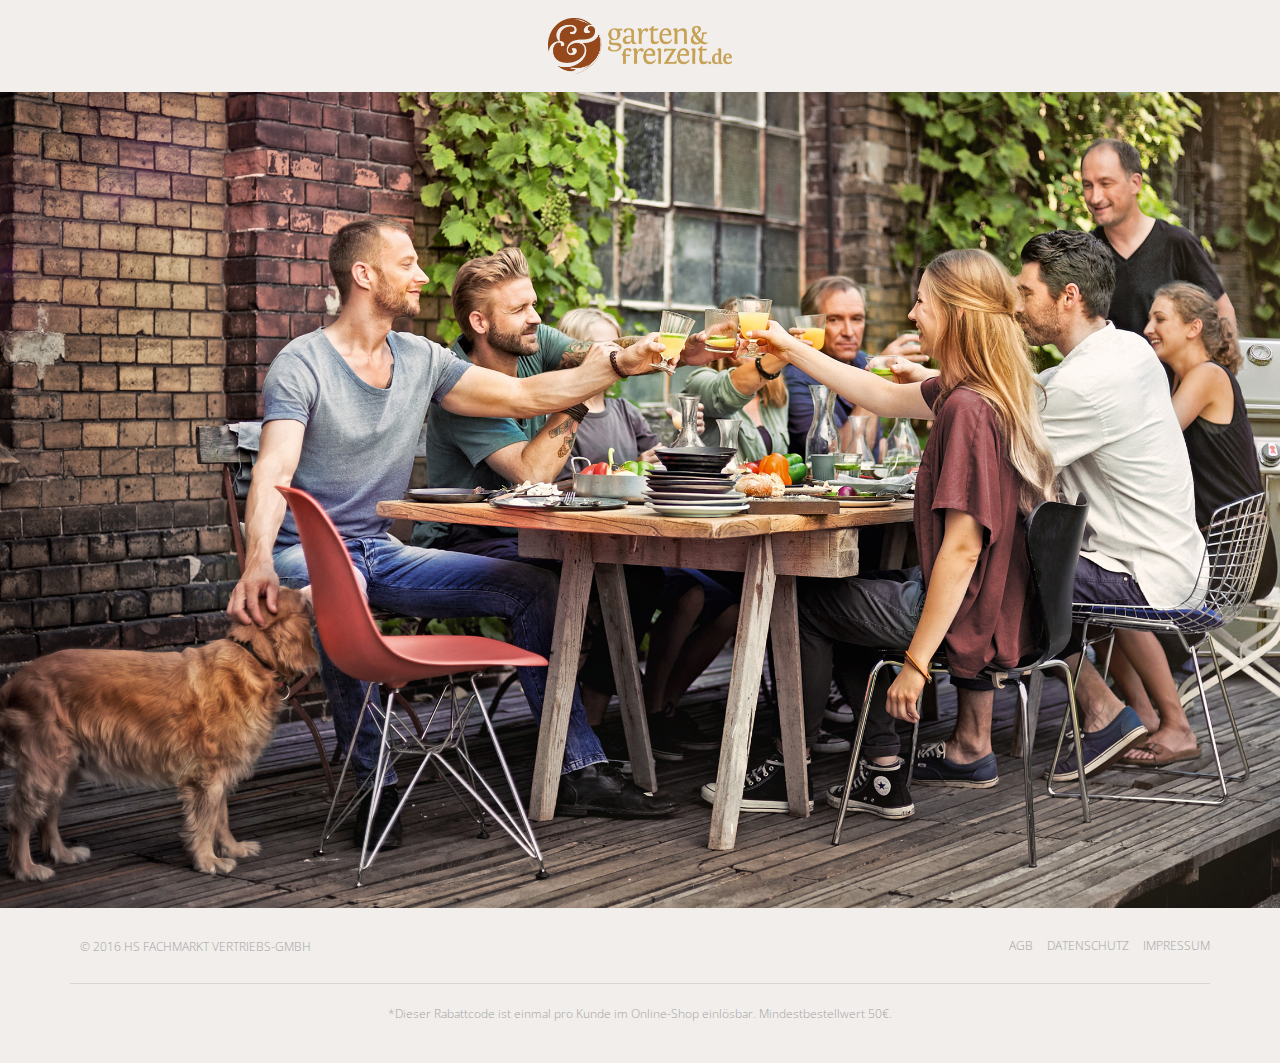
==== access-page-coupon.html @ 43239e28 "Update access-page-coupon.html" ====
<!DOCTYPE html>
<html lang="en">
  <head>
    <meta charset="utf-8">
    <meta name="viewport" content="width=device-width, initial-scale=1.0">
    <meta name="description" content="">
    <meta name="author" content="">

    <!--Title-->
    <title>Garten&Freizeit Coupon Code</title>

    <!--Favicon-->
    <link rel="apple-touch-icon-precomposed" sizes="144x144" href="apple-touch-icon-144-precomposed.png">
    <link rel="apple-touch-icon-precomposed" sizes="114x114" href="apple-touch-icon-114-precomposed.png">
    <link rel="apple-touch-icon-precomposed" sizes="72x72" href="apple-touch-icon-72-precomposed.png">
    <link rel="apple-touch-icon-precomposed" href="apple-touch-icon-57-precomposed.png">
    <link rel="shortcut icon" href="favicon.ico">

    <!-- Stylesheet -->
    <link href="assets/stylesheets/base/vendors/prettyphoto.css" rel="stylesheet">
    <link href="assets/stylesheets/base/vendors/fontello/css/fontello.css" rel="stylesheet">
    <link href='//fonts.googleapis.com/css?family=Open+Sans:400,300,600' rel='stylesheet' type='text/css'>
    <link href="assets/stylesheets/style.css" rel="stylesheet">
    <!--[if lt IE 9]><script src="assets/js/ie8-responsive-file-warning.js"></script><![endif]-->

    <!-- HTML5 shim and Respond.js IE8 support of HTML5 elements and media queries -->
    <!--[if lt IE 9]>
      <script src="https://oss.maxcdn.com/libs/html5shiv/3.7.0/html5shiv.js"></script>
      <script src="https://oss.maxcdn.com/libs/respond.js/1.3.0/respond.min.js"></script>
    <![endif]-->
  </head>
  <body>

    <header id="header" class="navbar navbar-inverse" role="banner">
      <div class="container">
        <div class="row">
          <div class="col-lg-12">
            <div class="navbar-header">
              <a href="http://www.garten-und-freizeit.de/" class="navbar-brand">
                <img src="assets/images/logo2.png" title="garten & freizeit">
              </a>
            </div>
          </div>
        </div>
      </div>
    </header>

    <section id="coupon" class="section hero">
      <div class="container">
        <div class="row">
          <div class="col-lg-8 col-lg-offset-2 col-md-10 col-md-offset-1">
            <div class="box animate" data-animate="flipInX">

              <i class="icon-gift lg"></i>
              <h3>Danke für die wunderbare Empfehlung!</h3>
              <p>Wir wünschen viel Vergnügen beim Shoppen.</p>
              <p>Jetzt nur noch den folgenden Rabattcode kopieren, um 10€ Rabatt* zu bekommen...</p>
              <span class="coupon">Rabattcode lädt...</span>
              <p>...und auf den Button klicken, um zurück zum Shop zu gelangen.</p>
              <a href="http://www.garten-und-freizeit.de/" class="btn btn-solid btn-lg animate" data-animate="fadeIn" target="_blank" role="button">Rabattcode im Shop einlösen<i class="icon-right-open-big"></i></a>

            </div>
          </div>
        </div>
      </div>
    </section>

    <section id="footer" class="section">
      <div class="container">
        <div class="row">
          <div class="col-md-12">
            <ul class="horizontal">
              <li><a href="https://www.engelhorn.de/">&copy; 2016 HS Fachmarkt Vertriebs-GmbH</a></li>
            </ul>
            <ul class="horizontal">
              <li><a href="http://www.garten-und-freizeit.de/agb">AGB</a></li>
              <li><a href="http://www.garten-und-freizeit.de/datenschutz">Datenschutz</a></li>
              <li><a href="http://www.garten-und-freizeit.de/impressum">Impressum</a></li>
            </ul>
          </div>
        </div>
        <div class="row">
          <div class="col-lg-12 visible-lg">
            <hr>
          </div>
        </div>
        <div class="row">
          <div class="col-md-12">
            <p class="small">*Dieser Rabattcode ist einmal pro Kunde im Online-Shop einlösbar. Mindestbestellwert 50€.</p>
          </div>
        </div>
      </div>
    </section>

    <script src="//code.jquery.com/jquery-1.11.3.min.js"></script>
    <script src="https://maxcdn.bootstrapcdn.com/bootstrap/3.3.5/js/bootstrap.min.js" integrity="sha256-Sk3nkD6mLTMOF0EOpNtsIry+s1CsaqQC1rVLTAy+0yc= sha512-K1qjQ+NcF2TYO/eI3M6v8EiNYZfA95pQumfvcVrTHtwQVDG+aHRqLi/ETn2uB+1JqwYqVG3LIvdm9lj6imS/pQ==" crossorigin="anonymous"></script>
    <script src="assets/js/waypoints.min.js"></script>
    <script src="assets/js/scripts.js"></script>
    <script>
    Firal_Setup = {
      program_id: '8c094191-0162-4dcb-9cad-1593c2180858',
      read_key: 'l0lbr4'
    };
    </script>
    <script src="firal_sdk.js"></script>
    <script>
    Firal.init(function() {
      $(document).ready(function() {
        Firal.getVoucher(function(voucher) {
          $('.coupon').text(voucher);
        });
      });
    });
    </script>
  </body>
</html>
---- assets/stylesheets/base/vendors/prettyphoto.css ----
div.pp_default .pp_top,div.pp_default .pp_top .pp_middle,div.pp_default .pp_top .pp_left,div.pp_default .pp_top .pp_right,div.pp_default .pp_bottom,div.pp_default .pp_bottom .pp_left,div.pp_default .pp_bottom .pp_middle,div.pp_default .pp_bottom .pp_right{height:13px}
div.pp_default .pp_top .pp_left{background:url(../images/prettyPhoto/default/sprite.png) -78px -93px no-repeat}
div.pp_default .pp_top .pp_middle{background:url(../images/prettyPhoto/default/sprite_x.png) top left repeat-x}
div.pp_default .pp_top .pp_right{background:url(../images/prettyPhoto/default/sprite.png) -112px -93px no-repeat}
div.pp_default .pp_content .ppt{color:#f8f8f8}
div.pp_default .pp_content_container .pp_left{background:url(../images/prettyPhoto/default/sprite_y.png) -7px 0 repeat-y;padding-left:13px}
div.pp_default .pp_content_container .pp_right{background:url(../images/prettyPhoto/default/sprite_y.png) top right repeat-y;padding-right:13px}
div.pp_default .pp_next:hover{background:url(../images/prettyPhoto/default/sprite_next.png) center right no-repeat;cursor:pointer}
div.pp_default .pp_previous:hover{background:url(../images/prettyPhoto/default/sprite_prev.png) center left no-repeat;cursor:pointer}
div.pp_default .pp_expand{background:url(../images/prettyPhoto/default/sprite.png) 0 -29px no-repeat;cursor:pointer;width:28px;height:28px}
div.pp_default .pp_expand:hover{background:url(../images/prettyPhoto/default/sprite.png) 0 -56px no-repeat;cursor:pointer}
div.pp_default .pp_contract{background:url(../images/prettyPhoto/default/sprite.png) 0 -84px no-repeat;cursor:pointer;width:28px;height:28px}
div.pp_default .pp_contract:hover{background:url(../images/prettyPhoto/default/sprite.png) 0 -113px no-repeat;cursor:pointer}
div.pp_default .pp_close{width:30px;height:30px;background:url(../images/prettyPhoto/default/sprite.png) 2px 1px no-repeat;cursor:pointer}
div.pp_default .pp_gallery ul li a{background:url(../images/prettyPhoto/default/default_thumb.png) center center #f8f8f8;border:1px solid #aaa}
div.pp_default .pp_social{margin-top:7px}
div.pp_default .pp_gallery a.pp_arrow_previous,div.pp_default .pp_gallery a.pp_arrow_next{position:static;left:auto}
div.pp_default .pp_nav .pp_play,div.pp_default .pp_nav .pp_pause{background:url(../images/prettyPhoto/default/sprite.png) -51px 1px no-repeat;height:30px;width:30px}
div.pp_default .pp_nav .pp_pause{background-position:-51px -29px}
div.pp_default a.pp_arrow_previous,div.pp_default a.pp_arrow_next{background:url(../images/prettyPhoto/default/sprite.png) -31px -3px no-repeat;height:20px;width:20px;margin:4px 0 0}
div.pp_default a.pp_arrow_next{left:52px;background-position:-82px -3px}
div.pp_default .pp_content_container .pp_details{margin-top:5px}
div.pp_default .pp_nav{clear:none;height:30px;width:110px;position:relative}
div.pp_default .pp_nav .currentTextHolder{font-family:Georgia;font-style:italic;color:#999;font-size:11px;left:75px;line-height:25px;position:absolute;top:2px;margin:0;padding:0 0 0 10px}
div.pp_default .pp_close:hover,div.pp_default .pp_nav .pp_play:hover,div.pp_default .pp_nav .pp_pause:hover,div.pp_default .pp_arrow_next:hover,div.pp_default .pp_arrow_previous:hover{opacity:0.7}
div.pp_default .pp_description{font-size:11px;font-weight:700;line-height:14px;margin:5px 50px 5px 0}
div.pp_default .pp_bottom .pp_left{background:url(../images/prettyPhoto/default/sprite.png) -78px -127px no-repeat}
div.pp_default .pp_bottom .pp_middle{background:url(../images/prettyPhoto/default/sprite_x.png) bottom left repeat-x}
div.pp_default .pp_bottom .pp_right{background:url(../images/prettyPhoto/default/sprite.png) -112px -127px no-repeat}
div.pp_default .pp_loaderIcon{background:url(../images/prettyPhoto/default/loader.gif) center center no-repeat}
div.light_rounded .pp_top .pp_left{background:url(../images/prettyPhoto/light_rounded/sprite.png) -88px -53px no-repeat}
div.light_rounded .pp_top .pp_right{background:url(../images/prettyPhoto/light_rounded/sprite.png) -110px -53px no-repeat}
div.light_rounded .pp_next:hover{background:url(../images/prettyPhoto/light_rounded/btnNext.png) center right no-repeat;cursor:pointer}
div.light_rounded .pp_previous:hover{background:url(../images/prettyPhoto/light_rounded/btnPrevious.png) center left no-repeat;cursor:pointer}
div.light_rounded .pp_expand{background:url(../images/prettyPhoto/light_rounded/sprite.png) -31px -26px no-repeat;cursor:pointer}
div.light_rounded .pp_expand:hover{background:url(../images/prettyPhoto/light_rounded/sprite.png) -31px -47px no-repeat;cursor:pointer}
div.light_rounded .pp_contract{background:url(../images/prettyPhoto/light_rounded/sprite.png) 0 -26px no-repeat;cursor:pointer}
div.light_rounded .pp_contract:hover{background:url(../images/prettyPhoto/light_rounded/sprite.png) 0 -47px no-repeat;cursor:pointer}
div.light_rounded .pp_close{width:75px;height:22px;background:url(../images/prettyPhoto/light_rounded/sprite.png) -1px -1px no-repeat;cursor:pointer}
div.light_rounded .pp_nav .pp_play{background:url(../images/prettyPhoto/light_rounded/sprite.png) -1px -100px no-repeat;height:15px;width:14px}
div.light_rounded .pp_nav .pp_pause{background:url(../images/prettyPhoto/light_rounded/sprite.png) -24px -100px no-repeat;height:15px;width:14px}
div.light_rounded .pp_arrow_previous{background:url(../images/prettyPhoto/light_rounded/sprite.png) 0 -71px no-repeat}
div.light_rounded .pp_arrow_next{background:url(../images/prettyPhoto/light_rounded/sprite.png) -22px -71px no-repeat}
div.light_rounded .pp_bottom .pp_left{background:url(../images/prettyPhoto/light_rounded/sprite.png) -88px -80px no-repeat}
div.light_rounded .pp_bottom .pp_right{background:url(../images/prettyPhoto/light_rounded/sprite.png) -110px -80px no-repeat}
div.dark_rounded .pp_top .pp_left{background:url(../images/prettyPhoto/dark_rounded/sprite.png) -88px -53px no-repeat}
div.dark_rounded .pp_top .pp_right{background:url(../images/prettyPhoto/dark_rounded/sprite.png) -110px -53px no-repeat}
div.dark_rounded .pp_content_container .pp_left{background:url(../images/prettyPhoto/dark_rounded/contentPattern.png) top left repeat-y}
div.dark_rounded .pp_content_container .pp_right{background:url(../images/prettyPhoto/dark_rounded/contentPattern.png) top right repeat-y}
div.dark_rounded .pp_next:hover{background:url(../images/prettyPhoto/dark_rounded/btnNext.png) center right no-repeat;cursor:pointer}
div.dark_rounded .pp_previous:hover{background:url(../images/prettyPhoto/dark_rounded/btnPrevious.png) center left no-repeat;cursor:pointer}
div.dark_rounded .pp_expand{background:url(../images/prettyPhoto/dark_rounded/sprite.png) -31px -26px no-repeat;cursor:pointer}
div.dark_rounded .pp_expand:hover{background:url(../images/prettyPhoto/dark_rounded/sprite.png) -31px -47px no-repeat;cursor:pointer}
div.dark_rounded .pp_contract{background:url(../images/prettyPhoto/dark_rounded/sprite.png) 0 -26px no-repeat;cursor:pointer}
div.dark_rounded .pp_contract:hover{background:url(../images/prettyPhoto/dark_rounded/sprite.png) 0 -47px no-repeat;cursor:pointer}
div.dark_rounded .pp_close{width:75px;height:22px;background:url(../images/prettyPhoto/dark_rounded/sprite.png) -1px -1px no-repeat;cursor:pointer}
div.dark_rounded .pp_description{margin-right:85px;color:#fff}
div.dark_rounded .pp_nav .pp_play{background:url(../images/prettyPhoto/dark_rounded/sprite.png) -1px -100px no-repeat;height:15px;width:14px}
div.dark_rounded .pp_nav .pp_pause{background:url(../images/prettyPhoto/dark_rounded/sprite.png) -24px -100px no-repeat;height:15px;width:14px}
div.dark_rounded .pp_arrow_previous{background:url(../images/prettyPhoto/dark_rounded/sprite.png) 0 -71px no-repeat}
div.dark_rounded .pp_arrow_next{background:url(../images/prettyPhoto/dark_rounded/sprite.png) -22px -71px no-repeat}
div.dark_rounded .pp_bottom .pp_left{background:url(../images/prettyPhoto/dark_rounded/sprite.png) -88px -80px no-repeat}
div.dark_rounded .pp_bottom .pp_right{background:url(../images/prettyPhoto/dark_rounded/sprite.png) -110px -80px no-repeat}
div.dark_rounded .pp_loaderIcon{background:url(../images/prettyPhoto/dark_rounded/loader.gif) center center no-repeat}
div.dark_square .pp_left,div.dark_square .pp_middle,div.dark_square .pp_right,div.dark_square .pp_content{background:#000}
div.dark_square .pp_description{color:#fff;margin:0 85px 0 0}
div.dark_square .pp_loaderIcon{background:url(../images/prettyPhoto/dark_square/loader.gif) center center no-repeat}
div.dark_square .pp_expand{background:url(../images/prettyPhoto/dark_square/sprite.png) -31px -26px no-repeat;cursor:pointer}
div.dark_square .pp_expand:hover{background:url(../images/prettyPhoto/dark_square/sprite.png) -31px -47px no-repeat;cursor:pointer}
div.dark_square .pp_contract{background:url(../images/prettyPhoto/dark_square/sprite.png) 0 -26px no-repeat;cursor:pointer}
div.dark_square .pp_contract:hover{background:url(../images/prettyPhoto/dark_square/sprite.png) 0 -47px no-repeat;cursor:pointer}
div.dark_square .pp_close{width:75px;height:22px;background:url(../images/prettyPhoto/dark_square/sprite.png) -1px -1px no-repeat;cursor:pointer}
div.dark_square .pp_nav{clear:none}
div.dark_square .pp_nav .pp_play{background:url(../images/prettyPhoto/dark_square/sprite.png) -1px -100px no-repeat;height:15px;width:14px}
div.dark_square .pp_nav .pp_pause{background:url(../images/prettyPhoto/dark_square/sprite.png) -24px -100px no-repeat;height:15px;width:14px}
div.dark_square .pp_arrow_previous{background:url(../images/prettyPhoto/dark_square/sprite.png) 0 -71px no-repeat}
div.dark_square .pp_arrow_next{background:url(../images/prettyPhoto/dark_square/sprite.png) -22px -71px no-repeat}
div.dark_square .pp_next:hover{background:url(../images/prettyPhoto/dark_square/btnNext.png) center right no-repeat;cursor:pointer}
div.dark_square .pp_previous:hover{background:url(../images/prettyPhoto/dark_square/btnPrevious.png) center left no-repeat;cursor:pointer}
div.light_square .pp_expand{background:url(../images/prettyPhoto/light_square/sprite.png) -31px -26px no-repeat;cursor:pointer}
div.light_square .pp_expand:hover{background:url(../images/prettyPhoto/light_square/sprite.png) -31px -47px no-repeat;cursor:pointer}
div.light_square .pp_contract{background:url(../images/prettyPhoto/light_square/sprite.png) 0 -26px no-repeat;cursor:pointer}
div.light_square .pp_contract:hover{background:url(../images/prettyPhoto/light_square/sprite.png) 0 -47px no-repeat;cursor:pointer}
div.light_square .pp_close{width:75px;height:22px;background:url(../images/prettyPhoto/light_square/sprite.png) -1px -1px no-repeat;cursor:pointer}
div.light_square .pp_nav .pp_play{background:url(../images/prettyPhoto/light_square/sprite.png) -1px -100px no-repeat;height:15px;width:14px}
div.light_square .pp_nav .pp_pause{background:url(../images/prettyPhoto/light_square/sprite.png) -24px -100px no-repeat;height:15px;width:14px}
div.light_square .pp_arrow_previous{background:url(../images/prettyPhoto/light_square/sprite.png) 0 -71px no-repeat}
div.light_square .pp_arrow_next{background:url(../images/prettyPhoto/light_square/sprite.png) -22px -71px no-repeat}
div.light_square .pp_next:hover{background:url(../images/prettyPhoto/light_square/btnNext.png) center right no-repeat;cursor:pointer}
div.light_square .pp_previous:hover{background:url(../images/prettyPhoto/light_square/btnPrevious.png) center left no-repeat;cursor:pointer}
div.facebook .pp_top .pp_left{background:url(../images/prettyPhoto/facebook/sprite.png) -88px -53px no-repeat}
div.facebook .pp_top .pp_middle{background:url(../images/prettyPhoto/facebook/contentPatternTop.png) top left repeat-x}
div.facebook .pp_top .pp_right{background:url(../images/prettyPhoto/facebook/sprite.png) -110px -53px no-repeat}
div.facebook .pp_content_container .pp_left{background:url(../images/prettyPhoto/facebook/contentPatternLeft.png) top left repeat-y}
div.facebook .pp_content_container .pp_right{background:url(../images/prettyPhoto/facebook/contentPatternRight.png) top right repeat-y}
div.facebook .pp_expand{background:url(../images/prettyPhoto/facebook/sprite.png) -31px -26px no-repeat;cursor:pointer}
div.facebook .pp_expand:hover{background:url(../images/prettyPhoto/facebook/sprite.png) -31px -47px no-repeat;cursor:pointer}
div.facebook .pp_contract{background:url(../images/prettyPhoto/facebook/sprite.png) 0 -26px no-repeat;cursor:pointer}
div.facebook .pp_contract:hover{background:url(../images/prettyPhoto/facebook/sprite.png) 0 -47px no-repeat;cursor:pointer}
div.facebook .pp_close{width:22px;height:22px;background:url(../images/prettyPhoto/facebook/sprite.png) -1px -1px no-repeat;cursor:pointer}
div.facebook .pp_description{margin:0 37px 0 0}
div.facebook .pp_loaderIcon{background:url(../images/prettyPhoto/facebook/loader.gif) center center no-repeat}
div.facebook .pp_arrow_previous{background:url(../images/prettyPhoto/facebook/sprite.png) 0 -71px no-repeat;height:22px;margin-top:0;width:22px}
div.facebook .pp_arrow_previous.disabled{background-position:0 -96px;cursor:default}
div.facebook .pp_arrow_next{background:url(../images/prettyPhoto/facebook/sprite.png) -32px -71px no-repeat;height:22px;margin-top:0;width:22px}
div.facebook .pp_arrow_next.disabled{background-position:-32px -96px;cursor:default}
div.facebook .pp_nav{margin-top:0}
div.facebook .pp_nav p{font-size:15px;padding:0 3px 0 4px}
div.facebook .pp_nav .pp_play{background:url(../images/prettyPhoto/facebook/sprite.png) -1px -123px no-repeat;height:22px;width:22px}
div.facebook .pp_nav .pp_pause{background:url(../images/prettyPhoto/facebook/sprite.png) -32px -123px no-repeat;height:22px;width:22px}
div.facebook .pp_next:hover{background:url(../images/prettyPhoto/facebook/btnNext.png) center right no-repeat;cursor:pointer}
div.facebook .pp_previous:hover{background:url(../images/prettyPhoto/facebook/btnPrevious.png) center left no-repeat;cursor:pointer}
div.facebook .pp_bottom .pp_left{background:url(../images/prettyPhoto/facebook/sprite.png) -88px -80px no-repeat}
div.facebook .pp_bottom .pp_middle{background:url(../images/prettyPhoto/facebook/contentPatternBottom.png) top left repeat-x}
div.facebook .pp_bottom .pp_right{background:url(../images/prettyPhoto/facebook/sprite.png) -110px -80px no-repeat}
div.pp_pic_holder a:focus{outline:none}
div.pp_overlay{background:#000;display:none;left:0;position:absolute;top:0;width:100%;z-index:9500}
div.pp_pic_holder{display:none;position:absolute;width:100px;z-index:10000}
.pp_content{height:40px;min-width:40px}
* html .pp_content{width:40px}
.pp_content_container{position:relative;text-align:left;width:100%}
.pp_content_container .pp_left{padding-left:20px}
.pp_content_container .pp_right{padding-right:20px}
.pp_content_container .pp_details{float:left;margin:10px 0 2px}
.pp_description{display:none;margin:0}
.pp_social{float:left;margin:0}
.pp_social .facebook{float:left;margin-left:5px;width:55px;overflow:hidden}
.pp_social .twitter{float:left}
.pp_nav{clear:right;float:left;margin:3px 10px 0 0}
.pp_nav p{float:left;white-space:nowrap;margin:2px 4px}
.pp_nav .pp_play,.pp_nav .pp_pause{float:left;margin-right:4px;text-indent:-10000px}
a.pp_arrow_previous,a.pp_arrow_next{display:block;float:left;height:15px;margin-top:3px;overflow:hidden;text-indent:-10000px;width:14px}
.pp_hoverContainer{position:absolute;top:0;width:100%;z-index:2000}
.pp_gallery{display:none;left:50%;margin-top:-50px;position:absolute;z-index:10000}
.pp_gallery div{float:left;overflow:hidden;position:relative}
.pp_gallery ul{float:left;height:35px;position:relative;white-space:nowrap;margin:0 0 0 5px;padding:0}
.pp_gallery ul a{border:1px rgba(0,0,0,0.5) solid;display:block;float:left;height:33px;overflow:hidden}
.pp_gallery ul a img{border:0}
.pp_gallery li{display:block;float:left;margin:0 5px 0 0;padding:0}
.pp_gallery li.default a{background:url(../images/prettyPhoto/facebook/default_thumbnail.gif) 0 0 no-repeat;display:block;height:33px;width:50px}
.pp_gallery .pp_arrow_previous,.pp_gallery .pp_arrow_next{margin-top:7px!important}
a.pp_next{background:url(../images/prettyPhoto/light_rounded/btnNext.png) 10000px 10000px no-repeat;display:block;float:right;height:100%;text-indent:-10000px;width:49%}
a.pp_previous{background:url(../images/prettyPhoto/light_rounded/btnNext.png) 10000px 10000px no-repeat;display:block;float:left;height:100%;text-indent:-10000px;width:49%}
a.pp_expand,a.pp_contract{cursor:pointer;display:none;height:20px;position:absolute;right:30px;text-indent:-10000px;top:10px;width:20px;z-index:20000}
a.pp_close{position:absolute;right:0;top:0;display:block;line-height:22px;text-indent:-10000px}
.pp_loaderIcon{display:block;height:24px;left:50%;position:absolute;top:50%;width:24px;margin:-12px 0 0 -12px}
#pp_full_res{line-height:1!important}
#pp_full_res .pp_inline{text-align:left}
#pp_full_res .pp_inline p{margin:0 0 15px}
div.ppt{color:#fff;display:none;font-size:17px;z-index:9999;margin:0 0 5px 15px}
div.pp_default .pp_content,div.light_rounded .pp_content{background-color:#fff}
div.pp_default #pp_full_res .pp_inline,div.light_rounded .pp_content .ppt,div.light_rounded #pp_full_res .pp_inline,div.light_square .pp_content .ppt,div.light_square #pp_full_res .pp_inline,div.facebook .pp_content .ppt,div.facebook #pp_full_res .pp_inline{color:#000}
div.pp_default .pp_gallery ul li a:hover,div.pp_default .pp_gallery ul li.selected a,.pp_gallery ul a:hover,.pp_gallery li.selected a{border-color:#fff}
div.pp_default .pp_details,div.light_rounded .pp_details,div.dark_rounded .pp_details,div.dark_square .pp_details,div.light_square .pp_details,div.facebook .pp_details{position:relative}
div.light_rounded .pp_top .pp_middle,div.light_rounded .pp_content_container .pp_left,div.light_rounded .pp_content_container .pp_right,div.light_rounded .pp_bottom .pp_middle,div.light_square .pp_left,div.light_square .pp_middle,div.light_square .pp_right,div.light_square .pp_content,div.facebook .pp_content{background:#fff}
div.light_rounded .pp_description,div.light_square .pp_description{margin-right:85px}
div.light_rounded .pp_gallery a.pp_arrow_previous,div.light_rounded .pp_gallery a.pp_arrow_next,div.dark_rounded .pp_gallery a.pp_arrow_previous,div.dark_rounded .pp_gallery a.pp_arrow_next,div.dark_square .pp_gallery a.pp_arrow_previous,div.dark_square .pp_gallery a.pp_arrow_next,div.light_square .pp_gallery a.pp_arrow_previous,div.light_square .pp_gallery a.pp_arrow_next{margin-top:12px!important}
div.light_rounded .pp_arrow_previous.disabled,div.dark_rounded .pp_arrow_previous.disabled,div.dark_square .pp_arrow_previous.disabled,div.light_square .pp_arrow_previous.disabled{background-position:0 -87px;cursor:default}
div.light_rounded .pp_arrow_next.disabled,div.dark_rounded .pp_arrow_next.disabled,div.dark_square .pp_arrow_next.disabled,div.light_square .pp_arrow_next.disabled{background-position:-22px -87px;cursor:default}
div.light_rounded .pp_loaderIcon,div.light_square .pp_loaderIcon{background:url(../images/prettyPhoto/light_rounded/loader.gif) center center no-repeat}
div.dark_rounded .pp_top .pp_middle,div.dark_rounded .pp_content,div.dark_rounded .pp_bottom .pp_middle{background:url(../images/prettyPhoto/dark_rounded/contentPattern.png) top left repeat}
div.dark_rounded .currentTextHolder,div.dark_square .currentTextHolder{color:#c4c4c4}
div.dark_rounded #pp_full_res .pp_inline,div.dark_square #pp_full_res .pp_inline{color:#fff}
.pp_top,.pp_bottom{height:20px;position:relative}
* html .pp_top,* html .pp_bottom{padding:0 20px}
.pp_top .pp_left,.pp_bottom .pp_left{height:20px;left:0;position:absolute;width:20px}
.pp_top .pp_middle,.pp_bottom .pp_middle{height:20px;left:20px;position:absolute;right:20px}
* html .pp_top .pp_middle,* html .pp_bottom .pp_middle{left:0;position:static}
.pp_top .pp_right,.pp_bottom .pp_right{height:20px;left:auto;position:absolute;right:0;top:0;width:20px}
.pp_fade,.pp_gallery li.default a img{display:none}
---- assets/stylesheets/base/vendors/fontello/css/fontello.css ----
@font-face {
  font-family: 'fontello';
  src: url('../font/fontello.eot?87883287');
  src: url('../font/fontello.eot?87883287#iefix') format('embedded-opentype'),
       url('../font/fontello.woff?87883287') format('woff'),
       url('../font/fontello.ttf?87883287') format('truetype'),
       url('../font/fontello.svg?87883287#fontello') format('svg');
  font-weight: normal;
  font-style: normal;
}
/* Chrome hack: SVG is rendered more smooth in Windozze. 100% magic, uncomment if you need it. */
/* Note, that will break hinting! In other OS-es font will be not as sharp as it could be */
/*
@media screen and (-webkit-min-device-pixel-ratio:0) {
  @font-face {
    font-family: 'fontello';
    src: url('../font/fontello.svg?87883287#fontello') format('svg');
  }
}
*/
 
 [class^="icon-"]:before, [class*=" icon-"]:before {
  font-family: "fontello";
  font-style: normal;
  font-weight: normal;
  speak: none;
 
  display: inline-block;
  text-decoration: inherit;
  width: 1em;
  margin-right: .2em;
  text-align: center;
  /* opacity: .8; */
 
  /* For safety - reset parent styles, that can break glyph codes*/
  font-variant: normal;
  text-transform: none;
 
  /* fix buttons height, for twitter bootstrap */
  line-height: 1em;
 
  /* Animation center compensation - margins should be symmetric */
  /* remove if not needed */
  margin-left: .2em;
 
  /* you can be more comfortable with increased icons size */
  /* font-size: 120%; */
 
  /* Font smoothing. That was taken from TWBS */
  -webkit-font-smoothing: antialiased;
  -moz-osx-font-smoothing: grayscale;
 
  /* Uncomment for 3D effect */
  /* text-shadow: 1px 1px 1px rgba(127, 127, 127, 0.3); */
}
 
.icon-spin1:before { content: '\e800'; } /* '' */
.icon-down-circle:before { content: '\e801'; } /* '' */
.icon-right-open-big:before { content: '\e802'; } /* '' */
.icon-left-open-big:before { content: '\e803'; } /* '' */
.icon-ok:before { content: '\e804'; } /* '' */
.icon-star-empty:before { content: '\e805'; } /* '' */
.icon-gift:before { content: '\e806'; } /* '' */
.icon-download:before { content: '\e807'; } /* '' */
---- assets/stylesheets/style.css ----
@charset "UTF-8";
/*
 * Bootstrap v3.3.5 (http://getbootstrap.com)
 * Copyright 2011-2015 Twitter, Inc.
 * Licensed under MIT (https://github.com/twbs/bootstrap/blob/master/LICENSE)
 */
/* normalize.css v3.0.3 | MIT License | github.com/necolas/normalize.css */
html {
  font-family: sans-serif;
  -ms-text-size-adjust: 100%;
  -webkit-text-size-adjust: 100%; }

body {
  margin: 0; }

article,
aside,
details,
figcaption,
figure,
footer,
header,
hgroup,
main,
menu,
nav,
section,
summary {
  display: block; }

audio,
canvas,
progress,
video {
  display: inline-block;
  vertical-align: baseline; }

audio:not([controls]) {
  display: none;
  height: 0; }

[hidden],
template {
  display: none; }

a {
  background-color: transparent; }

a:active,
a:hover {
  outline: 0; }

abbr[title] {
  border-bottom: 1px dotted; }

b,
strong {
  font-weight: bold; }

dfn {
  font-style: italic; }

h1 {
  font-size: 2em;
  margin: 0.67em 0; }

mark {
  background: #ff0;
  color: #000; }

small {
  font-size: 80%; }

sub,
sup {
  font-size: 75%;
  line-height: 0;
  position: relative;
  vertical-align: baseline; }

sup {
  top: -0.5em; }

sub {
  bottom: -0.25em; }

img {
  border: 0; }

svg:not(:root) {
  overflow: hidden; }

figure {
  margin: 1em 40px; }

hr {
  box-sizing: content-box;
  height: 0; }

pre {
  overflow: auto; }

code,
kbd,
pre,
samp {
  font-family: monospace, monospace;
  font-size: 1em; }

button,
input,
optgroup,
select,
textarea {
  color: inherit;
  font: inherit;
  margin: 0; }

button {
  overflow: visible; }

button,
select {
  text-transform: none; }

button,
html input[type="button"],
input[type="reset"],
input[type="submit"] {
  -webkit-appearance: button;
  cursor: pointer; }

button[disabled],
html input[disabled] {
  cursor: default; }

button::-moz-focus-inner,
input::-moz-focus-inner {
  border: 0;
  padding: 0; }

input {
  line-height: normal; }

input[type="checkbox"],
input[type="radio"] {
  box-sizing: border-box;
  padding: 0; }

input[type="number"]::-webkit-inner-spin-button,
input[type="number"]::-webkit-outer-spin-button {
  height: auto; }

input[type="search"] {
  -webkit-appearance: textfield;
  box-sizing: content-box; }

input[type="search"]::-webkit-search-cancel-button,
input[type="search"]::-webkit-search-decoration {
  -webkit-appearance: none; }

fieldset {
  border: 1px solid #c0c0c0;
  margin: 0 2px;
  padding: 0.35em 0.625em 0.75em; }

legend {
  border: 0;
  padding: 0; }

textarea {
  overflow: auto; }

optgroup {
  font-weight: bold; }

table {
  border-collapse: collapse;
  border-spacing: 0; }

td,
th {
  padding: 0; }

/* Source: https://github.com/h5bp/html5-boilerplate/blob/master/src/css/main.css */
@media print {
  *,
  *:before,
  *:after {
    background: transparent !important;
    color: #000 !important;
    box-shadow: none !important;
    text-shadow: none !important; }

  a,
  a:visited {
    text-decoration: underline; }

  a[href]:after {
    content: " (" attr(href) ")"; }

  abbr[title]:after {
    content: " (" attr(title) ")"; }

  a[href^="#"]:after,
  a[href^="javascript:"]:after {
    content: ""; }

  pre,
  blockquote {
    border: 1px solid #999;
    page-break-inside: avoid; }

  thead {
    display: table-header-group; }

  tr,
  img {
    page-break-inside: avoid; }

  img {
    max-width: 100% !important; }

  p,
  h2,
  h3 {
    orphans: 3;
    widows: 3; }

  h2,
  h3 {
    page-break-after: avoid; }

  .navbar {
    display: none; }

  .btn > .caret,
  .dropup > .btn > .caret {
    border-top-color: #000 !important; }

  .label {
    border: 1px solid #000; }

  .table {
    border-collapse: collapse !important; }
    .table td,
    .table th {
      background-color: #fff !important; }

  .table-bordered th,
  .table-bordered td {
    border: 1px solid #ddd !important; } }
* {
  -webkit-box-sizing: border-box;
  -moz-box-sizing: border-box;
  box-sizing: border-box; }

*:before,
*:after {
  -webkit-box-sizing: border-box;
  -moz-box-sizing: border-box;
  box-sizing: border-box; }

html {
  font-size: 10px;
  -webkit-tap-highlight-color: transparent; }

body {
  font-family: "Helvetica Neue", Helvetica, Arial, sans-serif;
  font-size: 14px;
  line-height: 1.42857;
  color: #333333;
  background-color: #fff; }

input,
button,
select,
textarea {
  font-family: inherit;
  font-size: inherit;
  line-height: inherit; }

a {
  color: #337ab7;
  text-decoration: none; }
  a:hover, a:focus {
    color: #23527c;
    text-decoration: underline; }
  a:focus {
    outline: thin dotted;
    outline: 5px auto -webkit-focus-ring-color;
    outline-offset: -2px; }

figure {
  margin: 0; }

img {
  vertical-align: middle; }

.img-responsive {
  display: block;
  max-width: 100%;
  height: auto; }

.img-rounded {
  border-radius: 6px; }

.img-thumbnail {
  padding: 4px;
  line-height: 1.42857;
  background-color: #fff;
  border: 1px solid #ddd;
  border-radius: 4px;
  -webkit-transition: all 0.2s ease-in-out;
  -o-transition: all 0.2s ease-in-out;
  transition: all 0.2s ease-in-out;
  display: inline-block;
  max-width: 100%;
  height: auto; }

.img-circle {
  border-radius: 50%; }

hr {
  margin-top: 20px;
  margin-bottom: 20px;
  border: 0;
  border-top: 1px solid #eeeeee; }

.sr-only {
  position: absolute;
  width: 1px;
  height: 1px;
  margin: -1px;
  padding: 0;
  overflow: hidden;
  clip: rect(0, 0, 0, 0);
  border: 0; }

.sr-only-focusable:active, .sr-only-focusable:focus {
  position: static;
  width: auto;
  height: auto;
  margin: 0;
  overflow: visible;
  clip: auto; }

[role="button"] {
  cursor: pointer; }

h1, h2, h3, h4, h5, h6,
.h1, .h2, .h3, .h4, .h5, .h6 {
  font-family: inherit;
  font-weight: 500;
  line-height: 1.1;
  color: inherit; }
  h1 small,
  h1 .small, h2 small,
  h2 .small, h3 small,
  h3 .small, h4 small,
  h4 .small, h5 small,
  h5 .small, h6 small,
  h6 .small,
  .h1 small,
  .h1 .small, .h2 small,
  .h2 .small, .h3 small,
  .h3 .small, .h4 small,
  .h4 .small, .h5 small,
  .h5 .small, .h6 small,
  .h6 .small {
    font-weight: normal;
    line-height: 1;
    color: #777777; }

h1, .h1,
h2, .h2,
h3, .h3 {
  margin-top: 20px;
  margin-bottom: 10px; }
  h1 small,
  h1 .small, .h1 small,
  .h1 .small,
  h2 small,
  h2 .small, .h2 small,
  .h2 .small,
  h3 small,
  h3 .small, .h3 small,
  .h3 .small {
    font-size: 65%; }

h4, .h4,
h5, .h5,
h6, .h6 {
  margin-top: 10px;
  margin-bottom: 10px; }
  h4 small,
  h4 .small, .h4 small,
  .h4 .small,
  h5 small,
  h5 .small, .h5 small,
  .h5 .small,
  h6 small,
  h6 .small, .h6 small,
  .h6 .small {
    font-size: 75%; }

h1, .h1 {
  font-size: 36px; }

h2, .h2 {
  font-size: 30px; }

h3, .h3 {
  font-size: 24px; }

h4, .h4 {
  font-size: 18px; }

h5, .h5 {
  font-size: 14px; }

h6, .h6 {
  font-size: 12px; }

p {
  margin: 0 0 10px; }

.lead {
  margin-bottom: 20px;
  font-size: 16px;
  font-weight: 300;
  line-height: 1.4; }
  @media (min-width: 768px) {
    .lead {
      font-size: 21px; } }

small,
.small {
  font-size: 85%; }

mark,
.mark {
  background-color: #fcf8e3;
  padding: .2em; }

.text-left {
  text-align: left; }

.text-right {
  text-align: right; }

.text-center {
  text-align: center; }

.text-justify {
  text-align: justify; }

.text-nowrap {
  white-space: nowrap; }

.text-lowercase {
  text-transform: lowercase; }

.text-uppercase, .initialism {
  text-transform: uppercase; }

.text-capitalize {
  text-transform: capitalize; }

.text-muted {
  color: #777777; }

.text-primary {
  color: #337ab7; }

a.text-primary:hover,
a.text-primary:focus {
  color: #286090; }

.text-success {
  color: #3c763d; }

a.text-success:hover,
a.text-success:focus {
  color: #2b542c; }

.text-info {
  color: #31708f; }

a.text-info:hover,
a.text-info:focus {
  color: #245269; }

.text-warning {
  color: #8a6d3b; }

a.text-warning:hover,
a.text-warning:focus {
  color: #66512c; }

.text-danger {
  color: #a94442; }

a.text-danger:hover,
a.text-danger:focus {
  color: #843534; }

.bg-primary {
  color: #fff; }

.bg-primary {
  background-color: #337ab7; }

a.bg-primary:hover,
a.bg-primary:focus {
  background-color: #286090; }

.bg-success {
  background-color: #dff0d8; }

a.bg-success:hover,
a.bg-success:focus {
  background-color: #c1e2b3; }

.bg-info {
  background-color: #d9edf7; }

a.bg-info:hover,
a.bg-info:focus {
  background-color: #afd9ee; }

.bg-warning {
  background-color: #fcf8e3; }

a.bg-warning:hover,
a.bg-warning:focus {
  background-color: #f7ecb5; }

.bg-danger {
  background-color: #f2dede; }

a.bg-danger:hover,
a.bg-danger:focus {
  background-color: #e4b9b9; }

.page-header {
  padding-bottom: 9px;
  margin: 40px 0 20px;
  border-bottom: 1px solid #eeeeee; }

ul,
ol {
  margin-top: 0;
  margin-bottom: 10px; }
  ul ul,
  ul ol,
  ol ul,
  ol ol {
    margin-bottom: 0; }

.list-unstyled {
  padding-left: 0;
  list-style: none; }

.list-inline {
  padding-left: 0;
  list-style: none;
  margin-left: -5px; }
  .list-inline > li {
    display: inline-block;
    padding-left: 5px;
    padding-right: 5px; }

dl {
  margin-top: 0;
  margin-bottom: 20px; }

dt,
dd {
  line-height: 1.42857; }

dt {
  font-weight: bold; }

dd {
  margin-left: 0; }

.dl-horizontal dd:before, .dl-horizontal dd:after {
  content: " ";
  display: table; }
.dl-horizontal dd:after {
  clear: both; }
@media (min-width: 768px) {
  .dl-horizontal dt {
    float: left;
    width: 160px;
    clear: left;
    text-align: right;
    overflow: hidden;
    text-overflow: ellipsis;
    white-space: nowrap; }
  .dl-horizontal dd {
    margin-left: 180px; } }

abbr[title],
abbr[data-original-title] {
  cursor: help;
  border-bottom: 1px dotted #777777; }

.initialism {
  font-size: 90%; }

blockquote {
  padding: 10px 20px;
  margin: 0 0 20px;
  font-size: 17.5px;
  border-left: 5px solid #eeeeee; }
  blockquote p:last-child,
  blockquote ul:last-child,
  blockquote ol:last-child {
    margin-bottom: 0; }
  blockquote footer,
  blockquote small,
  blockquote .small {
    display: block;
    font-size: 80%;
    line-height: 1.42857;
    color: #777777; }
    blockquote footer:before,
    blockquote small:before,
    blockquote .small:before {
      content: '\2014 \00A0'; }

.blockquote-reverse,
blockquote.pull-right {
  padding-right: 15px;
  padding-left: 0;
  border-right: 5px solid #eeeeee;
  border-left: 0;
  text-align: right; }
  .blockquote-reverse footer:before,
  .blockquote-reverse small:before,
  .blockquote-reverse .small:before,
  blockquote.pull-right footer:before,
  blockquote.pull-right small:before,
  blockquote.pull-right .small:before {
    content: ''; }
  .blockquote-reverse footer:after,
  .blockquote-reverse small:after,
  .blockquote-reverse .small:after,
  blockquote.pull-right footer:after,
  blockquote.pull-right small:after,
  blockquote.pull-right .small:after {
    content: '\00A0 \2014'; }

address {
  margin-bottom: 20px;
  font-style: normal;
  line-height: 1.42857; }

code,
kbd,
pre,
samp {
  font-family: Menlo, Monaco, Consolas, "Courier New", monospace; }

code {
  padding: 2px 4px;
  font-size: 90%;
  color: #c7254e;
  background-color: #f9f2f4;
  border-radius: 4px; }

kbd {
  padding: 2px 4px;
  font-size: 90%;
  color: #fff;
  background-color: #333;
  border-radius: 3px;
  box-shadow: inset 0 -1px 0 rgba(0, 0, 0, 0.25); }
  kbd kbd {
    padding: 0;
    font-size: 100%;
    font-weight: bold;
    box-shadow: none; }

pre {
  display: block;
  padding: 9.5px;
  margin: 0 0 10px;
  font-size: 13px;
  line-height: 1.42857;
  word-break: break-all;
  word-wrap: break-word;
  color: #333333;
  background-color: #f5f5f5;
  border: 1px solid #ccc;
  border-radius: 4px; }
  pre code {
    padding: 0;
    font-size: inherit;
    color: inherit;
    white-space: pre-wrap;
    background-color: transparent;
    border-radius: 0; }

.pre-scrollable {
  max-height: 340px;
  overflow-y: scroll; }

.container {
  margin-right: auto;
  margin-left: auto;
  padding-left: 15px;
  padding-right: 15px; }
  .container:before, .container:after {
    content: " ";
    display: table; }
  .container:after {
    clear: both; }
  @media (min-width: 768px) {
    .container {
      width: 750px; } }
  @media (min-width: 992px) {
    .container {
      width: 970px; } }
  @media (min-width: 1200px) {
    .container {
      width: 1170px; } }

.container-fluid {
  margin-right: auto;
  margin-left: auto;
  padding-left: 15px;
  padding-right: 15px; }
  .container-fluid:before, .container-fluid:after {
    content: " ";
    display: table; }
  .container-fluid:after {
    clear: both; }

.row {
  margin-left: -15px;
  margin-right: -15px; }
  .row:before, .row:after {
    content: " ";
    display: table; }
  .row:after {
    clear: both; }

.col-xs-1, .col-sm-1, .col-md-1, .col-lg-1, .col-xs-2, .col-sm-2, .col-md-2, .col-lg-2, .col-xs-3, .col-sm-3, .col-md-3, .col-lg-3, .col-xs-4, .col-sm-4, .col-md-4, .col-lg-4, .col-xs-5, .col-sm-5, .col-md-5, .col-lg-5, .col-xs-6, .col-sm-6, .col-md-6, .col-lg-6, .col-xs-7, .col-sm-7, .col-md-7, .col-lg-7, .col-xs-8, .col-sm-8, .col-md-8, .col-lg-8, .col-xs-9, .col-sm-9, .col-md-9, .col-lg-9, .col-xs-10, .col-sm-10, .col-md-10, .col-lg-10, .col-xs-11, .col-sm-11, .col-md-11, .col-lg-11, .col-xs-12, .col-sm-12, .col-md-12, .col-lg-12 {
  position: relative;
  min-height: 1px;
  padding-left: 15px;
  padding-right: 15px; }

.col-xs-1, .col-xs-2, .col-xs-3, .col-xs-4, .col-xs-5, .col-xs-6, .col-xs-7, .col-xs-8, .col-xs-9, .col-xs-10, .col-xs-11, .col-xs-12 {
  float: left; }

.col-xs-1 {
  width: 8.33333%; }

.col-xs-2 {
  width: 16.66667%; }

.col-xs-3 {
  width: 25%; }

.col-xs-4 {
  width: 33.33333%; }

.col-xs-5 {
  width: 41.66667%; }

.col-xs-6 {
  width: 50%; }

.col-xs-7 {
  width: 58.33333%; }

.col-xs-8 {
  width: 66.66667%; }

.col-xs-9 {
  width: 75%; }

.col-xs-10 {
  width: 83.33333%; }

.col-xs-11 {
  width: 91.66667%; }

.col-xs-12 {
  width: 100%; }

.col-xs-pull-0 {
  right: auto; }

.col-xs-pull-1 {
  right: 8.33333%; }

.col-xs-pull-2 {
  right: 16.66667%; }

.col-xs-pull-3 {
  right: 25%; }

.col-xs-pull-4 {
  right: 33.33333%; }

.col-xs-pull-5 {
  right: 41.66667%; }

.col-xs-pull-6 {
  right: 50%; }

.col-xs-pull-7 {
  right: 58.33333%; }

.col-xs-pull-8 {
  right: 66.66667%; }

.col-xs-pull-9 {
  right: 75%; }

.col-xs-pull-10 {
  right: 83.33333%; }

.col-xs-pull-11 {
  right: 91.66667%; }

.col-xs-pull-12 {
  right: 100%; }

.col-xs-push-0 {
  left: auto; }

.col-xs-push-1 {
  left: 8.33333%; }

.col-xs-push-2 {
  left: 16.66667%; }

.col-xs-push-3 {
  left: 25%; }

.col-xs-push-4 {
  left: 33.33333%; }

.col-xs-push-5 {
  left: 41.66667%; }

.col-xs-push-6 {
  left: 50%; }

.col-xs-push-7 {
  left: 58.33333%; }

.col-xs-push-8 {
  left: 66.66667%; }

.col-xs-push-9 {
  left: 75%; }

.col-xs-push-10 {
  left: 83.33333%; }

.col-xs-push-11 {
  left: 91.66667%; }

.col-xs-push-12 {
  left: 100%; }

.col-xs-offset-0 {
  margin-left: 0%; }

.col-xs-offset-1 {
  margin-left: 8.33333%; }

.col-xs-offset-2 {
  margin-left: 16.66667%; }

.col-xs-offset-3 {
  margin-left: 25%; }

.col-xs-offset-4 {
  margin-left: 33.33333%; }

.col-xs-offset-5 {
  margin-left: 41.66667%; }

.col-xs-offset-6 {
  margin-left: 50%; }

.col-xs-offset-7 {
  margin-left: 58.33333%; }

.col-xs-offset-8 {
  margin-left: 66.66667%; }

.col-xs-offset-9 {
  margin-left: 75%; }

.col-xs-offset-10 {
  margin-left: 83.33333%; }

.col-xs-offset-11 {
  margin-left: 91.66667%; }

.col-xs-offset-12 {
  margin-left: 100%; }

@media (min-width: 768px) {
  .col-sm-1, .col-sm-2, .col-sm-3, .col-sm-4, .col-sm-5, .col-sm-6, .col-sm-7, .col-sm-8, .col-sm-9, .col-sm-10, .col-sm-11, .col-sm-12 {
    float: left; }

  .col-sm-1 {
    width: 8.33333%; }

  .col-sm-2 {
    width: 16.66667%; }

  .col-sm-3 {
    width: 25%; }

  .col-sm-4 {
    width: 33.33333%; }

  .col-sm-5 {
    width: 41.66667%; }

  .col-sm-6 {
    width: 50%; }

  .col-sm-7 {
    width: 58.33333%; }

  .col-sm-8 {
    width: 66.66667%; }

  .col-sm-9 {
    width: 75%; }

  .col-sm-10 {
    width: 83.33333%; }

  .col-sm-11 {
    width: 91.66667%; }

  .col-sm-12 {
    width: 100%; }

  .col-sm-pull-0 {
    right: auto; }

  .col-sm-pull-1 {
    right: 8.33333%; }

  .col-sm-pull-2 {
    right: 16.66667%; }

  .col-sm-pull-3 {
    right: 25%; }

  .col-sm-pull-4 {
    right: 33.33333%; }

  .col-sm-pull-5 {
    right: 41.66667%; }

  .col-sm-pull-6 {
    right: 50%; }

  .col-sm-pull-7 {
    right: 58.33333%; }

  .col-sm-pull-8 {
    right: 66.66667%; }

  .col-sm-pull-9 {
    right: 75%; }

  .col-sm-pull-10 {
    right: 83.33333%; }

  .col-sm-pull-11 {
    right: 91.66667%; }

  .col-sm-pull-12 {
    right: 100%; }

  .col-sm-push-0 {
    left: auto; }

  .col-sm-push-1 {
    left: 8.33333%; }

  .col-sm-push-2 {
    left: 16.66667%; }

  .col-sm-push-3 {
    left: 25%; }

  .col-sm-push-4 {
    left: 33.33333%; }

  .col-sm-push-5 {
    left: 41.66667%; }

  .col-sm-push-6 {
    left: 50%; }

  .col-sm-push-7 {
    left: 58.33333%; }

  .col-sm-push-8 {
    left: 66.66667%; }

  .col-sm-push-9 {
    left: 75%; }

  .col-sm-push-10 {
    left: 83.33333%; }

  .col-sm-push-11 {
    left: 91.66667%; }

  .col-sm-push-12 {
    left: 100%; }

  .col-sm-offset-0 {
    margin-left: 0%; }

  .col-sm-offset-1 {
    margin-left: 8.33333%; }

  .col-sm-offset-2 {
    margin-left: 16.66667%; }

  .col-sm-offset-3 {
    margin-left: 25%; }

  .col-sm-offset-4 {
    margin-left: 33.33333%; }

  .col-sm-offset-5 {
    margin-left: 41.66667%; }

  .col-sm-offset-6 {
    margin-left: 50%; }

  .col-sm-offset-7 {
    margin-left: 58.33333%; }

  .col-sm-offset-8 {
    margin-left: 66.66667%; }

  .col-sm-offset-9 {
    margin-left: 75%; }

  .col-sm-offset-10 {
    margin-left: 83.33333%; }

  .col-sm-offset-11 {
    margin-left: 91.66667%; }

  .col-sm-offset-12 {
    margin-left: 100%; } }
@media (min-width: 992px) {
  .col-md-1, .col-md-2, .col-md-3, .col-md-4, .col-md-5, .col-md-6, .col-md-7, .col-md-8, .col-md-9, .col-md-10, .col-md-11, .col-md-12 {
    float: left; }

  .col-md-1 {
    width: 8.33333%; }

  .col-md-2 {
    width: 16.66667%; }

  .col-md-3 {
    width: 25%; }

  .col-md-4 {
    width: 33.33333%; }

  .col-md-5 {
    width: 41.66667%; }

  .col-md-6 {
    width: 50%; }

  .col-md-7 {
    width: 58.33333%; }

  .col-md-8 {
    width: 66.66667%; }

  .col-md-9 {
    width: 75%; }

  .col-md-10 {
    width: 83.33333%; }

  .col-md-11 {
    width: 91.66667%; }

  .col-md-12 {
    width: 100%; }

  .col-md-pull-0 {
    right: auto; }

  .col-md-pull-1 {
    right: 8.33333%; }

  .col-md-pull-2 {
    right: 16.66667%; }

  .col-md-pull-3 {
    right: 25%; }

  .col-md-pull-4 {
    right: 33.33333%; }

  .col-md-pull-5 {
    right: 41.66667%; }

  .col-md-pull-6 {
    right: 50%; }

  .col-md-pull-7 {
    right: 58.33333%; }

  .col-md-pull-8 {
    right: 66.66667%; }

  .col-md-pull-9 {
    right: 75%; }

  .col-md-pull-10 {
    right: 83.33333%; }

  .col-md-pull-11 {
    right: 91.66667%; }

  .col-md-pull-12 {
    right: 100%; }

  .col-md-push-0 {
    left: auto; }

  .col-md-push-1 {
    left: 8.33333%; }

  .col-md-push-2 {
    left: 16.66667%; }

  .col-md-push-3 {
    left: 25%; }

  .col-md-push-4 {
    left: 33.33333%; }

  .col-md-push-5 {
    left: 41.66667%; }

  .col-md-push-6 {
    left: 50%; }

  .col-md-push-7 {
    left: 58.33333%; }

  .col-md-push-8 {
    left: 66.66667%; }

  .col-md-push-9 {
    left: 75%; }

  .col-md-push-10 {
    left: 83.33333%; }

  .col-md-push-11 {
    left: 91.66667%; }

  .col-md-push-12 {
    left: 100%; }

  .col-md-offset-0 {
    margin-left: 0%; }

  .col-md-offset-1 {
    margin-left: 8.33333%; }

  .col-md-offset-2 {
    margin-left: 16.66667%; }

  .col-md-offset-3 {
    margin-left: 25%; }

  .col-md-offset-4 {
    margin-left: 33.33333%; }

  .col-md-offset-5 {
    margin-left: 41.66667%; }

  .col-md-offset-6 {
    margin-left: 50%; }

  .col-md-offset-7 {
    margin-left: 58.33333%; }

  .col-md-offset-8 {
    margin-left: 66.66667%; }

  .col-md-offset-9 {
    margin-left: 75%; }

  .col-md-offset-10 {
    margin-left: 83.33333%; }

  .col-md-offset-11 {
    margin-left: 91.66667%; }

  .col-md-offset-12 {
    margin-left: 100%; } }
@media (min-width: 1200px) {
  .col-lg-1, .col-lg-2, .col-lg-3, .col-lg-4, .col-lg-5, .col-lg-6, .col-lg-7, .col-lg-8, .col-lg-9, .col-lg-10, .col-lg-11, .col-lg-12 {
    float: left; }

  .col-lg-1 {
    width: 8.33333%; }

  .col-lg-2 {
    width: 16.66667%; }

  .col-lg-3 {
    width: 25%; }

  .col-lg-4 {
    width: 33.33333%; }

  .col-lg-5 {
    width: 41.66667%; }

  .col-lg-6 {
    width: 50%; }

  .col-lg-7 {
    width: 58.33333%; }

  .col-lg-8 {
    width: 66.66667%; }

  .col-lg-9 {
    width: 75%; }

  .col-lg-10 {
    width: 83.33333%; }

  .col-lg-11 {
    width: 91.66667%; }

  .col-lg-12 {
    width: 100%; }

  .col-lg-pull-0 {
    right: auto; }

  .col-lg-pull-1 {
    right: 8.33333%; }

  .col-lg-pull-2 {
    right: 16.66667%; }

  .col-lg-pull-3 {
    right: 25%; }

  .col-lg-pull-4 {
    right: 33.33333%; }

  .col-lg-pull-5 {
    right: 41.66667%; }

  .col-lg-pull-6 {
    right: 50%; }

  .col-lg-pull-7 {
    right: 58.33333%; }

  .col-lg-pull-8 {
    right: 66.66667%; }

  .col-lg-pull-9 {
    right: 75%; }

  .col-lg-pull-10 {
    right: 83.33333%; }

  .col-lg-pull-11 {
    right: 91.66667%; }

  .col-lg-pull-12 {
    right: 100%; }

  .col-lg-push-0 {
    left: auto; }

  .col-lg-push-1 {
    left: 8.33333%; }

  .col-lg-push-2 {
    left: 16.66667%; }

  .col-lg-push-3 {
    left: 25%; }

  .col-lg-push-4 {
    left: 33.33333%; }

  .col-lg-push-5 {
    left: 41.66667%; }

  .col-lg-push-6 {
    left: 50%; }

  .col-lg-push-7 {
    left: 58.33333%; }

  .col-lg-push-8 {
    left: 66.66667%; }

  .col-lg-push-9 {
    left: 75%; }

  .col-lg-push-10 {
    left: 83.33333%; }

  .col-lg-push-11 {
    left: 91.66667%; }

  .col-lg-push-12 {
    left: 100%; }

  .col-lg-offset-0 {
    margin-left: 0%; }

  .col-lg-offset-1 {
    margin-left: 8.33333%; }

  .col-lg-offset-2 {
    margin-left: 16.66667%; }

  .col-lg-offset-3 {
    margin-left: 25%; }

  .col-lg-offset-4 {
    margin-left: 33.33333%; }

  .col-lg-offset-5 {
    margin-left: 41.66667%; }

  .col-lg-offset-6 {
    margin-left: 50%; }

  .col-lg-offset-7 {
    margin-left: 58.33333%; }

  .col-lg-offset-8 {
    margin-left: 66.66667%; }

  .col-lg-offset-9 {
    margin-left: 75%; }

  .col-lg-offset-10 {
    margin-left: 83.33333%; }

  .col-lg-offset-11 {
    margin-left: 91.66667%; }

  .col-lg-offset-12 {
    margin-left: 100%; } }
table {
  background-color: transparent; }

caption {
  padding-top: 8px;
  padding-bottom: 8px;
  color: #777777;
  text-align: left; }

th {
  text-align: left; }

.table {
  width: 100%;
  max-width: 100%;
  margin-bottom: 20px; }
  .table > thead > tr > th,
  .table > thead > tr > td,
  .table > tbody > tr > th,
  .table > tbody > tr > td,
  .table > tfoot > tr > th,
  .table > tfoot > tr > td {
    padding: 8px;
    line-height: 1.42857;
    vertical-align: top;
    border-top: 1px solid #ddd; }
  .table > thead > tr > th {
    vertical-align: bottom;
    border-bottom: 2px solid #ddd; }
  .table > caption + thead > tr:first-child > th,
  .table > caption + thead > tr:first-child > td,
  .table > colgroup + thead > tr:first-child > th,
  .table > colgroup + thead > tr:first-child > td,
  .table > thead:first-child > tr:first-child > th,
  .table > thead:first-child > tr:first-child > td {
    border-top: 0; }
  .table > tbody + tbody {
    border-top: 2px solid #ddd; }
  .table .table {
    background-color: #fff; }

.table-condensed > thead > tr > th,
.table-condensed > thead > tr > td,
.table-condensed > tbody > tr > th,
.table-condensed > tbody > tr > td,
.table-condensed > tfoot > tr > th,
.table-condensed > tfoot > tr > td {
  padding: 5px; }

.table-bordered {
  border: 1px solid #ddd; }
  .table-bordered > thead > tr > th,
  .table-bordered > thead > tr > td,
  .table-bordered > tbody > tr > th,
  .table-bordered > tbody > tr > td,
  .table-bordered > tfoot > tr > th,
  .table-bordered > tfoot > tr > td {
    border: 1px solid #ddd; }
  .table-bordered > thead > tr > th,
  .table-bordered > thead > tr > td {
    border-bottom-width: 2px; }

.table-striped > tbody > tr:nth-of-type(odd) {
  background-color: #f9f9f9; }

.table-hover > tbody > tr:hover {
  background-color: #f5f5f5; }

table col[class*="col-"] {
  position: static;
  float: none;
  display: table-column; }

table td[class*="col-"],
table th[class*="col-"] {
  position: static;
  float: none;
  display: table-cell; }

.table > thead > tr > td.active,
.table > thead > tr > th.active, .table > thead > tr.active > td, .table > thead > tr.active > th,
.table > tbody > tr > td.active,
.table > tbody > tr > th.active,
.table > tbody > tr.active > td,
.table > tbody > tr.active > th,
.table > tfoot > tr > td.active,
.table > tfoot > tr > th.active,
.table > tfoot > tr.active > td,
.table > tfoot > tr.active > th {
  background-color: #f5f5f5; }

.table-hover > tbody > tr > td.active:hover,
.table-hover > tbody > tr > th.active:hover, .table-hover > tbody > tr.active:hover > td, .table-hover > tbody > tr:hover > .active, .table-hover > tbody > tr.active:hover > th {
  background-color: #e8e8e8; }

.table > thead > tr > td.success,
.table > thead > tr > th.success, .table > thead > tr.success > td, .table > thead > tr.success > th,
.table > tbody > tr > td.success,
.table > tbody > tr > th.success,
.table > tbody > tr.success > td,
.table > tbody > tr.success > th,
.table > tfoot > tr > td.success,
.table > tfoot > tr > th.success,
.table > tfoot > tr.success > td,
.table > tfoot > tr.success > th {
  background-color: #dff0d8; }

.table-hover > tbody > tr > td.success:hover,
.table-hover > tbody > tr > th.success:hover, .table-hover > tbody > tr.success:hover > td, .table-hover > tbody > tr:hover > .success, .table-hover > tbody > tr.success:hover > th {
  background-color: #d0e9c6; }

.table > thead > tr > td.info,
.table > thead > tr > th.info, .table > thead > tr.info > td, .table > thead > tr.info > th,
.table > tbody > tr > td.info,
.table > tbody > tr > th.info,
.table > tbody > tr.info > td,
.table > tbody > tr.info > th,
.table > tfoot > tr > td.info,
.table > tfoot > tr > th.info,
.table > tfoot > tr.info > td,
.table > tfoot > tr.info > th {
  background-color: #d9edf7; }

.table-hover > tbody > tr > td.info:hover,
.table-hover > tbody > tr > th.info:hover, .table-hover > tbody > tr.info:hover > td, .table-hover > tbody > tr:hover > .info, .table-hover > tbody > tr.info:hover > th {
  background-color: #c4e3f3; }

.table > thead > tr > td.warning,
.table > thead > tr > th.warning, .table > thead > tr.warning > td, .table > thead > tr.warning > th,
.table > tbody > tr > td.warning,
.table > tbody > tr > th.warning,
.table > tbody > tr.warning > td,
.table > tbody > tr.warning > th,
.table > tfoot > tr > td.warning,
.table > tfoot > tr > th.warning,
.table > tfoot > tr.warning > td,
.table > tfoot > tr.warning > th {
  background-color: #fcf8e3; }

.table-hover > tbody > tr > td.warning:hover,
.table-hover > tbody > tr > th.warning:hover, .table-hover > tbody > tr.warning:hover > td, .table-hover > tbody > tr:hover > .warning, .table-hover > tbody > tr.warning:hover > th {
  background-color: #faf2cc; }

.table > thead > tr > td.danger,
.table > thead > tr > th.danger, .table > thead > tr.danger > td, .table > thead > tr.danger > th,
.table > tbody > tr > td.danger,
.table > tbody > tr > th.danger,
.table > tbody > tr.danger > td,
.table > tbody > tr.danger > th,
.table > tfoot > tr > td.danger,
.table > tfoot > tr > th.danger,
.table > tfoot > tr.danger > td,
.table > tfoot > tr.danger > th {
  background-color: #f2dede; }

.table-hover > tbody > tr > td.danger:hover,
.table-hover > tbody > tr > th.danger:hover, .table-hover > tbody > tr.danger:hover > td, .table-hover > tbody > tr:hover > .danger, .table-hover > tbody > tr.danger:hover > th {
  background-color: #ebcccc; }

.table-responsive {
  overflow-x: auto;
  min-height: 0.01%; }
  @media screen and (max-width: 767px) {
    .table-responsive {
      width: 100%;
      margin-bottom: 15px;
      overflow-y: hidden;
      -ms-overflow-style: -ms-autohiding-scrollbar;
      border: 1px solid #ddd; }
      .table-responsive > .table {
        margin-bottom: 0; }
        .table-responsive > .table > thead > tr > th,
        .table-responsive > .table > thead > tr > td,
        .table-responsive > .table > tbody > tr > th,
        .table-responsive > .table > tbody > tr > td,
        .table-responsive > .table > tfoot > tr > th,
        .table-responsive > .table > tfoot > tr > td {
          white-space: nowrap; }
      .table-responsive > .table-bordered {
        border: 0; }
        .table-responsive > .table-bordered > thead > tr > th:first-child,
        .table-responsive > .table-bordered > thead > tr > td:first-child,
        .table-responsive > .table-bordered > tbody > tr > th:first-child,
        .table-responsive > .table-bordered > tbody > tr > td:first-child,
        .table-responsive > .table-bordered > tfoot > tr > th:first-child,
        .table-responsive > .table-bordered > tfoot > tr > td:first-child {
          border-left: 0; }
        .table-responsive > .table-bordered > thead > tr > th:last-child,
        .table-responsive > .table-bordered > thead > tr > td:last-child,
        .table-responsive > .table-bordered > tbody > tr > th:last-child,
        .table-responsive > .table-bordered > tbody > tr > td:last-child,
        .table-responsive > .table-bordered > tfoot > tr > th:last-child,
        .table-responsive > .table-bordered > tfoot > tr > td:last-child {
          border-right: 0; }
        .table-responsive > .table-bordered > tbody > tr:last-child > th,
        .table-responsive > .table-bordered > tbody > tr:last-child > td,
        .table-responsive > .table-bordered > tfoot > tr:last-child > th,
        .table-responsive > .table-bordered > tfoot > tr:last-child > td {
          border-bottom: 0; } }

fieldset {
  padding: 0;
  margin: 0;
  border: 0;
  min-width: 0; }

legend {
  display: block;
  width: 100%;
  padding: 0;
  margin-bottom: 20px;
  font-size: 21px;
  line-height: inherit;
  color: #333333;
  border: 0;
  border-bottom: 1px solid #e5e5e5; }

label {
  display: inline-block;
  max-width: 100%;
  margin-bottom: 5px;
  font-weight: bold; }

input[type="search"] {
  -webkit-box-sizing: border-box;
  -moz-box-sizing: border-box;
  box-sizing: border-box; }

input[type="radio"],
input[type="checkbox"] {
  margin: 4px 0 0;
  margin-top: 1px \9;
  line-height: normal; }

input[type="file"] {
  display: block; }

input[type="range"] {
  display: block;
  width: 100%; }

select[multiple],
select[size] {
  height: auto; }

input[type="file"]:focus,
input[type="radio"]:focus,
input[type="checkbox"]:focus {
  outline: thin dotted;
  outline: 5px auto -webkit-focus-ring-color;
  outline-offset: -2px; }

output {
  display: block;
  padding-top: 7px;
  font-size: 14px;
  line-height: 1.42857;
  color: #555555; }

.form-control {
  display: block;
  width: 100%;
  height: 34px;
  padding: 6px 12px;
  font-size: 14px;
  line-height: 1.42857;
  color: #555555;
  background-color: #fff;
  background-image: none;
  border: 1px solid #ccc;
  border-radius: 4px;
  -webkit-box-shadow: inset 0 1px 1px rgba(0, 0, 0, 0.075);
  box-shadow: inset 0 1px 1px rgba(0, 0, 0, 0.075);
  -webkit-transition: border-color ease-in-out 0.15s, box-shadow ease-in-out 0.15s;
  -o-transition: border-color ease-in-out 0.15s, box-shadow ease-in-out 0.15s;
  transition: border-color ease-in-out 0.15s, box-shadow ease-in-out 0.15s; }
  .form-control:focus {
    border-color: #66afe9;
    outline: 0;
    -webkit-box-shadow: inset 0 1px 1px rgba(0, 0, 0, 0.075), 0 0 8px rgba(102, 175, 233, 0.6);
    box-shadow: inset 0 1px 1px rgba(0, 0, 0, 0.075), 0 0 8px rgba(102, 175, 233, 0.6); }
  .form-control::-moz-placeholder {
    color: #999;
    opacity: 1; }
  .form-control:-ms-input-placeholder {
    color: #999; }
  .form-control::-webkit-input-placeholder {
    color: #999; }
  .form-control[disabled], .form-control[readonly], fieldset[disabled] .form-control {
    background-color: #eeeeee;
    opacity: 1; }
  .form-control[disabled], fieldset[disabled] .form-control {
    cursor: not-allowed; }

textarea.form-control {
  height: auto; }

input[type="search"] {
  -webkit-appearance: none; }

@media screen and (-webkit-min-device-pixel-ratio: 0) {
  input[type="date"].form-control,
  input[type="time"].form-control,
  input[type="datetime-local"].form-control,
  input[type="month"].form-control {
    line-height: 34px; }
  input[type="date"].input-sm, .input-group-sm > input[type="date"].form-control,
  .input-group-sm > input[type="date"].input-group-addon,
  .input-group-sm > .input-group-btn > input[type="date"].btn, .input-group-sm input[type="date"],
  input[type="time"].input-sm,
  .input-group-sm > input[type="time"].form-control,
  .input-group-sm > input[type="time"].input-group-addon,
  .input-group-sm > .input-group-btn > input[type="time"].btn, .input-group-sm
  input[type="time"],
  input[type="datetime-local"].input-sm,
  .input-group-sm > input[type="datetime-local"].form-control,
  .input-group-sm > input[type="datetime-local"].input-group-addon,
  .input-group-sm > .input-group-btn > input[type="datetime-local"].btn, .input-group-sm
  input[type="datetime-local"],
  input[type="month"].input-sm,
  .input-group-sm > input[type="month"].form-control,
  .input-group-sm > input[type="month"].input-group-addon,
  .input-group-sm > .input-group-btn > input[type="month"].btn, .input-group-sm
  input[type="month"] {
    line-height: 30px; }
  input[type="date"].input-lg, .input-group-lg > input[type="date"].form-control,
  .input-group-lg > input[type="date"].input-group-addon,
  .input-group-lg > .input-group-btn > input[type="date"].btn, .input-group-lg input[type="date"],
  input[type="time"].input-lg,
  .input-group-lg > input[type="time"].form-control,
  .input-group-lg > input[type="time"].input-group-addon,
  .input-group-lg > .input-group-btn > input[type="time"].btn, .input-group-lg
  input[type="time"],
  input[type="datetime-local"].input-lg,
  .input-group-lg > input[type="datetime-local"].form-control,
  .input-group-lg > input[type="datetime-local"].input-group-addon,
  .input-group-lg > .input-group-btn > input[type="datetime-local"].btn, .input-group-lg
  input[type="datetime-local"],
  input[type="month"].input-lg,
  .input-group-lg > input[type="month"].form-control,
  .input-group-lg > input[type="month"].input-group-addon,
  .input-group-lg > .input-group-btn > input[type="month"].btn, .input-group-lg
  input[type="month"] {
    line-height: 46px; } }
.form-group {
  margin-bottom: 15px; }

.radio,
.checkbox {
  position: relative;
  display: block;
  margin-top: 10px;
  margin-bottom: 10px; }
  .radio label,
  .checkbox label {
    min-height: 20px;
    padding-left: 20px;
    margin-bottom: 0;
    font-weight: normal;
    cursor: pointer; }

.radio input[type="radio"],
.radio-inline input[type="radio"],
.checkbox input[type="checkbox"],
.checkbox-inline input[type="checkbox"] {
  position: absolute;
  margin-left: -20px;
  margin-top: 4px \9; }

.radio + .radio,
.checkbox + .checkbox {
  margin-top: -5px; }

.radio-inline,
.checkbox-inline {
  position: relative;
  display: inline-block;
  padding-left: 20px;
  margin-bottom: 0;
  vertical-align: middle;
  font-weight: normal;
  cursor: pointer; }

.radio-inline + .radio-inline,
.checkbox-inline + .checkbox-inline {
  margin-top: 0;
  margin-left: 10px; }

input[type="radio"][disabled], input[type="radio"].disabled, fieldset[disabled] input[type="radio"],
input[type="checkbox"][disabled],
input[type="checkbox"].disabled, fieldset[disabled]
input[type="checkbox"] {
  cursor: not-allowed; }

.radio-inline.disabled, fieldset[disabled] .radio-inline,
.checkbox-inline.disabled, fieldset[disabled]
.checkbox-inline {
  cursor: not-allowed; }

.radio.disabled label, fieldset[disabled] .radio label,
.checkbox.disabled label, fieldset[disabled]
.checkbox label {
  cursor: not-allowed; }

.form-control-static {
  padding-top: 7px;
  padding-bottom: 7px;
  margin-bottom: 0;
  min-height: 34px; }
  .form-control-static.input-lg, .input-group-lg > .form-control-static.form-control,
  .input-group-lg > .form-control-static.input-group-addon,
  .input-group-lg > .input-group-btn > .form-control-static.btn, .form-control-static.input-sm, .input-group-sm > .form-control-static.form-control,
  .input-group-sm > .form-control-static.input-group-addon,
  .input-group-sm > .input-group-btn > .form-control-static.btn {
    padding-left: 0;
    padding-right: 0; }

.input-sm, .input-group-sm > .form-control,
.input-group-sm > .input-group-addon,
.input-group-sm > .input-group-btn > .btn {
  height: 30px;
  padding: 5px 10px;
  font-size: 12px;
  line-height: 1.5;
  border-radius: 3px; }

select.input-sm, .input-group-sm > select.form-control,
.input-group-sm > select.input-group-addon,
.input-group-sm > .input-group-btn > select.btn {
  height: 30px;
  line-height: 30px; }

textarea.input-sm, .input-group-sm > textarea.form-control,
.input-group-sm > textarea.input-group-addon,
.input-group-sm > .input-group-btn > textarea.btn,
select[multiple].input-sm,
.input-group-sm > select[multiple].form-control,
.input-group-sm > select[multiple].input-group-addon,
.input-group-sm > .input-group-btn > select[multiple].btn {
  height: auto; }

.form-group-sm .form-control {
  height: 30px;
  padding: 5px 10px;
  font-size: 12px;
  line-height: 1.5;
  border-radius: 3px; }
.form-group-sm select.form-control {
  height: 30px;
  line-height: 30px; }
.form-group-sm textarea.form-control,
.form-group-sm select[multiple].form-control {
  height: auto; }
.form-group-sm .form-control-static {
  height: 30px;
  min-height: 32px;
  padding: 6px 10px;
  font-size: 12px;
  line-height: 1.5; }

.input-lg, .input-group-lg > .form-control,
.input-group-lg > .input-group-addon,
.input-group-lg > .input-group-btn > .btn {
  height: 46px;
  padding: 10px 16px;
  font-size: 18px;
  line-height: 1.33333;
  border-radius: 6px; }

select.input-lg, .input-group-lg > select.form-control,
.input-group-lg > select.input-group-addon,
.input-group-lg > .input-group-btn > select.btn {
  height: 46px;
  line-height: 46px; }

textarea.input-lg, .input-group-lg > textarea.form-control,
.input-group-lg > textarea.input-group-addon,
.input-group-lg > .input-group-btn > textarea.btn,
select[multiple].input-lg,
.input-group-lg > select[multiple].form-control,
.input-group-lg > select[multiple].input-group-addon,
.input-group-lg > .input-group-btn > select[multiple].btn {
  height: auto; }

.form-group-lg .form-control {
  height: 46px;
  padding: 10px 16px;
  font-size: 18px;
  line-height: 1.33333;
  border-radius: 6px; }
.form-group-lg select.form-control {
  height: 46px;
  line-height: 46px; }
.form-group-lg textarea.form-control,
.form-group-lg select[multiple].form-control {
  height: auto; }
.form-group-lg .form-control-static {
  height: 46px;
  min-height: 38px;
  padding: 11px 16px;
  font-size: 18px;
  line-height: 1.33333; }

.has-feedback {
  position: relative; }
  .has-feedback .form-control {
    padding-right: 42.5px; }

.form-control-feedback {
  position: absolute;
  top: 0;
  right: 0;
  z-index: 2;
  display: block;
  width: 34px;
  height: 34px;
  line-height: 34px;
  text-align: center;
  pointer-events: none; }

.input-lg + .form-control-feedback, .input-group-lg > .form-control + .form-control-feedback,
.input-group-lg > .input-group-addon + .form-control-feedback,
.input-group-lg > .input-group-btn > .btn + .form-control-feedback,
.input-group-lg + .form-control-feedback,
.form-group-lg .form-control + .form-control-feedback {
  width: 46px;
  height: 46px;
  line-height: 46px; }

.input-sm + .form-control-feedback, .input-group-sm > .form-control + .form-control-feedback,
.input-group-sm > .input-group-addon + .form-control-feedback,
.input-group-sm > .input-group-btn > .btn + .form-control-feedback,
.input-group-sm + .form-control-feedback,
.form-group-sm .form-control + .form-control-feedback {
  width: 30px;
  height: 30px;
  line-height: 30px; }

.has-success .help-block,
.has-success .control-label,
.has-success .radio,
.has-success .checkbox,
.has-success .radio-inline,
.has-success .checkbox-inline, .has-success.radio label, .has-success.checkbox label, .has-success.radio-inline label, .has-success.checkbox-inline label {
  color: #3c763d; }
.has-success .form-control {
  border-color: #3c763d;
  -webkit-box-shadow: inset 0 1px 1px rgba(0, 0, 0, 0.075);
  box-shadow: inset 0 1px 1px rgba(0, 0, 0, 0.075); }
  .has-success .form-control:focus {
    border-color: #2b542c;
    -webkit-box-shadow: inset 0 1px 1px rgba(0, 0, 0, 0.075), 0 0 6px #67b168;
    box-shadow: inset 0 1px 1px rgba(0, 0, 0, 0.075), 0 0 6px #67b168; }
.has-success .input-group-addon {
  color: #3c763d;
  border-color: #3c763d;
  background-color: #dff0d8; }
.has-success .form-control-feedback {
  color: #3c763d; }

.has-warning .help-block,
.has-warning .control-label,
.has-warning .radio,
.has-warning .checkbox,
.has-warning .radio-inline,
.has-warning .checkbox-inline, .has-warning.radio label, .has-warning.checkbox label, .has-warning.radio-inline label, .has-warning.checkbox-inline label {
  color: #8a6d3b; }
.has-warning .form-control {
  border-color: #8a6d3b;
  -webkit-box-shadow: inset 0 1px 1px rgba(0, 0, 0, 0.075);
  box-shadow: inset 0 1px 1px rgba(0, 0, 0, 0.075); }
  .has-warning .form-control:focus {
    border-color: #66512c;
    -webkit-box-shadow: inset 0 1px 1px rgba(0, 0, 0, 0.075), 0 0 6px #c0a16b;
    box-shadow: inset 0 1px 1px rgba(0, 0, 0, 0.075), 0 0 6px #c0a16b; }
.has-warning .input-group-addon {
  color: #8a6d3b;
  border-color: #8a6d3b;
  background-color: #fcf8e3; }
.has-warning .form-control-feedback {
  color: #8a6d3b; }

.has-error .help-block,
.has-error .control-label,
.has-error .radio,
.has-error .checkbox,
.has-error .radio-inline,
.has-error .checkbox-inline, .has-error.radio label, .has-error.checkbox label, .has-error.radio-inline label, .has-error.checkbox-inline label {
  color: #a94442; }
.has-error .form-control {
  border-color: #a94442;
  -webkit-box-shadow: inset 0 1px 1px rgba(0, 0, 0, 0.075);
  box-shadow: inset 0 1px 1px rgba(0, 0, 0, 0.075); }
  .has-error .form-control:focus {
    border-color: #843534;
    -webkit-box-shadow: inset 0 1px 1px rgba(0, 0, 0, 0.075), 0 0 6px #ce8483;
    box-shadow: inset 0 1px 1px rgba(0, 0, 0, 0.075), 0 0 6px #ce8483; }
.has-error .input-group-addon {
  color: #a94442;
  border-color: #a94442;
  background-color: #f2dede; }
.has-error .form-control-feedback {
  color: #a94442; }

.has-feedback label ~ .form-control-feedback {
  top: 25px; }
.has-feedback label.sr-only ~ .form-control-feedback {
  top: 0; }

.help-block {
  display: block;
  margin-top: 5px;
  margin-bottom: 10px;
  color: #737373; }

@media (min-width: 768px) {
  .form-inline .form-group {
    display: inline-block;
    margin-bottom: 0;
    vertical-align: middle; }
  .form-inline .form-control {
    display: inline-block;
    width: auto;
    vertical-align: middle; }
  .form-inline .form-control-static {
    display: inline-block; }
  .form-inline .input-group {
    display: inline-table;
    vertical-align: middle; }
    .form-inline .input-group .input-group-addon,
    .form-inline .input-group .input-group-btn,
    .form-inline .input-group .form-control {
      width: auto; }
  .form-inline .input-group > .form-control {
    width: 100%; }
  .form-inline .control-label {
    margin-bottom: 0;
    vertical-align: middle; }
  .form-inline .radio,
  .form-inline .checkbox {
    display: inline-block;
    margin-top: 0;
    margin-bottom: 0;
    vertical-align: middle; }
    .form-inline .radio label,
    .form-inline .checkbox label {
      padding-left: 0; }
  .form-inline .radio input[type="radio"],
  .form-inline .checkbox input[type="checkbox"] {
    position: relative;
    margin-left: 0; }
  .form-inline .has-feedback .form-control-feedback {
    top: 0; } }

.form-horizontal .radio,
.form-horizontal .checkbox,
.form-horizontal .radio-inline,
.form-horizontal .checkbox-inline {
  margin-top: 0;
  margin-bottom: 0;
  padding-top: 7px; }
.form-horizontal .radio,
.form-horizontal .checkbox {
  min-height: 27px; }
.form-horizontal .form-group {
  margin-left: -15px;
  margin-right: -15px; }
  .form-horizontal .form-group:before, .form-horizontal .form-group:after {
    content: " ";
    display: table; }
  .form-horizontal .form-group:after {
    clear: both; }
@media (min-width: 768px) {
  .form-horizontal .control-label {
    text-align: right;
    margin-bottom: 0;
    padding-top: 7px; } }
.form-horizontal .has-feedback .form-control-feedback {
  right: 15px; }
@media (min-width: 768px) {
  .form-horizontal .form-group-lg .control-label {
    padding-top: 14.33333px;
    font-size: 18px; } }
@media (min-width: 768px) {
  .form-horizontal .form-group-sm .control-label {
    padding-top: 6px;
    font-size: 12px; } }

.btn {
  display: inline-block;
  margin-bottom: 0;
  font-weight: normal;
  text-align: center;
  vertical-align: middle;
  touch-action: manipulation;
  cursor: pointer;
  background-image: none;
  border: 1px solid transparent;
  white-space: nowrap;
  padding: 6px 12px;
  font-size: 14px;
  line-height: 1.42857;
  border-radius: 4px;
  -webkit-user-select: none;
  -moz-user-select: none;
  -ms-user-select: none;
  user-select: none; }
  .btn:focus, .btn.focus, .btn:active:focus, .btn:active.focus, .btn.active:focus, .btn.active.focus {
    outline: thin dotted;
    outline: 5px auto -webkit-focus-ring-color;
    outline-offset: -2px; }
  .btn:hover, .btn:focus, .btn.focus {
    color: #333;
    text-decoration: none; }
  .btn:active, .btn.active {
    outline: 0;
    background-image: none;
    -webkit-box-shadow: inset 0 3px 5px rgba(0, 0, 0, 0.125);
    box-shadow: inset 0 3px 5px rgba(0, 0, 0, 0.125); }
  .btn.disabled, .btn[disabled], fieldset[disabled] .btn {
    cursor: not-allowed;
    opacity: 0.65;
    filter: alpha(opacity=65);
    -webkit-box-shadow: none;
    box-shadow: none; }

a.btn.disabled, fieldset[disabled] a.btn {
  pointer-events: none; }

.btn-default {
  color: #333;
  background-color: #fff;
  border-color: #ccc; }
  .btn-default:focus, .btn-default.focus {
    color: #333;
    background-color: #e6e6e6;
    border-color: #8c8c8c; }
  .btn-default:hover {
    color: #333;
    background-color: #e6e6e6;
    border-color: #adadad; }
  .btn-default:active, .btn-default.active, .open > .btn-default.dropdown-toggle {
    color: #333;
    background-color: #e6e6e6;
    border-color: #adadad; }
    .btn-default:active:hover, .btn-default:active:focus, .btn-default:active.focus, .btn-default.active:hover, .btn-default.active:focus, .btn-default.active.focus, .open > .btn-default.dropdown-toggle:hover, .open > .btn-default.dropdown-toggle:focus, .open > .btn-default.dropdown-toggle.focus {
      color: #333;
      background-color: #d4d4d4;
      border-color: #8c8c8c; }
  .btn-default:active, .btn-default.active, .open > .btn-default.dropdown-toggle {
    background-image: none; }
  .btn-default.disabled, .btn-default.disabled:hover, .btn-default.disabled:focus, .btn-default.disabled.focus, .btn-default.disabled:active, .btn-default.disabled.active, .btn-default[disabled], .btn-default[disabled]:hover, .btn-default[disabled]:focus, .btn-default[disabled].focus, .btn-default[disabled]:active, .btn-default[disabled].active, fieldset[disabled] .btn-default, fieldset[disabled] .btn-default:hover, fieldset[disabled] .btn-default:focus, fieldset[disabled] .btn-default.focus, fieldset[disabled] .btn-default:active, fieldset[disabled] .btn-default.active {
    background-color: #fff;
    border-color: #ccc; }
  .btn-default .badge {
    color: #fff;
    background-color: #333; }

.btn-primary {
  color: #fff;
  background-color: #337ab7;
  border-color: #2e6da4; }
  .btn-primary:focus, .btn-primary.focus {
    color: #fff;
    background-color: #286090;
    border-color: #122b40; }
  .btn-primary:hover {
    color: #fff;
    background-color: #286090;
    border-color: #204d74; }
  .btn-primary:active, .btn-primary.active, .open > .btn-primary.dropdown-toggle {
    color: #fff;
    background-color: #286090;
    border-color: #204d74; }
    .btn-primary:active:hover, .btn-primary:active:focus, .btn-primary:active.focus, .btn-primary.active:hover, .btn-primary.active:focus, .btn-primary.active.focus, .open > .btn-primary.dropdown-toggle:hover, .open > .btn-primary.dropdown-toggle:focus, .open > .btn-primary.dropdown-toggle.focus {
      color: #fff;
      background-color: #204d74;
      border-color: #122b40; }
  .btn-primary:active, .btn-primary.active, .open > .btn-primary.dropdown-toggle {
    background-image: none; }
  .btn-primary.disabled, .btn-primary.disabled:hover, .btn-primary.disabled:focus, .btn-primary.disabled.focus, .btn-primary.disabled:active, .btn-primary.disabled.active, .btn-primary[disabled], .btn-primary[disabled]:hover, .btn-primary[disabled]:focus, .btn-primary[disabled].focus, .btn-primary[disabled]:active, .btn-primary[disabled].active, fieldset[disabled] .btn-primary, fieldset[disabled] .btn-primary:hover, fieldset[disabled] .btn-primary:focus, fieldset[disabled] .btn-primary.focus, fieldset[disabled] .btn-primary:active, fieldset[disabled] .btn-primary.active {
    background-color: #337ab7;
    border-color: #2e6da4; }
  .btn-primary .badge {
    color: #337ab7;
    background-color: #fff; }

.btn-success {
  color: #fff;
  background-color: #5cb85c;
  border-color: #4cae4c; }
  .btn-success:focus, .btn-success.focus {
    color: #fff;
    background-color: #449d44;
    border-color: #255625; }
  .btn-success:hover {
    color: #fff;
    background-color: #449d44;
    border-color: #398439; }
  .btn-success:active, .btn-success.active, .open > .btn-success.dropdown-toggle {
    color: #fff;
    background-color: #449d44;
    border-color: #398439; }
    .btn-success:active:hover, .btn-success:active:focus, .btn-success:active.focus, .btn-success.active:hover, .btn-success.active:focus, .btn-success.active.focus, .open > .btn-success.dropdown-toggle:hover, .open > .btn-success.dropdown-toggle:focus, .open > .btn-success.dropdown-toggle.focus {
      color: #fff;
      background-color: #398439;
      border-color: #255625; }
  .btn-success:active, .btn-success.active, .open > .btn-success.dropdown-toggle {
    background-image: none; }
  .btn-success.disabled, .btn-success.disabled:hover, .btn-success.disabled:focus, .btn-success.disabled.focus, .btn-success.disabled:active, .btn-success.disabled.active, .btn-success[disabled], .btn-success[disabled]:hover, .btn-success[disabled]:focus, .btn-success[disabled].focus, .btn-success[disabled]:active, .btn-success[disabled].active, fieldset[disabled] .btn-success, fieldset[disabled] .btn-success:hover, fieldset[disabled] .btn-success:focus, fieldset[disabled] .btn-success.focus, fieldset[disabled] .btn-success:active, fieldset[disabled] .btn-success.active {
    background-color: #5cb85c;
    border-color: #4cae4c; }
  .btn-success .badge {
    color: #5cb85c;
    background-color: #fff; }

.btn-info {
  color: #fff;
  background-color: #5bc0de;
  border-color: #46b8da; }
  .btn-info:focus, .btn-info.focus {
    color: #fff;
    background-color: #31b0d5;
    border-color: #1b6d85; }
  .btn-info:hover {
    color: #fff;
    background-color: #31b0d5;
    border-color: #269abc; }
  .btn-info:active, .btn-info.active, .open > .btn-info.dropdown-toggle {
    color: #fff;
    background-color: #31b0d5;
    border-color: #269abc; }
    .btn-info:active:hover, .btn-info:active:focus, .btn-info:active.focus, .btn-info.active:hover, .btn-info.active:focus, .btn-info.active.focus, .open > .btn-info.dropdown-toggle:hover, .open > .btn-info.dropdown-toggle:focus, .open > .btn-info.dropdown-toggle.focus {
      color: #fff;
      background-color: #269abc;
      border-color: #1b6d85; }
  .btn-info:active, .btn-info.active, .open > .btn-info.dropdown-toggle {
    background-image: none; }
  .btn-info.disabled, .btn-info.disabled:hover, .btn-info.disabled:focus, .btn-info.disabled.focus, .btn-info.disabled:active, .btn-info.disabled.active, .btn-info[disabled], .btn-info[disabled]:hover, .btn-info[disabled]:focus, .btn-info[disabled].focus, .btn-info[disabled]:active, .btn-info[disabled].active, fieldset[disabled] .btn-info, fieldset[disabled] .btn-info:hover, fieldset[disabled] .btn-info:focus, fieldset[disabled] .btn-info.focus, fieldset[disabled] .btn-info:active, fieldset[disabled] .btn-info.active {
    background-color: #5bc0de;
    border-color: #46b8da; }
  .btn-info .badge {
    color: #5bc0de;
    background-color: #fff; }

.btn-warning {
  color: #fff;
  background-color: #f0ad4e;
  border-color: #eea236; }
  .btn-warning:focus, .btn-warning.focus {
    color: #fff;
    background-color: #ec971f;
    border-color: #985f0d; }
  .btn-warning:hover {
    color: #fff;
    background-color: #ec971f;
    border-color: #d58512; }
  .btn-warning:active, .btn-warning.active, .open > .btn-warning.dropdown-toggle {
    color: #fff;
    background-color: #ec971f;
    border-color: #d58512; }
    .btn-warning:active:hover, .btn-warning:active:focus, .btn-warning:active.focus, .btn-warning.active:hover, .btn-warning.active:focus, .btn-warning.active.focus, .open > .btn-warning.dropdown-toggle:hover, .open > .btn-warning.dropdown-toggle:focus, .open > .btn-warning.dropdown-toggle.focus {
      color: #fff;
      background-color: #d58512;
      border-color: #985f0d; }
  .btn-warning:active, .btn-warning.active, .open > .btn-warning.dropdown-toggle {
    background-image: none; }
  .btn-warning.disabled, .btn-warning.disabled:hover, .btn-warning.disabled:focus, .btn-warning.disabled.focus, .btn-warning.disabled:active, .btn-warning.disabled.active, .btn-warning[disabled], .btn-warning[disabled]:hover, .btn-warning[disabled]:focus, .btn-warning[disabled].focus, .btn-warning[disabled]:active, .btn-warning[disabled].active, fieldset[disabled] .btn-warning, fieldset[disabled] .btn-warning:hover, fieldset[disabled] .btn-warning:focus, fieldset[disabled] .btn-warning.focus, fieldset[disabled] .btn-warning:active, fieldset[disabled] .btn-warning.active {
    background-color: #f0ad4e;
    border-color: #eea236; }
  .btn-warning .badge {
    color: #f0ad4e;
    background-color: #fff; }

.btn-danger {
  color: #fff;
  background-color: #d9534f;
  border-color: #d43f3a; }
  .btn-danger:focus, .btn-danger.focus {
    color: #fff;
    background-color: #c9302c;
    border-color: #761c19; }
  .btn-danger:hover {
    color: #fff;
    background-color: #c9302c;
    border-color: #ac2925; }
  .btn-danger:active, .btn-danger.active, .open > .btn-danger.dropdown-toggle {
    color: #fff;
    background-color: #c9302c;
    border-color: #ac2925; }
    .btn-danger:active:hover, .btn-danger:active:focus, .btn-danger:active.focus, .btn-danger.active:hover, .btn-danger.active:focus, .btn-danger.active.focus, .open > .btn-danger.dropdown-toggle:hover, .open > .btn-danger.dropdown-toggle:focus, .open > .btn-danger.dropdown-toggle.focus {
      color: #fff;
      background-color: #ac2925;
      border-color: #761c19; }
  .btn-danger:active, .btn-danger.active, .open > .btn-danger.dropdown-toggle {
    background-image: none; }
  .btn-danger.disabled, .btn-danger.disabled:hover, .btn-danger.disabled:focus, .btn-danger.disabled.focus, .btn-danger.disabled:active, .btn-danger.disabled.active, .btn-danger[disabled], .btn-danger[disabled]:hover, .btn-danger[disabled]:focus, .btn-danger[disabled].focus, .btn-danger[disabled]:active, .btn-danger[disabled].active, fieldset[disabled] .btn-danger, fieldset[disabled] .btn-danger:hover, fieldset[disabled] .btn-danger:focus, fieldset[disabled] .btn-danger.focus, fieldset[disabled] .btn-danger:active, fieldset[disabled] .btn-danger.active {
    background-color: #d9534f;
    border-color: #d43f3a; }
  .btn-danger .badge {
    color: #d9534f;
    background-color: #fff; }

.btn-link {
  color: #337ab7;
  font-weight: normal;
  border-radius: 0; }
  .btn-link, .btn-link:active, .btn-link.active, .btn-link[disabled], fieldset[disabled] .btn-link {
    background-color: transparent;
    -webkit-box-shadow: none;
    box-shadow: none; }
  .btn-link, .btn-link:hover, .btn-link:focus, .btn-link:active {
    border-color: transparent; }
  .btn-link:hover, .btn-link:focus {
    color: #23527c;
    text-decoration: underline;
    background-color: transparent; }
  .btn-link[disabled]:hover, .btn-link[disabled]:focus, fieldset[disabled] .btn-link:hover, fieldset[disabled] .btn-link:focus {
    color: #777777;
    text-decoration: none; }

.btn-lg, .btn-group-lg > .btn {
  padding: 10px 16px;
  font-size: 18px;
  line-height: 1.33333;
  border-radius: 6px; }

.btn-sm, .btn-group-sm > .btn {
  padding: 5px 10px;
  font-size: 12px;
  line-height: 1.5;
  border-radius: 3px; }

.btn-xs, .btn-group-xs > .btn {
  padding: 1px 5px;
  font-size: 12px;
  line-height: 1.5;
  border-radius: 3px; }

.btn-block {
  display: block;
  width: 100%; }

.btn-block + .btn-block {
  margin-top: 5px; }

input[type="submit"].btn-block,
input[type="reset"].btn-block,
input[type="button"].btn-block {
  width: 100%; }

.fade {
  opacity: 0;
  -webkit-transition: opacity 0.15s linear;
  -o-transition: opacity 0.15s linear;
  transition: opacity 0.15s linear; }
  .fade.in {
    opacity: 1; }

.collapse {
  display: none; }
  .collapse.in {
    display: block; }

tr.collapse.in {
  display: table-row; }

tbody.collapse.in {
  display: table-row-group; }

.collapsing {
  position: relative;
  height: 0;
  overflow: hidden;
  -webkit-transition-property: height, visibility;
  transition-property: height, visibility;
  -webkit-transition-duration: 0.35s;
  transition-duration: 0.35s;
  -webkit-transition-timing-function: ease;
  transition-timing-function: ease; }

.caret {
  display: inline-block;
  width: 0;
  height: 0;
  margin-left: 2px;
  vertical-align: middle;
  border-top: 4px dashed;
  border-top: 4px solid \9;
  border-right: 4px solid transparent;
  border-left: 4px solid transparent; }

.dropup,
.dropdown {
  position: relative; }

.dropdown-toggle:focus {
  outline: 0; }

.dropdown-menu {
  position: absolute;
  top: 100%;
  left: 0;
  z-index: 1000;
  display: none;
  float: left;
  min-width: 160px;
  padding: 5px 0;
  margin: 2px 0 0;
  list-style: none;
  font-size: 14px;
  text-align: left;
  background-color: #fff;
  border: 1px solid #ccc;
  border: 1px solid rgba(0, 0, 0, 0.15);
  border-radius: 4px;
  -webkit-box-shadow: 0 6px 12px rgba(0, 0, 0, 0.175);
  box-shadow: 0 6px 12px rgba(0, 0, 0, 0.175);
  background-clip: padding-box; }
  .dropdown-menu.pull-right {
    right: 0;
    left: auto; }
  .dropdown-menu .divider {
    height: 1px;
    margin: 9px 0;
    overflow: hidden;
    background-color: #e5e5e5; }
  .dropdown-menu > li > a {
    display: block;
    padding: 3px 20px;
    clear: both;
    font-weight: normal;
    line-height: 1.42857;
    color: #333333;
    white-space: nowrap; }

.dropdown-menu > li > a:hover, .dropdown-menu > li > a:focus {
  text-decoration: none;
  color: #262626;
  background-color: #f5f5f5; }

.dropdown-menu > .active > a, .dropdown-menu > .active > a:hover, .dropdown-menu > .active > a:focus {
  color: #fff;
  text-decoration: none;
  outline: 0;
  background-color: #337ab7; }

.dropdown-menu > .disabled > a, .dropdown-menu > .disabled > a:hover, .dropdown-menu > .disabled > a:focus {
  color: #777777; }
.dropdown-menu > .disabled > a:hover, .dropdown-menu > .disabled > a:focus {
  text-decoration: none;
  background-color: transparent;
  background-image: none;
  filter: progid:DXImageTransform.Microsoft.gradient(enabled = false);
  cursor: not-allowed; }

.open > .dropdown-menu {
  display: block; }
.open > a {
  outline: 0; }

.dropdown-menu-right {
  left: auto;
  right: 0; }

.dropdown-menu-left {
  left: 0;
  right: auto; }

.dropdown-header {
  display: block;
  padding: 3px 20px;
  font-size: 12px;
  line-height: 1.42857;
  color: #777777;
  white-space: nowrap; }

.dropdown-backdrop {
  position: fixed;
  left: 0;
  right: 0;
  bottom: 0;
  top: 0;
  z-index: 990; }

.pull-right > .dropdown-menu {
  right: 0;
  left: auto; }

.dropup .caret,
.navbar-fixed-bottom .dropdown .caret {
  border-top: 0;
  border-bottom: 4px dashed;
  border-bottom: 4px solid \9;
  content: ""; }
.dropup .dropdown-menu,
.navbar-fixed-bottom .dropdown .dropdown-menu {
  top: auto;
  bottom: 100%;
  margin-bottom: 2px; }

@media (min-width: 768px) {
  .navbar-right .dropdown-menu {
    right: 0;
    left: auto; }
  .navbar-right .dropdown-menu-left {
    left: 0;
    right: auto; } }
.btn-group,
.btn-group-vertical {
  position: relative;
  display: inline-block;
  vertical-align: middle; }
  .btn-group > .btn,
  .btn-group-vertical > .btn {
    position: relative;
    float: left; }
    .btn-group > .btn:hover, .btn-group > .btn:focus, .btn-group > .btn:active, .btn-group > .btn.active,
    .btn-group-vertical > .btn:hover,
    .btn-group-vertical > .btn:focus,
    .btn-group-vertical > .btn:active,
    .btn-group-vertical > .btn.active {
      z-index: 2; }

.btn-group .btn + .btn,
.btn-group .btn + .btn-group,
.btn-group .btn-group + .btn,
.btn-group .btn-group + .btn-group {
  margin-left: -1px; }

.btn-toolbar {
  margin-left: -5px; }
  .btn-toolbar:before, .btn-toolbar:after {
    content: " ";
    display: table; }
  .btn-toolbar:after {
    clear: both; }
  .btn-toolbar .btn,
  .btn-toolbar .btn-group,
  .btn-toolbar .input-group {
    float: left; }
  .btn-toolbar > .btn,
  .btn-toolbar > .btn-group,
  .btn-toolbar > .input-group {
    margin-left: 5px; }

.btn-group > .btn:not(:first-child):not(:last-child):not(.dropdown-toggle) {
  border-radius: 0; }

.btn-group > .btn:first-child {
  margin-left: 0; }
  .btn-group > .btn:first-child:not(:last-child):not(.dropdown-toggle) {
    border-bottom-right-radius: 0;
    border-top-right-radius: 0; }

.btn-group > .btn:last-child:not(:first-child),
.btn-group > .dropdown-toggle:not(:first-child) {
  border-bottom-left-radius: 0;
  border-top-left-radius: 0; }

.btn-group > .btn-group {
  float: left; }

.btn-group > .btn-group:not(:first-child):not(:last-child) > .btn {
  border-radius: 0; }

.btn-group > .btn-group:first-child:not(:last-child) > .btn:last-child,
.btn-group > .btn-group:first-child:not(:last-child) > .dropdown-toggle {
  border-bottom-right-radius: 0;
  border-top-right-radius: 0; }

.btn-group > .btn-group:last-child:not(:first-child) > .btn:first-child {
  border-bottom-left-radius: 0;
  border-top-left-radius: 0; }

.btn-group .dropdown-toggle:active,
.btn-group.open .dropdown-toggle {
  outline: 0; }

.btn-group > .btn + .dropdown-toggle {
  padding-left: 8px;
  padding-right: 8px; }

.btn-group > .btn-lg + .dropdown-toggle, .btn-group-lg.btn-group > .btn + .dropdown-toggle {
  padding-left: 12px;
  padding-right: 12px; }

.btn-group.open .dropdown-toggle {
  -webkit-box-shadow: inset 0 3px 5px rgba(0, 0, 0, 0.125);
  box-shadow: inset 0 3px 5px rgba(0, 0, 0, 0.125); }
  .btn-group.open .dropdown-toggle.btn-link {
    -webkit-box-shadow: none;
    box-shadow: none; }

.btn .caret {
  margin-left: 0; }

.btn-lg .caret, .btn-group-lg > .btn .caret {
  border-width: 5px 5px 0;
  border-bottom-width: 0; }

.dropup .btn-lg .caret, .dropup .btn-group-lg > .btn .caret {
  border-width: 0 5px 5px; }

.btn-group-vertical > .btn,
.btn-group-vertical > .btn-group,
.btn-group-vertical > .btn-group > .btn {
  display: block;
  float: none;
  width: 100%;
  max-width: 100%; }
.btn-group-vertical > .btn-group:before, .btn-group-vertical > .btn-group:after {
  content: " ";
  display: table; }
.btn-group-vertical > .btn-group:after {
  clear: both; }
.btn-group-vertical > .btn-group > .btn {
  float: none; }
.btn-group-vertical > .btn + .btn,
.btn-group-vertical > .btn + .btn-group,
.btn-group-vertical > .btn-group + .btn,
.btn-group-vertical > .btn-group + .btn-group {
  margin-top: -1px;
  margin-left: 0; }

.btn-group-vertical > .btn:not(:first-child):not(:last-child) {
  border-radius: 0; }
.btn-group-vertical > .btn:first-child:not(:last-child) {
  border-top-right-radius: 4px;
  border-bottom-right-radius: 0;
  border-bottom-left-radius: 0; }
.btn-group-vertical > .btn:last-child:not(:first-child) {
  border-bottom-left-radius: 4px;
  border-top-right-radius: 0;
  border-top-left-radius: 0; }

.btn-group-vertical > .btn-group:not(:first-child):not(:last-child) > .btn {
  border-radius: 0; }

.btn-group-vertical > .btn-group:first-child:not(:last-child) > .btn:last-child,
.btn-group-vertical > .btn-group:first-child:not(:last-child) > .dropdown-toggle {
  border-bottom-right-radius: 0;
  border-bottom-left-radius: 0; }

.btn-group-vertical > .btn-group:last-child:not(:first-child) > .btn:first-child {
  border-top-right-radius: 0;
  border-top-left-radius: 0; }

.btn-group-justified {
  display: table;
  width: 100%;
  table-layout: fixed;
  border-collapse: separate; }
  .btn-group-justified > .btn,
  .btn-group-justified > .btn-group {
    float: none;
    display: table-cell;
    width: 1%; }
  .btn-group-justified > .btn-group .btn {
    width: 100%; }
  .btn-group-justified > .btn-group .dropdown-menu {
    left: auto; }

[data-toggle="buttons"] > .btn input[type="radio"],
[data-toggle="buttons"] > .btn input[type="checkbox"],
[data-toggle="buttons"] > .btn-group > .btn input[type="radio"],
[data-toggle="buttons"] > .btn-group > .btn input[type="checkbox"] {
  position: absolute;
  clip: rect(0, 0, 0, 0);
  pointer-events: none; }

.input-group {
  position: relative;
  display: table;
  border-collapse: separate; }
  .input-group[class*="col-"] {
    float: none;
    padding-left: 0;
    padding-right: 0; }
  .input-group .form-control {
    position: relative;
    z-index: 2;
    float: left;
    width: 100%;
    margin-bottom: 0; }

.input-group-addon,
.input-group-btn,
.input-group .form-control {
  display: table-cell; }
  .input-group-addon:not(:first-child):not(:last-child),
  .input-group-btn:not(:first-child):not(:last-child),
  .input-group .form-control:not(:first-child):not(:last-child) {
    border-radius: 0; }

.input-group-addon,
.input-group-btn {
  width: 1%;
  white-space: nowrap;
  vertical-align: middle; }

.input-group-addon {
  padding: 6px 12px;
  font-size: 14px;
  font-weight: normal;
  line-height: 1;
  color: #555555;
  text-align: center;
  background-color: #eeeeee;
  border: 1px solid #ccc;
  border-radius: 4px; }
  .input-group-addon.input-sm,
  .input-group-sm > .input-group-addon,
  .input-group-sm > .input-group-btn > .input-group-addon.btn {
    padding: 5px 10px;
    font-size: 12px;
    border-radius: 3px; }
  .input-group-addon.input-lg,
  .input-group-lg > .input-group-addon,
  .input-group-lg > .input-group-btn > .input-group-addon.btn {
    padding: 10px 16px;
    font-size: 18px;
    border-radius: 6px; }
  .input-group-addon input[type="radio"],
  .input-group-addon input[type="checkbox"] {
    margin-top: 0; }

.input-group .form-control:first-child,
.input-group-addon:first-child,
.input-group-btn:first-child > .btn,
.input-group-btn:first-child > .btn-group > .btn,
.input-group-btn:first-child > .dropdown-toggle,
.input-group-btn:last-child > .btn:not(:last-child):not(.dropdown-toggle),
.input-group-btn:last-child > .btn-group:not(:last-child) > .btn {
  border-bottom-right-radius: 0;
  border-top-right-radius: 0; }

.input-group-addon:first-child {
  border-right: 0; }

.input-group .form-control:last-child,
.input-group-addon:last-child,
.input-group-btn:last-child > .btn,
.input-group-btn:last-child > .btn-group > .btn,
.input-group-btn:last-child > .dropdown-toggle,
.input-group-btn:first-child > .btn:not(:first-child),
.input-group-btn:first-child > .btn-group:not(:first-child) > .btn {
  border-bottom-left-radius: 0;
  border-top-left-radius: 0; }

.input-group-addon:last-child {
  border-left: 0; }

.input-group-btn {
  position: relative;
  font-size: 0;
  white-space: nowrap; }
  .input-group-btn > .btn {
    position: relative; }
    .input-group-btn > .btn + .btn {
      margin-left: -1px; }
    .input-group-btn > .btn:hover, .input-group-btn > .btn:focus, .input-group-btn > .btn:active {
      z-index: 2; }
  .input-group-btn:first-child > .btn,
  .input-group-btn:first-child > .btn-group {
    margin-right: -1px; }
  .input-group-btn:last-child > .btn,
  .input-group-btn:last-child > .btn-group {
    z-index: 2;
    margin-left: -1px; }

.nav {
  margin-bottom: 0;
  padding-left: 0;
  list-style: none; }
  .nav:before, .nav:after {
    content: " ";
    display: table; }
  .nav:after {
    clear: both; }
  .nav > li {
    position: relative;
    display: block; }
    .nav > li > a {
      position: relative;
      display: block;
      padding: 10px 15px; }
      .nav > li > a:hover, .nav > li > a:focus {
        text-decoration: none;
        background-color: #eeeeee; }
    .nav > li.disabled > a {
      color: #777777; }
      .nav > li.disabled > a:hover, .nav > li.disabled > a:focus {
        color: #777777;
        text-decoration: none;
        background-color: transparent;
        cursor: not-allowed; }
  .nav .open > a, .nav .open > a:hover, .nav .open > a:focus {
    background-color: #eeeeee;
    border-color: #337ab7; }
  .nav .nav-divider {
    height: 1px;
    margin: 9px 0;
    overflow: hidden;
    background-color: #e5e5e5; }
  .nav > li > a > img {
    max-width: none; }

.nav-tabs {
  border-bottom: 1px solid #ddd; }
  .nav-tabs > li {
    float: left;
    margin-bottom: -1px; }
    .nav-tabs > li > a {
      margin-right: 2px;
      line-height: 1.42857;
      border: 1px solid transparent;
      border-radius: 4px 4px 0 0; }
      .nav-tabs > li > a:hover {
        border-color: #eeeeee #eeeeee #ddd; }
    .nav-tabs > li.active > a, .nav-tabs > li.active > a:hover, .nav-tabs > li.active > a:focus {
      color: #555555;
      background-color: #fff;
      border: 1px solid #ddd;
      border-bottom-color: transparent;
      cursor: default; }

.nav-pills > li {
  float: left; }
  .nav-pills > li > a {
    border-radius: 4px; }
  .nav-pills > li + li {
    margin-left: 2px; }
  .nav-pills > li.active > a, .nav-pills > li.active > a:hover, .nav-pills > li.active > a:focus {
    color: #fff;
    background-color: #337ab7; }

.nav-stacked > li {
  float: none; }
  .nav-stacked > li + li {
    margin-top: 2px;
    margin-left: 0; }

.nav-justified, .nav-tabs.nav-justified {
  width: 100%; }
  .nav-justified > li, .nav-tabs.nav-justified > li {
    float: none; }
    .nav-justified > li > a, .nav-tabs.nav-justified > li > a {
      text-align: center;
      margin-bottom: 5px; }
  .nav-justified > .dropdown .dropdown-menu {
    top: auto;
    left: auto; }
  @media (min-width: 768px) {
    .nav-justified > li, .nav-tabs.nav-justified > li {
      display: table-cell;
      width: 1%; }
      .nav-justified > li > a, .nav-tabs.nav-justified > li > a {
        margin-bottom: 0; } }

.nav-tabs-justified, .nav-tabs.nav-justified {
  border-bottom: 0; }
  .nav-tabs-justified > li > a, .nav-tabs.nav-justified > li > a {
    margin-right: 0;
    border-radius: 4px; }
  .nav-tabs-justified > .active > a, .nav-tabs.nav-justified > .active > a,
  .nav-tabs-justified > .active > a:hover,
  .nav-tabs.nav-justified > .active > a:hover,
  .nav-tabs-justified > .active > a:focus,
  .nav-tabs.nav-justified > .active > a:focus {
    border: 1px solid #ddd; }
  @media (min-width: 768px) {
    .nav-tabs-justified > li > a, .nav-tabs.nav-justified > li > a {
      border-bottom: 1px solid #ddd;
      border-radius: 4px 4px 0 0; }
    .nav-tabs-justified > .active > a, .nav-tabs.nav-justified > .active > a,
    .nav-tabs-justified > .active > a:hover,
    .nav-tabs.nav-justified > .active > a:hover,
    .nav-tabs-justified > .active > a:focus,
    .nav-tabs.nav-justified > .active > a:focus {
      border-bottom-color: #fff; } }

.tab-content > .tab-pane {
  display: none; }
.tab-content > .active {
  display: block; }

.nav-tabs .dropdown-menu {
  margin-top: -1px;
  border-top-right-radius: 0;
  border-top-left-radius: 0; }

.navbar {
  position: relative;
  min-height: 50px;
  margin-bottom: 20px;
  border: 1px solid transparent; }
  .navbar:before, .navbar:after {
    content: " ";
    display: table; }
  .navbar:after {
    clear: both; }
  @media (min-width: 768px) {
    .navbar {
      border-radius: 4px; } }

.navbar-header:before, .navbar-header:after {
  content: " ";
  display: table; }
.navbar-header:after {
  clear: both; }
@media (min-width: 768px) {
  .navbar-header {
    float: left; } }

.navbar-collapse {
  overflow-x: visible;
  padding-right: 15px;
  padding-left: 15px;
  border-top: 1px solid transparent;
  box-shadow: inset 0 1px 0 rgba(255, 255, 255, 0.1);
  -webkit-overflow-scrolling: touch; }
  .navbar-collapse:before, .navbar-collapse:after {
    content: " ";
    display: table; }
  .navbar-collapse:after {
    clear: both; }
  .navbar-collapse.in {
    overflow-y: auto; }
  @media (min-width: 768px) {
    .navbar-collapse {
      width: auto;
      border-top: 0;
      box-shadow: none; }
      .navbar-collapse.collapse {
        display: block !important;
        height: auto !important;
        padding-bottom: 0;
        overflow: visible !important; }
      .navbar-collapse.in {
        overflow-y: visible; }
      .navbar-fixed-top .navbar-collapse, .navbar-static-top .navbar-collapse, .navbar-fixed-bottom .navbar-collapse {
        padding-left: 0;
        padding-right: 0; } }

.navbar-fixed-top .navbar-collapse,
.navbar-fixed-bottom .navbar-collapse {
  max-height: 340px; }
  @media (max-device-width: 480px) and (orientation: landscape) {
    .navbar-fixed-top .navbar-collapse,
    .navbar-fixed-bottom .navbar-collapse {
      max-height: 200px; } }

.container > .navbar-header,
.container > .navbar-collapse,
.container-fluid > .navbar-header,
.container-fluid > .navbar-collapse {
  margin-right: -15px;
  margin-left: -15px; }
  @media (min-width: 768px) {
    .container > .navbar-header,
    .container > .navbar-collapse,
    .container-fluid > .navbar-header,
    .container-fluid > .navbar-collapse {
      margin-right: 0;
      margin-left: 0; } }

.navbar-static-top {
  z-index: 1000;
  border-width: 0 0 1px; }
  @media (min-width: 768px) {
    .navbar-static-top {
      border-radius: 0; } }

.navbar-fixed-top,
.navbar-fixed-bottom {
  position: fixed;
  right: 0;
  left: 0;
  z-index: 1030; }
  @media (min-width: 768px) {
    .navbar-fixed-top,
    .navbar-fixed-bottom {
      border-radius: 0; } }

.navbar-fixed-top {
  top: 0;
  border-width: 0 0 1px; }

.navbar-fixed-bottom {
  bottom: 0;
  margin-bottom: 0;
  border-width: 1px 0 0; }

.navbar-brand {
  float: left;
  padding: 15px 15px;
  font-size: 18px;
  line-height: 20px;
  height: 50px; }
  .navbar-brand:hover, .navbar-brand:focus {
    text-decoration: none; }
  .navbar-brand > img {
    display: block; }
  @media (min-width: 768px) {
    .navbar > .container .navbar-brand, .navbar > .container-fluid .navbar-brand {
      margin-left: -15px; } }

.navbar-toggle {
  position: relative;
  float: right;
  margin-right: 15px;
  padding: 9px 10px;
  margin-top: 8px;
  margin-bottom: 8px;
  background-color: transparent;
  background-image: none;
  border: 1px solid transparent;
  border-radius: 4px; }
  .navbar-toggle:focus {
    outline: 0; }
  .navbar-toggle .icon-bar {
    display: block;
    width: 22px;
    height: 2px;
    border-radius: 1px; }
  .navbar-toggle .icon-bar + .icon-bar {
    margin-top: 4px; }
  @media (min-width: 768px) {
    .navbar-toggle {
      display: none; } }

.navbar-nav {
  margin: 7.5px -15px; }
  .navbar-nav > li > a {
    padding-top: 10px;
    padding-bottom: 10px;
    line-height: 20px; }
  @media (max-width: 767px) {
    .navbar-nav .open .dropdown-menu {
      position: static;
      float: none;
      width: auto;
      margin-top: 0;
      background-color: transparent;
      border: 0;
      box-shadow: none; }
      .navbar-nav .open .dropdown-menu > li > a,
      .navbar-nav .open .dropdown-menu .dropdown-header {
        padding: 5px 15px 5px 25px; }
      .navbar-nav .open .dropdown-menu > li > a {
        line-height: 20px; }
        .navbar-nav .open .dropdown-menu > li > a:hover, .navbar-nav .open .dropdown-menu > li > a:focus {
          background-image: none; } }
  @media (min-width: 768px) {
    .navbar-nav {
      float: left;
      margin: 0; }
      .navbar-nav > li {
        float: left; }
        .navbar-nav > li > a {
          padding-top: 15px;
          padding-bottom: 15px; } }

.navbar-form {
  margin-left: -15px;
  margin-right: -15px;
  padding: 10px 15px;
  border-top: 1px solid transparent;
  border-bottom: 1px solid transparent;
  -webkit-box-shadow: inset 0 1px 0 rgba(255, 255, 255, 0.1), 0 1px 0 rgba(255, 255, 255, 0.1);
  box-shadow: inset 0 1px 0 rgba(255, 255, 255, 0.1), 0 1px 0 rgba(255, 255, 255, 0.1);
  margin-top: 8px;
  margin-bottom: 8px; }
  @media (min-width: 768px) {
    .navbar-form .form-group {
      display: inline-block;
      margin-bottom: 0;
      vertical-align: middle; }
    .navbar-form .form-control {
      display: inline-block;
      width: auto;
      vertical-align: middle; }
    .navbar-form .form-control-static {
      display: inline-block; }
    .navbar-form .input-group {
      display: inline-table;
      vertical-align: middle; }
      .navbar-form .input-group .input-group-addon,
      .navbar-form .input-group .input-group-btn,
      .navbar-form .input-group .form-control {
        width: auto; }
    .navbar-form .input-group > .form-control {
      width: 100%; }
    .navbar-form .control-label {
      margin-bottom: 0;
      vertical-align: middle; }
    .navbar-form .radio,
    .navbar-form .checkbox {
      display: inline-block;
      margin-top: 0;
      margin-bottom: 0;
      vertical-align: middle; }
      .navbar-form .radio label,
      .navbar-form .checkbox label {
        padding-left: 0; }
    .navbar-form .radio input[type="radio"],
    .navbar-form .checkbox input[type="checkbox"] {
      position: relative;
      margin-left: 0; }
    .navbar-form .has-feedback .form-control-feedback {
      top: 0; } }
  @media (max-width: 767px) {
    .navbar-form .form-group {
      margin-bottom: 5px; }
      .navbar-form .form-group:last-child {
        margin-bottom: 0; } }
  @media (min-width: 768px) {
    .navbar-form {
      width: auto;
      border: 0;
      margin-left: 0;
      margin-right: 0;
      padding-top: 0;
      padding-bottom: 0;
      -webkit-box-shadow: none;
      box-shadow: none; } }

.navbar-nav > li > .dropdown-menu {
  margin-top: 0;
  border-top-right-radius: 0;
  border-top-left-radius: 0; }

.navbar-fixed-bottom .navbar-nav > li > .dropdown-menu {
  margin-bottom: 0;
  border-top-right-radius: 4px;
  border-top-left-radius: 4px;
  border-bottom-right-radius: 0;
  border-bottom-left-radius: 0; }

.navbar-btn {
  margin-top: 8px;
  margin-bottom: 8px; }
  .navbar-btn.btn-sm, .btn-group-sm > .navbar-btn.btn {
    margin-top: 10px;
    margin-bottom: 10px; }
  .navbar-btn.btn-xs, .btn-group-xs > .navbar-btn.btn {
    margin-top: 14px;
    margin-bottom: 14px; }

.navbar-text {
  margin-top: 15px;
  margin-bottom: 15px; }
  @media (min-width: 768px) {
    .navbar-text {
      float: left;
      margin-left: 15px;
      margin-right: 15px; } }

@media (min-width: 768px) {
  .navbar-left {
    float: left !important; }

  .navbar-right {
    float: right !important;
    margin-right: -15px; }
    .navbar-right ~ .navbar-right {
      margin-right: 0; } }
.navbar-default {
  background-color: #f8f8f8;
  border-color: #e7e7e7; }
  .navbar-default .navbar-brand {
    color: #777; }
    .navbar-default .navbar-brand:hover, .navbar-default .navbar-brand:focus {
      color: #5e5e5e;
      background-color: transparent; }
  .navbar-default .navbar-text {
    color: #777; }
  .navbar-default .navbar-nav > li > a {
    color: #777; }
    .navbar-default .navbar-nav > li > a:hover, .navbar-default .navbar-nav > li > a:focus {
      color: #333;
      background-color: transparent; }
  .navbar-default .navbar-nav > .active > a, .navbar-default .navbar-nav > .active > a:hover, .navbar-default .navbar-nav > .active > a:focus {
    color: #555;
    background-color: #e7e7e7; }
  .navbar-default .navbar-nav > .disabled > a, .navbar-default .navbar-nav > .disabled > a:hover, .navbar-default .navbar-nav > .disabled > a:focus {
    color: #ccc;
    background-color: transparent; }
  .navbar-default .navbar-toggle {
    border-color: #ddd; }
    .navbar-default .navbar-toggle:hover, .navbar-default .navbar-toggle:focus {
      background-color: #ddd; }
    .navbar-default .navbar-toggle .icon-bar {
      background-color: #888; }
  .navbar-default .navbar-collapse,
  .navbar-default .navbar-form {
    border-color: #e7e7e7; }
  .navbar-default .navbar-nav > .open > a, .navbar-default .navbar-nav > .open > a:hover, .navbar-default .navbar-nav > .open > a:focus {
    background-color: #e7e7e7;
    color: #555; }
  @media (max-width: 767px) {
    .navbar-default .navbar-nav .open .dropdown-menu > li > a {
      color: #777; }
      .navbar-default .navbar-nav .open .dropdown-menu > li > a:hover, .navbar-default .navbar-nav .open .dropdown-menu > li > a:focus {
        color: #333;
        background-color: transparent; }
    .navbar-default .navbar-nav .open .dropdown-menu > .active > a, .navbar-default .navbar-nav .open .dropdown-menu > .active > a:hover, .navbar-default .navbar-nav .open .dropdown-menu > .active > a:focus {
      color: #555;
      background-color: #e7e7e7; }
    .navbar-default .navbar-nav .open .dropdown-menu > .disabled > a, .navbar-default .navbar-nav .open .dropdown-menu > .disabled > a:hover, .navbar-default .navbar-nav .open .dropdown-menu > .disabled > a:focus {
      color: #ccc;
      background-color: transparent; } }
  .navbar-default .navbar-link {
    color: #777; }
    .navbar-default .navbar-link:hover {
      color: #333; }
  .navbar-default .btn-link {
    color: #777; }
    .navbar-default .btn-link:hover, .navbar-default .btn-link:focus {
      color: #333; }
    .navbar-default .btn-link[disabled]:hover, .navbar-default .btn-link[disabled]:focus, fieldset[disabled] .navbar-default .btn-link:hover, fieldset[disabled] .navbar-default .btn-link:focus {
      color: #ccc; }

.navbar-inverse {
  background-color: #222;
  border-color: #090909; }
  .navbar-inverse .navbar-brand {
    color: #9d9d9d; }
    .navbar-inverse .navbar-brand:hover, .navbar-inverse .navbar-brand:focus {
      color: #fff;
      background-color: transparent; }
  .navbar-inverse .navbar-text {
    color: #9d9d9d; }
  .navbar-inverse .navbar-nav > li > a {
    color: #9d9d9d; }
    .navbar-inverse .navbar-nav > li > a:hover, .navbar-inverse .navbar-nav > li > a:focus {
      color: #fff;
      background-color: transparent; }
  .navbar-inverse .navbar-nav > .active > a, .navbar-inverse .navbar-nav > .active > a:hover, .navbar-inverse .navbar-nav > .active > a:focus {
    color: #fff;
    background-color: #090909; }
  .navbar-inverse .navbar-nav > .disabled > a, .navbar-inverse .navbar-nav > .disabled > a:hover, .navbar-inverse .navbar-nav > .disabled > a:focus {
    color: #444;
    background-color: transparent; }
  .navbar-inverse .navbar-toggle {
    border-color: #333; }
    .navbar-inverse .navbar-toggle:hover, .navbar-inverse .navbar-toggle:focus {
      background-color: #333; }
    .navbar-inverse .navbar-toggle .icon-bar {
      background-color: #fff; }
  .navbar-inverse .navbar-collapse,
  .navbar-inverse .navbar-form {
    border-color: #101010; }
  .navbar-inverse .navbar-nav > .open > a, .navbar-inverse .navbar-nav > .open > a:hover, .navbar-inverse .navbar-nav > .open > a:focus {
    background-color: #090909;
    color: #fff; }
  @media (max-width: 767px) {
    .navbar-inverse .navbar-nav .open .dropdown-menu > .dropdown-header {
      border-color: #090909; }
    .navbar-inverse .navbar-nav .open .dropdown-menu .divider {
      background-color: #090909; }
    .navbar-inverse .navbar-nav .open .dropdown-menu > li > a {
      color: #9d9d9d; }
      .navbar-inverse .navbar-nav .open .dropdown-menu > li > a:hover, .navbar-inverse .navbar-nav .open .dropdown-menu > li > a:focus {
        color: #fff;
        background-color: transparent; }
    .navbar-inverse .navbar-nav .open .dropdown-menu > .active > a, .navbar-inverse .navbar-nav .open .dropdown-menu > .active > a:hover, .navbar-inverse .navbar-nav .open .dropdown-menu > .active > a:focus {
      color: #fff;
      background-color: #090909; }
    .navbar-inverse .navbar-nav .open .dropdown-menu > .disabled > a, .navbar-inverse .navbar-nav .open .dropdown-menu > .disabled > a:hover, .navbar-inverse .navbar-nav .open .dropdown-menu > .disabled > a:focus {
      color: #444;
      background-color: transparent; } }
  .navbar-inverse .navbar-link {
    color: #9d9d9d; }
    .navbar-inverse .navbar-link:hover {
      color: #fff; }
  .navbar-inverse .btn-link {
    color: #9d9d9d; }
    .navbar-inverse .btn-link:hover, .navbar-inverse .btn-link:focus {
      color: #fff; }
    .navbar-inverse .btn-link[disabled]:hover, .navbar-inverse .btn-link[disabled]:focus, fieldset[disabled] .navbar-inverse .btn-link:hover, fieldset[disabled] .navbar-inverse .btn-link:focus {
      color: #444; }

.breadcrumb {
  padding: 8px 15px;
  margin-bottom: 20px;
  list-style: none;
  background-color: #f5f5f5;
  border-radius: 4px; }
  .breadcrumb > li {
    display: inline-block; }
    .breadcrumb > li + li:before {
      content: "/ ";
      padding: 0 5px;
      color: #ccc; }
  .breadcrumb > .active {
    color: #777777; }

.pagination {
  display: inline-block;
  padding-left: 0;
  margin: 20px 0;
  border-radius: 4px; }
  .pagination > li {
    display: inline; }
    .pagination > li > a,
    .pagination > li > span {
      position: relative;
      float: left;
      padding: 6px 12px;
      line-height: 1.42857;
      text-decoration: none;
      color: #337ab7;
      background-color: #fff;
      border: 1px solid #ddd;
      margin-left: -1px; }
    .pagination > li:first-child > a,
    .pagination > li:first-child > span {
      margin-left: 0;
      border-bottom-left-radius: 4px;
      border-top-left-radius: 4px; }
    .pagination > li:last-child > a,
    .pagination > li:last-child > span {
      border-bottom-right-radius: 4px;
      border-top-right-radius: 4px; }
  .pagination > li > a:hover, .pagination > li > a:focus,
  .pagination > li > span:hover,
  .pagination > li > span:focus {
    z-index: 3;
    color: #23527c;
    background-color: #eeeeee;
    border-color: #ddd; }
  .pagination > .active > a, .pagination > .active > a:hover, .pagination > .active > a:focus,
  .pagination > .active > span,
  .pagination > .active > span:hover,
  .pagination > .active > span:focus {
    z-index: 2;
    color: #fff;
    background-color: #337ab7;
    border-color: #337ab7;
    cursor: default; }
  .pagination > .disabled > span,
  .pagination > .disabled > span:hover,
  .pagination > .disabled > span:focus,
  .pagination > .disabled > a,
  .pagination > .disabled > a:hover,
  .pagination > .disabled > a:focus {
    color: #777777;
    background-color: #fff;
    border-color: #ddd;
    cursor: not-allowed; }

.pagination-lg > li > a,
.pagination-lg > li > span {
  padding: 10px 16px;
  font-size: 18px;
  line-height: 1.33333; }
.pagination-lg > li:first-child > a,
.pagination-lg > li:first-child > span {
  border-bottom-left-radius: 6px;
  border-top-left-radius: 6px; }
.pagination-lg > li:last-child > a,
.pagination-lg > li:last-child > span {
  border-bottom-right-radius: 6px;
  border-top-right-radius: 6px; }

.pagination-sm > li > a,
.pagination-sm > li > span {
  padding: 5px 10px;
  font-size: 12px;
  line-height: 1.5; }
.pagination-sm > li:first-child > a,
.pagination-sm > li:first-child > span {
  border-bottom-left-radius: 3px;
  border-top-left-radius: 3px; }
.pagination-sm > li:last-child > a,
.pagination-sm > li:last-child > span {
  border-bottom-right-radius: 3px;
  border-top-right-radius: 3px; }

.pager {
  padding-left: 0;
  margin: 20px 0;
  list-style: none;
  text-align: center; }
  .pager:before, .pager:after {
    content: " ";
    display: table; }
  .pager:after {
    clear: both; }
  .pager li {
    display: inline; }
    .pager li > a,
    .pager li > span {
      display: inline-block;
      padding: 5px 14px;
      background-color: #fff;
      border: 1px solid #ddd;
      border-radius: 15px; }
    .pager li > a:hover,
    .pager li > a:focus {
      text-decoration: none;
      background-color: #eeeeee; }
  .pager .next > a,
  .pager .next > span {
    float: right; }
  .pager .previous > a,
  .pager .previous > span {
    float: left; }
  .pager .disabled > a,
  .pager .disabled > a:hover,
  .pager .disabled > a:focus,
  .pager .disabled > span {
    color: #777777;
    background-color: #fff;
    cursor: not-allowed; }

.label {
  display: inline;
  padding: .2em .6em .3em;
  font-size: 75%;
  font-weight: bold;
  line-height: 1;
  color: #fff;
  text-align: center;
  white-space: nowrap;
  vertical-align: baseline;
  border-radius: .25em; }
  .label:empty {
    display: none; }
  .btn .label {
    position: relative;
    top: -1px; }

a.label:hover, a.label:focus {
  color: #fff;
  text-decoration: none;
  cursor: pointer; }

.label-default {
  background-color: #777777; }
  .label-default[href]:hover, .label-default[href]:focus {
    background-color: #5e5e5e; }

.label-primary {
  background-color: #337ab7; }
  .label-primary[href]:hover, .label-primary[href]:focus {
    background-color: #286090; }

.label-success {
  background-color: #5cb85c; }
  .label-success[href]:hover, .label-success[href]:focus {
    background-color: #449d44; }

.label-info {
  background-color: #5bc0de; }
  .label-info[href]:hover, .label-info[href]:focus {
    background-color: #31b0d5; }

.label-warning {
  background-color: #f0ad4e; }
  .label-warning[href]:hover, .label-warning[href]:focus {
    background-color: #ec971f; }

.label-danger {
  background-color: #d9534f; }
  .label-danger[href]:hover, .label-danger[href]:focus {
    background-color: #c9302c; }

.badge {
  display: inline-block;
  min-width: 10px;
  padding: 3px 7px;
  font-size: 12px;
  font-weight: bold;
  color: #fff;
  line-height: 1;
  vertical-align: middle;
  white-space: nowrap;
  text-align: center;
  background-color: #777777;
  border-radius: 10px; }
  .badge:empty {
    display: none; }
  .btn .badge {
    position: relative;
    top: -1px; }
  .btn-xs .badge, .btn-group-xs > .btn .badge, .btn-group-xs > .btn .badge {
    top: 0;
    padding: 1px 5px; }
  .list-group-item.active > .badge, .nav-pills > .active > a > .badge {
    color: #337ab7;
    background-color: #fff; }
  .list-group-item > .badge {
    float: right; }
  .list-group-item > .badge + .badge {
    margin-right: 5px; }
  .nav-pills > li > a > .badge {
    margin-left: 3px; }

a.badge:hover, a.badge:focus {
  color: #fff;
  text-decoration: none;
  cursor: pointer; }

.jumbotron {
  padding-top: 30px;
  padding-bottom: 30px;
  margin-bottom: 30px;
  color: inherit;
  background-color: #eeeeee; }
  .jumbotron h1,
  .jumbotron .h1 {
    color: inherit; }
  .jumbotron p {
    margin-bottom: 15px;
    font-size: 21px;
    font-weight: 200; }
  .jumbotron > hr {
    border-top-color: #d5d5d5; }
  .container .jumbotron, .container-fluid .jumbotron {
    border-radius: 6px; }
  .jumbotron .container {
    max-width: 100%; }
  @media screen and (min-width: 768px) {
    .jumbotron {
      padding-top: 48px;
      padding-bottom: 48px; }
      .container .jumbotron, .container-fluid .jumbotron {
        padding-left: 60px;
        padding-right: 60px; }
      .jumbotron h1,
      .jumbotron .h1 {
        font-size: 63px; } }

.thumbnail {
  display: block;
  padding: 4px;
  margin-bottom: 20px;
  line-height: 1.42857;
  background-color: #fff;
  border: 1px solid #ddd;
  border-radius: 4px;
  -webkit-transition: border 0.2s ease-in-out;
  -o-transition: border 0.2s ease-in-out;
  transition: border 0.2s ease-in-out; }
  .thumbnail > img,
  .thumbnail a > img {
    display: block;
    max-width: 100%;
    height: auto;
    margin-left: auto;
    margin-right: auto; }
  .thumbnail .caption {
    padding: 9px;
    color: #333333; }

a.thumbnail:hover,
a.thumbnail:focus,
a.thumbnail.active {
  border-color: #337ab7; }

.alert {
  padding: 15px;
  margin-bottom: 20px;
  border: 1px solid transparent;
  border-radius: 4px; }
  .alert h4 {
    margin-top: 0;
    color: inherit; }
  .alert .alert-link {
    font-weight: bold; }
  .alert > p,
  .alert > ul {
    margin-bottom: 0; }
  .alert > p + p {
    margin-top: 5px; }

.alert-dismissable,
.alert-dismissible {
  padding-right: 35px; }
  .alert-dismissable .close,
  .alert-dismissible .close {
    position: relative;
    top: -2px;
    right: -21px;
    color: inherit; }

.alert-success {
  background-color: #dff0d8;
  border-color: #d6e9c6;
  color: #3c763d; }
  .alert-success hr {
    border-top-color: #c9e2b3; }
  .alert-success .alert-link {
    color: #2b542c; }

.alert-info {
  background-color: #d9edf7;
  border-color: #bce8f1;
  color: #31708f; }
  .alert-info hr {
    border-top-color: #a6e1ec; }
  .alert-info .alert-link {
    color: #245269; }

.alert-warning {
  background-color: #fcf8e3;
  border-color: #faebcc;
  color: #8a6d3b; }
  .alert-warning hr {
    border-top-color: #f7e1b5; }
  .alert-warning .alert-link {
    color: #66512c; }

.alert-danger {
  background-color: #f2dede;
  border-color: #ebccd1;
  color: #a94442; }
  .alert-danger hr {
    border-top-color: #e4b9c0; }
  .alert-danger .alert-link {
    color: #843534; }

@-webkit-keyframes progress-bar-stripes {
  from {
    background-position: 40px 0; }
  to {
    background-position: 0 0; } }
@keyframes progress-bar-stripes {
  from {
    background-position: 40px 0; }
  to {
    background-position: 0 0; } }
.progress {
  overflow: hidden;
  height: 20px;
  margin-bottom: 20px;
  background-color: #f5f5f5;
  border-radius: 4px;
  -webkit-box-shadow: inset 0 1px 2px rgba(0, 0, 0, 0.1);
  box-shadow: inset 0 1px 2px rgba(0, 0, 0, 0.1); }

.progress-bar {
  float: left;
  width: 0%;
  height: 100%;
  font-size: 12px;
  line-height: 20px;
  color: #fff;
  text-align: center;
  background-color: #337ab7;
  -webkit-box-shadow: inset 0 -1px 0 rgba(0, 0, 0, 0.15);
  box-shadow: inset 0 -1px 0 rgba(0, 0, 0, 0.15);
  -webkit-transition: width 0.6s ease;
  -o-transition: width 0.6s ease;
  transition: width 0.6s ease; }

.progress-striped .progress-bar,
.progress-bar-striped {
  background-image: -webkit-linear-gradient(45deg, rgba(255, 255, 255, 0.15) 25%, transparent 25%, transparent 50%, rgba(255, 255, 255, 0.15) 50%, rgba(255, 255, 255, 0.15) 75%, transparent 75%, transparent);
  background-image: -o-linear-gradient(45deg, rgba(255, 255, 255, 0.15) 25%, transparent 25%, transparent 50%, rgba(255, 255, 255, 0.15) 50%, rgba(255, 255, 255, 0.15) 75%, transparent 75%, transparent);
  background-image: linear-gradient(45deg, rgba(255, 255, 255, 0.15) 25%, transparent 25%, transparent 50%, rgba(255, 255, 255, 0.15) 50%, rgba(255, 255, 255, 0.15) 75%, transparent 75%, transparent);
  background-size: 40px 40px; }

.progress.active .progress-bar,
.progress-bar.active {
  -webkit-animation: progress-bar-stripes 2s linear infinite;
  -o-animation: progress-bar-stripes 2s linear infinite;
  animation: progress-bar-stripes 2s linear infinite; }

.progress-bar-success {
  background-color: #5cb85c; }
  .progress-striped .progress-bar-success {
    background-image: -webkit-linear-gradient(45deg, rgba(255, 255, 255, 0.15) 25%, transparent 25%, transparent 50%, rgba(255, 255, 255, 0.15) 50%, rgba(255, 255, 255, 0.15) 75%, transparent 75%, transparent);
    background-image: -o-linear-gradient(45deg, rgba(255, 255, 255, 0.15) 25%, transparent 25%, transparent 50%, rgba(255, 255, 255, 0.15) 50%, rgba(255, 255, 255, 0.15) 75%, transparent 75%, transparent);
    background-image: linear-gradient(45deg, rgba(255, 255, 255, 0.15) 25%, transparent 25%, transparent 50%, rgba(255, 255, 255, 0.15) 50%, rgba(255, 255, 255, 0.15) 75%, transparent 75%, transparent); }

.progress-bar-info {
  background-color: #5bc0de; }
  .progress-striped .progress-bar-info {
    background-image: -webkit-linear-gradient(45deg, rgba(255, 255, 255, 0.15) 25%, transparent 25%, transparent 50%, rgba(255, 255, 255, 0.15) 50%, rgba(255, 255, 255, 0.15) 75%, transparent 75%, transparent);
    background-image: -o-linear-gradient(45deg, rgba(255, 255, 255, 0.15) 25%, transparent 25%, transparent 50%, rgba(255, 255, 255, 0.15) 50%, rgba(255, 255, 255, 0.15) 75%, transparent 75%, transparent);
    background-image: linear-gradient(45deg, rgba(255, 255, 255, 0.15) 25%, transparent 25%, transparent 50%, rgba(255, 255, 255, 0.15) 50%, rgba(255, 255, 255, 0.15) 75%, transparent 75%, transparent); }

.progress-bar-warning {
  background-color: #f0ad4e; }
  .progress-striped .progress-bar-warning {
    background-image: -webkit-linear-gradient(45deg, rgba(255, 255, 255, 0.15) 25%, transparent 25%, transparent 50%, rgba(255, 255, 255, 0.15) 50%, rgba(255, 255, 255, 0.15) 75%, transparent 75%, transparent);
    background-image: -o-linear-gradient(45deg, rgba(255, 255, 255, 0.15) 25%, transparent 25%, transparent 50%, rgba(255, 255, 255, 0.15) 50%, rgba(255, 255, 255, 0.15) 75%, transparent 75%, transparent);
    background-image: linear-gradient(45deg, rgba(255, 255, 255, 0.15) 25%, transparent 25%, transparent 50%, rgba(255, 255, 255, 0.15) 50%, rgba(255, 255, 255, 0.15) 75%, transparent 75%, transparent); }

.progress-bar-danger {
  background-color: #d9534f; }
  .progress-striped .progress-bar-danger {
    background-image: -webkit-linear-gradient(45deg, rgba(255, 255, 255, 0.15) 25%, transparent 25%, transparent 50%, rgba(255, 255, 255, 0.15) 50%, rgba(255, 255, 255, 0.15) 75%, transparent 75%, transparent);
    background-image: -o-linear-gradient(45deg, rgba(255, 255, 255, 0.15) 25%, transparent 25%, transparent 50%, rgba(255, 255, 255, 0.15) 50%, rgba(255, 255, 255, 0.15) 75%, transparent 75%, transparent);
    background-image: linear-gradient(45deg, rgba(255, 255, 255, 0.15) 25%, transparent 25%, transparent 50%, rgba(255, 255, 255, 0.15) 50%, rgba(255, 255, 255, 0.15) 75%, transparent 75%, transparent); }

.media {
  margin-top: 15px; }
  .media:first-child {
    margin-top: 0; }

.media,
.media-body {
  zoom: 1;
  overflow: hidden; }

.media-body {
  width: 10000px; }

.media-object {
  display: block; }
  .media-object.img-thumbnail {
    max-width: none; }

.media-right,
.media > .pull-right {
  padding-left: 10px; }

.media-left,
.media > .pull-left {
  padding-right: 10px; }

.media-left,
.media-right,
.media-body {
  display: table-cell;
  vertical-align: top; }

.media-middle {
  vertical-align: middle; }

.media-bottom {
  vertical-align: bottom; }

.media-heading {
  margin-top: 0;
  margin-bottom: 5px; }

.media-list {
  padding-left: 0;
  list-style: none; }

.list-group {
  margin-bottom: 20px;
  padding-left: 0; }

.list-group-item {
  position: relative;
  display: block;
  padding: 10px 15px;
  margin-bottom: -1px;
  background-color: #fff;
  border: 1px solid #ddd; }
  .list-group-item:first-child {
    border-top-right-radius: 4px;
    border-top-left-radius: 4px; }
  .list-group-item:last-child {
    margin-bottom: 0;
    border-bottom-right-radius: 4px;
    border-bottom-left-radius: 4px; }

a.list-group-item,
button.list-group-item {
  color: #555; }
  a.list-group-item .list-group-item-heading,
  button.list-group-item .list-group-item-heading {
    color: #333; }
  a.list-group-item:hover, a.list-group-item:focus,
  button.list-group-item:hover,
  button.list-group-item:focus {
    text-decoration: none;
    color: #555;
    background-color: #f5f5f5; }

button.list-group-item {
  width: 100%;
  text-align: left; }

.list-group-item.disabled, .list-group-item.disabled:hover, .list-group-item.disabled:focus {
  background-color: #eeeeee;
  color: #777777;
  cursor: not-allowed; }
  .list-group-item.disabled .list-group-item-heading, .list-group-item.disabled:hover .list-group-item-heading, .list-group-item.disabled:focus .list-group-item-heading {
    color: inherit; }
  .list-group-item.disabled .list-group-item-text, .list-group-item.disabled:hover .list-group-item-text, .list-group-item.disabled:focus .list-group-item-text {
    color: #777777; }
.list-group-item.active, .list-group-item.active:hover, .list-group-item.active:focus {
  z-index: 2;
  color: #fff;
  background-color: #337ab7;
  border-color: #337ab7; }
  .list-group-item.active .list-group-item-heading,
  .list-group-item.active .list-group-item-heading > small,
  .list-group-item.active .list-group-item-heading > .small, .list-group-item.active:hover .list-group-item-heading,
  .list-group-item.active:hover .list-group-item-heading > small,
  .list-group-item.active:hover .list-group-item-heading > .small, .list-group-item.active:focus .list-group-item-heading,
  .list-group-item.active:focus .list-group-item-heading > small,
  .list-group-item.active:focus .list-group-item-heading > .small {
    color: inherit; }
  .list-group-item.active .list-group-item-text, .list-group-item.active:hover .list-group-item-text, .list-group-item.active:focus .list-group-item-text {
    color: #c7ddef; }

.list-group-item-success {
  color: #3c763d;
  background-color: #dff0d8; }

a.list-group-item-success,
button.list-group-item-success {
  color: #3c763d; }
  a.list-group-item-success .list-group-item-heading,
  button.list-group-item-success .list-group-item-heading {
    color: inherit; }
  a.list-group-item-success:hover, a.list-group-item-success:focus,
  button.list-group-item-success:hover,
  button.list-group-item-success:focus {
    color: #3c763d;
    background-color: #d0e9c6; }
  a.list-group-item-success.active, a.list-group-item-success.active:hover, a.list-group-item-success.active:focus,
  button.list-group-item-success.active,
  button.list-group-item-success.active:hover,
  button.list-group-item-success.active:focus {
    color: #fff;
    background-color: #3c763d;
    border-color: #3c763d; }

.list-group-item-info {
  color: #31708f;
  background-color: #d9edf7; }

a.list-group-item-info,
button.list-group-item-info {
  color: #31708f; }
  a.list-group-item-info .list-group-item-heading,
  button.list-group-item-info .list-group-item-heading {
    color: inherit; }
  a.list-group-item-info:hover, a.list-group-item-info:focus,
  button.list-group-item-info:hover,
  button.list-group-item-info:focus {
    color: #31708f;
    background-color: #c4e3f3; }
  a.list-group-item-info.active, a.list-group-item-info.active:hover, a.list-group-item-info.active:focus,
  button.list-group-item-info.active,
  button.list-group-item-info.active:hover,
  button.list-group-item-info.active:focus {
    color: #fff;
    background-color: #31708f;
    border-color: #31708f; }

.list-group-item-warning {
  color: #8a6d3b;
  background-color: #fcf8e3; }

a.list-group-item-warning,
button.list-group-item-warning {
  color: #8a6d3b; }
  a.list-group-item-warning .list-group-item-heading,
  button.list-group-item-warning .list-group-item-heading {
    color: inherit; }
  a.list-group-item-warning:hover, a.list-group-item-warning:focus,
  button.list-group-item-warning:hover,
  button.list-group-item-warning:focus {
    color: #8a6d3b;
    background-color: #faf2cc; }
  a.list-group-item-warning.active, a.list-group-item-warning.active:hover, a.list-group-item-warning.active:focus,
  button.list-group-item-warning.active,
  button.list-group-item-warning.active:hover,
  button.list-group-item-warning.active:focus {
    color: #fff;
    background-color: #8a6d3b;
    border-color: #8a6d3b; }

.list-group-item-danger {
  color: #a94442;
  background-color: #f2dede; }

a.list-group-item-danger,
button.list-group-item-danger {
  color: #a94442; }
  a.list-group-item-danger .list-group-item-heading,
  button.list-group-item-danger .list-group-item-heading {
    color: inherit; }
  a.list-group-item-danger:hover, a.list-group-item-danger:focus,
  button.list-group-item-danger:hover,
  button.list-group-item-danger:focus {
    color: #a94442;
    background-color: #ebcccc; }
  a.list-group-item-danger.active, a.list-group-item-danger.active:hover, a.list-group-item-danger.active:focus,
  button.list-group-item-danger.active,
  button.list-group-item-danger.active:hover,
  button.list-group-item-danger.active:focus {
    color: #fff;
    background-color: #a94442;
    border-color: #a94442; }

.list-group-item-heading {
  margin-top: 0;
  margin-bottom: 5px; }

.list-group-item-text {
  margin-bottom: 0;
  line-height: 1.3; }

.panel {
  margin-bottom: 20px;
  background-color: #fff;
  border: 1px solid transparent;
  border-radius: 4px;
  -webkit-box-shadow: 0 1px 1px rgba(0, 0, 0, 0.05);
  box-shadow: 0 1px 1px rgba(0, 0, 0, 0.05); }

.panel-body {
  padding: 15px; }
  .panel-body:before, .panel-body:after {
    content: " ";
    display: table; }
  .panel-body:after {
    clear: both; }

.panel-heading {
  padding: 10px 15px;
  border-bottom: 1px solid transparent;
  border-top-right-radius: 3px;
  border-top-left-radius: 3px; }
  .panel-heading > .dropdown .dropdown-toggle {
    color: inherit; }

.panel-title {
  margin-top: 0;
  margin-bottom: 0;
  font-size: 16px;
  color: inherit; }
  .panel-title > a,
  .panel-title > small,
  .panel-title > .small,
  .panel-title > small > a,
  .panel-title > .small > a {
    color: inherit; }

.panel-footer {
  padding: 10px 15px;
  background-color: #f5f5f5;
  border-top: 1px solid #ddd;
  border-bottom-right-radius: 3px;
  border-bottom-left-radius: 3px; }

.panel > .list-group,
.panel > .panel-collapse > .list-group {
  margin-bottom: 0; }
  .panel > .list-group .list-group-item,
  .panel > .panel-collapse > .list-group .list-group-item {
    border-width: 1px 0;
    border-radius: 0; }
  .panel > .list-group:first-child .list-group-item:first-child,
  .panel > .panel-collapse > .list-group:first-child .list-group-item:first-child {
    border-top: 0;
    border-top-right-radius: 3px;
    border-top-left-radius: 3px; }
  .panel > .list-group:last-child .list-group-item:last-child,
  .panel > .panel-collapse > .list-group:last-child .list-group-item:last-child {
    border-bottom: 0;
    border-bottom-right-radius: 3px;
    border-bottom-left-radius: 3px; }
.panel > .panel-heading + .panel-collapse > .list-group .list-group-item:first-child {
  border-top-right-radius: 0;
  border-top-left-radius: 0; }

.panel-heading + .list-group .list-group-item:first-child {
  border-top-width: 0; }

.list-group + .panel-footer {
  border-top-width: 0; }

.panel > .table,
.panel > .table-responsive > .table,
.panel > .panel-collapse > .table {
  margin-bottom: 0; }
  .panel > .table caption,
  .panel > .table-responsive > .table caption,
  .panel > .panel-collapse > .table caption {
    padding-left: 15px;
    padding-right: 15px; }
.panel > .table:first-child,
.panel > .table-responsive:first-child > .table:first-child {
  border-top-right-radius: 3px;
  border-top-left-radius: 3px; }
  .panel > .table:first-child > thead:first-child > tr:first-child,
  .panel > .table:first-child > tbody:first-child > tr:first-child,
  .panel > .table-responsive:first-child > .table:first-child > thead:first-child > tr:first-child,
  .panel > .table-responsive:first-child > .table:first-child > tbody:first-child > tr:first-child {
    border-top-left-radius: 3px;
    border-top-right-radius: 3px; }
    .panel > .table:first-child > thead:first-child > tr:first-child td:first-child,
    .panel > .table:first-child > thead:first-child > tr:first-child th:first-child,
    .panel > .table:first-child > tbody:first-child > tr:first-child td:first-child,
    .panel > .table:first-child > tbody:first-child > tr:first-child th:first-child,
    .panel > .table-responsive:first-child > .table:first-child > thead:first-child > tr:first-child td:first-child,
    .panel > .table-responsive:first-child > .table:first-child > thead:first-child > tr:first-child th:first-child,
    .panel > .table-responsive:first-child > .table:first-child > tbody:first-child > tr:first-child td:first-child,
    .panel > .table-responsive:first-child > .table:first-child > tbody:first-child > tr:first-child th:first-child {
      border-top-left-radius: 3px; }
    .panel > .table:first-child > thead:first-child > tr:first-child td:last-child,
    .panel > .table:first-child > thead:first-child > tr:first-child th:last-child,
    .panel > .table:first-child > tbody:first-child > tr:first-child td:last-child,
    .panel > .table:first-child > tbody:first-child > tr:first-child th:last-child,
    .panel > .table-responsive:first-child > .table:first-child > thead:first-child > tr:first-child td:last-child,
    .panel > .table-responsive:first-child > .table:first-child > thead:first-child > tr:first-child th:last-child,
    .panel > .table-responsive:first-child > .table:first-child > tbody:first-child > tr:first-child td:last-child,
    .panel > .table-responsive:first-child > .table:first-child > tbody:first-child > tr:first-child th:last-child {
      border-top-right-radius: 3px; }
.panel > .table:last-child,
.panel > .table-responsive:last-child > .table:last-child {
  border-bottom-right-radius: 3px;
  border-bottom-left-radius: 3px; }
  .panel > .table:last-child > tbody:last-child > tr:last-child,
  .panel > .table:last-child > tfoot:last-child > tr:last-child,
  .panel > .table-responsive:last-child > .table:last-child > tbody:last-child > tr:last-child,
  .panel > .table-responsive:last-child > .table:last-child > tfoot:last-child > tr:last-child {
    border-bottom-left-radius: 3px;
    border-bottom-right-radius: 3px; }
    .panel > .table:last-child > tbody:last-child > tr:last-child td:first-child,
    .panel > .table:last-child > tbody:last-child > tr:last-child th:first-child,
    .panel > .table:last-child > tfoot:last-child > tr:last-child td:first-child,
    .panel > .table:last-child > tfoot:last-child > tr:last-child th:first-child,
    .panel > .table-responsive:last-child > .table:last-child > tbody:last-child > tr:last-child td:first-child,
    .panel > .table-responsive:last-child > .table:last-child > tbody:last-child > tr:last-child th:first-child,
    .panel > .table-responsive:last-child > .table:last-child > tfoot:last-child > tr:last-child td:first-child,
    .panel > .table-responsive:last-child > .table:last-child > tfoot:last-child > tr:last-child th:first-child {
      border-bottom-left-radius: 3px; }
    .panel > .table:last-child > tbody:last-child > tr:last-child td:last-child,
    .panel > .table:last-child > tbody:last-child > tr:last-child th:last-child,
    .panel > .table:last-child > tfoot:last-child > tr:last-child td:last-child,
    .panel > .table:last-child > tfoot:last-child > tr:last-child th:last-child,
    .panel > .table-responsive:last-child > .table:last-child > tbody:last-child > tr:last-child td:last-child,
    .panel > .table-responsive:last-child > .table:last-child > tbody:last-child > tr:last-child th:last-child,
    .panel > .table-responsive:last-child > .table:last-child > tfoot:last-child > tr:last-child td:last-child,
    .panel > .table-responsive:last-child > .table:last-child > tfoot:last-child > tr:last-child th:last-child {
      border-bottom-right-radius: 3px; }
.panel > .panel-body + .table,
.panel > .panel-body + .table-responsive,
.panel > .table + .panel-body,
.panel > .table-responsive + .panel-body {
  border-top: 1px solid #ddd; }
.panel > .table > tbody:first-child > tr:first-child th,
.panel > .table > tbody:first-child > tr:first-child td {
  border-top: 0; }
.panel > .table-bordered,
.panel > .table-responsive > .table-bordered {
  border: 0; }
  .panel > .table-bordered > thead > tr > th:first-child,
  .panel > .table-bordered > thead > tr > td:first-child,
  .panel > .table-bordered > tbody > tr > th:first-child,
  .panel > .table-bordered > tbody > tr > td:first-child,
  .panel > .table-bordered > tfoot > tr > th:first-child,
  .panel > .table-bordered > tfoot > tr > td:first-child,
  .panel > .table-responsive > .table-bordered > thead > tr > th:first-child,
  .panel > .table-responsive > .table-bordered > thead > tr > td:first-child,
  .panel > .table-responsive > .table-bordered > tbody > tr > th:first-child,
  .panel > .table-responsive > .table-bordered > tbody > tr > td:first-child,
  .panel > .table-responsive > .table-bordered > tfoot > tr > th:first-child,
  .panel > .table-responsive > .table-bordered > tfoot > tr > td:first-child {
    border-left: 0; }
  .panel > .table-bordered > thead > tr > th:last-child,
  .panel > .table-bordered > thead > tr > td:last-child,
  .panel > .table-bordered > tbody > tr > th:last-child,
  .panel > .table-bordered > tbody > tr > td:last-child,
  .panel > .table-bordered > tfoot > tr > th:last-child,
  .panel > .table-bordered > tfoot > tr > td:last-child,
  .panel > .table-responsive > .table-bordered > thead > tr > th:last-child,
  .panel > .table-responsive > .table-bordered > thead > tr > td:last-child,
  .panel > .table-responsive > .table-bordered > tbody > tr > th:last-child,
  .panel > .table-responsive > .table-bordered > tbody > tr > td:last-child,
  .panel > .table-responsive > .table-bordered > tfoot > tr > th:last-child,
  .panel > .table-responsive > .table-bordered > tfoot > tr > td:last-child {
    border-right: 0; }
  .panel > .table-bordered > thead > tr:first-child > td,
  .panel > .table-bordered > thead > tr:first-child > th,
  .panel > .table-bordered > tbody > tr:first-child > td,
  .panel > .table-bordered > tbody > tr:first-child > th,
  .panel > .table-responsive > .table-bordered > thead > tr:first-child > td,
  .panel > .table-responsive > .table-bordered > thead > tr:first-child > th,
  .panel > .table-responsive > .table-bordered > tbody > tr:first-child > td,
  .panel > .table-responsive > .table-bordered > tbody > tr:first-child > th {
    border-bottom: 0; }
  .panel > .table-bordered > tbody > tr:last-child > td,
  .panel > .table-bordered > tbody > tr:last-child > th,
  .panel > .table-bordered > tfoot > tr:last-child > td,
  .panel > .table-bordered > tfoot > tr:last-child > th,
  .panel > .table-responsive > .table-bordered > tbody > tr:last-child > td,
  .panel > .table-responsive > .table-bordered > tbody > tr:last-child > th,
  .panel > .table-responsive > .table-bordered > tfoot > tr:last-child > td,
  .panel > .table-responsive > .table-bordered > tfoot > tr:last-child > th {
    border-bottom: 0; }
.panel > .table-responsive {
  border: 0;
  margin-bottom: 0; }

.panel-group {
  margin-bottom: 20px; }
  .panel-group .panel {
    margin-bottom: 0;
    border-radius: 4px; }
    .panel-group .panel + .panel {
      margin-top: 5px; }
  .panel-group .panel-heading {
    border-bottom: 0; }
    .panel-group .panel-heading + .panel-collapse > .panel-body,
    .panel-group .panel-heading + .panel-collapse > .list-group {
      border-top: 1px solid #ddd; }
  .panel-group .panel-footer {
    border-top: 0; }
    .panel-group .panel-footer + .panel-collapse .panel-body {
      border-bottom: 1px solid #ddd; }

.panel-default {
  border-color: #ddd; }
  .panel-default > .panel-heading {
    color: #333333;
    background-color: #f5f5f5;
    border-color: #ddd; }
    .panel-default > .panel-heading + .panel-collapse > .panel-body {
      border-top-color: #ddd; }
    .panel-default > .panel-heading .badge {
      color: #f5f5f5;
      background-color: #333333; }
  .panel-default > .panel-footer + .panel-collapse > .panel-body {
    border-bottom-color: #ddd; }

.panel-primary {
  border-color: #337ab7; }
  .panel-primary > .panel-heading {
    color: #fff;
    background-color: #337ab7;
    border-color: #337ab7; }
    .panel-primary > .panel-heading + .panel-collapse > .panel-body {
      border-top-color: #337ab7; }
    .panel-primary > .panel-heading .badge {
      color: #337ab7;
      background-color: #fff; }
  .panel-primary > .panel-footer + .panel-collapse > .panel-body {
    border-bottom-color: #337ab7; }

.panel-success {
  border-color: #d6e9c6; }
  .panel-success > .panel-heading {
    color: #3c763d;
    background-color: #dff0d8;
    border-color: #d6e9c6; }
    .panel-success > .panel-heading + .panel-collapse > .panel-body {
      border-top-color: #d6e9c6; }
    .panel-success > .panel-heading .badge {
      color: #dff0d8;
      background-color: #3c763d; }
  .panel-success > .panel-footer + .panel-collapse > .panel-body {
    border-bottom-color: #d6e9c6; }

.panel-info {
  border-color: #bce8f1; }
  .panel-info > .panel-heading {
    color: #31708f;
    background-color: #d9edf7;
    border-color: #bce8f1; }
    .panel-info > .panel-heading + .panel-collapse > .panel-body {
      border-top-color: #bce8f1; }
    .panel-info > .panel-heading .badge {
      color: #d9edf7;
      background-color: #31708f; }
  .panel-info > .panel-footer + .panel-collapse > .panel-body {
    border-bottom-color: #bce8f1; }

.panel-warning {
  border-color: #faebcc; }
  .panel-warning > .panel-heading {
    color: #8a6d3b;
    background-color: #fcf8e3;
    border-color: #faebcc; }
    .panel-warning > .panel-heading + .panel-collapse > .panel-body {
      border-top-color: #faebcc; }
    .panel-warning > .panel-heading .badge {
      color: #fcf8e3;
      background-color: #8a6d3b; }
  .panel-warning > .panel-footer + .panel-collapse > .panel-body {
    border-bottom-color: #faebcc; }

.panel-danger {
  border-color: #ebccd1; }
  .panel-danger > .panel-heading {
    color: #a94442;
    background-color: #f2dede;
    border-color: #ebccd1; }
    .panel-danger > .panel-heading + .panel-collapse > .panel-body {
      border-top-color: #ebccd1; }
    .panel-danger > .panel-heading .badge {
      color: #f2dede;
      background-color: #a94442; }
  .panel-danger > .panel-footer + .panel-collapse > .panel-body {
    border-bottom-color: #ebccd1; }

.embed-responsive {
  position: relative;
  display: block;
  height: 0;
  padding: 0;
  overflow: hidden; }
  .embed-responsive .embed-responsive-item,
  .embed-responsive iframe,
  .embed-responsive embed,
  .embed-responsive object,
  .embed-responsive video {
    position: absolute;
    top: 0;
    left: 0;
    bottom: 0;
    height: 100%;
    width: 100%;
    border: 0; }

.embed-responsive-16by9 {
  padding-bottom: 56.25%; }

.embed-responsive-4by3 {
  padding-bottom: 75%; }

.well {
  min-height: 20px;
  padding: 19px;
  margin-bottom: 20px;
  background-color: #f5f5f5;
  border: 1px solid #e3e3e3;
  border-radius: 4px;
  -webkit-box-shadow: inset 0 1px 1px rgba(0, 0, 0, 0.05);
  box-shadow: inset 0 1px 1px rgba(0, 0, 0, 0.05); }
  .well blockquote {
    border-color: #ddd;
    border-color: rgba(0, 0, 0, 0.15); }

.well-lg {
  padding: 24px;
  border-radius: 6px; }

.well-sm {
  padding: 9px;
  border-radius: 3px; }

.close {
  float: right;
  font-size: 21px;
  font-weight: bold;
  line-height: 1;
  color: #000;
  text-shadow: 0 1px 0 #fff;
  opacity: 0.2;
  filter: alpha(opacity=20); }
  .close:hover, .close:focus {
    color: #000;
    text-decoration: none;
    cursor: pointer;
    opacity: 0.5;
    filter: alpha(opacity=50); }

button.close {
  padding: 0;
  cursor: pointer;
  background: transparent;
  border: 0;
  -webkit-appearance: none; }

.modal-open {
  overflow: hidden; }

.modal {
  display: none;
  overflow: hidden;
  position: fixed;
  top: 0;
  right: 0;
  bottom: 0;
  left: 0;
  z-index: 1050;
  -webkit-overflow-scrolling: touch;
  outline: 0; }
  .modal.fade .modal-dialog {
    -webkit-transform: translate(0, -25%);
    -ms-transform: translate(0, -25%);
    -o-transform: translate(0, -25%);
    transform: translate(0, -25%);
    -webkit-transition: -webkit-transform 0.3s ease-out;
    -moz-transition: -moz-transform 0.3s ease-out;
    -o-transition: -o-transform 0.3s ease-out;
    transition: transform 0.3s ease-out; }
  .modal.in .modal-dialog {
    -webkit-transform: translate(0, 0);
    -ms-transform: translate(0, 0);
    -o-transform: translate(0, 0);
    transform: translate(0, 0); }

.modal-open .modal {
  overflow-x: hidden;
  overflow-y: auto; }

.modal-dialog {
  position: relative;
  width: auto;
  margin: 10px; }

.modal-content {
  position: relative;
  background-color: #fff;
  border: 1px solid #999;
  border: 1px solid rgba(0, 0, 0, 0.2);
  border-radius: 6px;
  -webkit-box-shadow: 0 3px 9px rgba(0, 0, 0, 0.5);
  box-shadow: 0 3px 9px rgba(0, 0, 0, 0.5);
  background-clip: padding-box;
  outline: 0; }

.modal-backdrop {
  position: fixed;
  top: 0;
  right: 0;
  bottom: 0;
  left: 0;
  z-index: 1040;
  background-color: #000; }
  .modal-backdrop.fade {
    opacity: 0;
    filter: alpha(opacity=0); }
  .modal-backdrop.in {
    opacity: 0.5;
    filter: alpha(opacity=50); }

.modal-header {
  padding: 15px;
  border-bottom: 1px solid #e5e5e5;
  min-height: 16.42857px; }

.modal-header .close {
  margin-top: -2px; }

.modal-title {
  margin: 0;
  line-height: 1.42857; }

.modal-body {
  position: relative;
  padding: 15px; }

.modal-footer {
  padding: 15px;
  text-align: right;
  border-top: 1px solid #e5e5e5; }
  .modal-footer:before, .modal-footer:after {
    content: " ";
    display: table; }
  .modal-footer:after {
    clear: both; }
  .modal-footer .btn + .btn {
    margin-left: 5px;
    margin-bottom: 0; }
  .modal-footer .btn-group .btn + .btn {
    margin-left: -1px; }
  .modal-footer .btn-block + .btn-block {
    margin-left: 0; }

.modal-scrollbar-measure {
  position: absolute;
  top: -9999px;
  width: 50px;
  height: 50px;
  overflow: scroll; }

@media (min-width: 768px) {
  .modal-dialog {
    width: 600px;
    margin: 30px auto; }

  .modal-content {
    -webkit-box-shadow: 0 5px 15px rgba(0, 0, 0, 0.5);
    box-shadow: 0 5px 15px rgba(0, 0, 0, 0.5); }

  .modal-sm {
    width: 300px; } }
@media (min-width: 992px) {
  .modal-lg {
    width: 900px; } }
.tooltip {
  position: absolute;
  z-index: 1070;
  display: block;
  font-family: "Helvetica Neue", Helvetica, Arial, sans-serif;
  font-style: normal;
  font-weight: normal;
  letter-spacing: normal;
  line-break: auto;
  line-height: 1.42857;
  text-align: left;
  text-align: start;
  text-decoration: none;
  text-shadow: none;
  text-transform: none;
  white-space: normal;
  word-break: normal;
  word-spacing: normal;
  word-wrap: normal;
  font-size: 12px;
  opacity: 0;
  filter: alpha(opacity=0); }
  .tooltip.in {
    opacity: 0.9;
    filter: alpha(opacity=90); }
  .tooltip.top {
    margin-top: -3px;
    padding: 5px 0; }
  .tooltip.right {
    margin-left: 3px;
    padding: 0 5px; }
  .tooltip.bottom {
    margin-top: 3px;
    padding: 5px 0; }
  .tooltip.left {
    margin-left: -3px;
    padding: 0 5px; }

.tooltip-inner {
  max-width: 200px;
  padding: 3px 8px;
  color: #fff;
  text-align: center;
  background-color: #000;
  border-radius: 4px; }

.tooltip-arrow {
  position: absolute;
  width: 0;
  height: 0;
  border-color: transparent;
  border-style: solid; }

.tooltip.top .tooltip-arrow {
  bottom: 0;
  left: 50%;
  margin-left: -5px;
  border-width: 5px 5px 0;
  border-top-color: #000; }
.tooltip.top-left .tooltip-arrow {
  bottom: 0;
  right: 5px;
  margin-bottom: -5px;
  border-width: 5px 5px 0;
  border-top-color: #000; }
.tooltip.top-right .tooltip-arrow {
  bottom: 0;
  left: 5px;
  margin-bottom: -5px;
  border-width: 5px 5px 0;
  border-top-color: #000; }
.tooltip.right .tooltip-arrow {
  top: 50%;
  left: 0;
  margin-top: -5px;
  border-width: 5px 5px 5px 0;
  border-right-color: #000; }
.tooltip.left .tooltip-arrow {
  top: 50%;
  right: 0;
  margin-top: -5px;
  border-width: 5px 0 5px 5px;
  border-left-color: #000; }
.tooltip.bottom .tooltip-arrow {
  top: 0;
  left: 50%;
  margin-left: -5px;
  border-width: 0 5px 5px;
  border-bottom-color: #000; }
.tooltip.bottom-left .tooltip-arrow {
  top: 0;
  right: 5px;
  margin-top: -5px;
  border-width: 0 5px 5px;
  border-bottom-color: #000; }
.tooltip.bottom-right .tooltip-arrow {
  top: 0;
  left: 5px;
  margin-top: -5px;
  border-width: 0 5px 5px;
  border-bottom-color: #000; }

.popover {
  position: absolute;
  top: 0;
  left: 0;
  z-index: 1060;
  display: none;
  max-width: 276px;
  padding: 1px;
  font-family: "Helvetica Neue", Helvetica, Arial, sans-serif;
  font-style: normal;
  font-weight: normal;
  letter-spacing: normal;
  line-break: auto;
  line-height: 1.42857;
  text-align: left;
  text-align: start;
  text-decoration: none;
  text-shadow: none;
  text-transform: none;
  white-space: normal;
  word-break: normal;
  word-spacing: normal;
  word-wrap: normal;
  font-size: 14px;
  background-color: #fff;
  background-clip: padding-box;
  border: 1px solid #ccc;
  border: 1px solid rgba(0, 0, 0, 0.2);
  border-radius: 6px;
  -webkit-box-shadow: 0 5px 10px rgba(0, 0, 0, 0.2);
  box-shadow: 0 5px 10px rgba(0, 0, 0, 0.2); }
  .popover.top {
    margin-top: -10px; }
  .popover.right {
    margin-left: 10px; }
  .popover.bottom {
    margin-top: 10px; }
  .popover.left {
    margin-left: -10px; }

.popover-title {
  margin: 0;
  padding: 8px 14px;
  font-size: 14px;
  background-color: #f7f7f7;
  border-bottom: 1px solid #ebebeb;
  border-radius: 5px 5px 0 0; }

.popover-content {
  padding: 9px 14px; }

.popover > .arrow, .popover > .arrow:after {
  position: absolute;
  display: block;
  width: 0;
  height: 0;
  border-color: transparent;
  border-style: solid; }

.popover > .arrow {
  border-width: 11px; }

.popover > .arrow:after {
  border-width: 10px;
  content: ""; }

.popover.top > .arrow {
  left: 50%;
  margin-left: -11px;
  border-bottom-width: 0;
  border-top-color: #999999;
  border-top-color: rgba(0, 0, 0, 0.25);
  bottom: -11px; }
  .popover.top > .arrow:after {
    content: " ";
    bottom: 1px;
    margin-left: -10px;
    border-bottom-width: 0;
    border-top-color: #fff; }
.popover.right > .arrow {
  top: 50%;
  left: -11px;
  margin-top: -11px;
  border-left-width: 0;
  border-right-color: #999999;
  border-right-color: rgba(0, 0, 0, 0.25); }
  .popover.right > .arrow:after {
    content: " ";
    left: 1px;
    bottom: -10px;
    border-left-width: 0;
    border-right-color: #fff; }
.popover.bottom > .arrow {
  left: 50%;
  margin-left: -11px;
  border-top-width: 0;
  border-bottom-color: #999999;
  border-bottom-color: rgba(0, 0, 0, 0.25);
  top: -11px; }
  .popover.bottom > .arrow:after {
    content: " ";
    top: 1px;
    margin-left: -10px;
    border-top-width: 0;
    border-bottom-color: #fff; }
.popover.left > .arrow {
  top: 50%;
  right: -11px;
  margin-top: -11px;
  border-right-width: 0;
  border-left-color: #999999;
  border-left-color: rgba(0, 0, 0, 0.25); }
  .popover.left > .arrow:after {
    content: " ";
    right: 1px;
    border-right-width: 0;
    border-left-color: #fff;
    bottom: -10px; }

.carousel {
  position: relative; }

.carousel-inner {
  position: relative;
  overflow: hidden;
  width: 100%; }
  .carousel-inner > .item {
    display: none;
    position: relative;
    -webkit-transition: 0.6s ease-in-out left;
    -o-transition: 0.6s ease-in-out left;
    transition: 0.6s ease-in-out left; }
    .carousel-inner > .item > img,
    .carousel-inner > .item > a > img {
      display: block;
      max-width: 100%;
      height: auto;
      line-height: 1; }
    @media all and (transform-3d), (-webkit-transform-3d) {
      .carousel-inner > .item {
        -webkit-transition: -webkit-transform 0.6s ease-in-out;
        -moz-transition: -moz-transform 0.6s ease-in-out;
        -o-transition: -o-transform 0.6s ease-in-out;
        transition: transform 0.6s ease-in-out;
        -webkit-backface-visibility: hidden;
        -moz-backface-visibility: hidden;
        backface-visibility: hidden;
        -webkit-perspective: 1000px;
        -moz-perspective: 1000px;
        perspective: 1000px; }
        .carousel-inner > .item.next, .carousel-inner > .item.active.right {
          -webkit-transform: translate3d(100%, 0, 0);
          transform: translate3d(100%, 0, 0);
          left: 0; }
        .carousel-inner > .item.prev, .carousel-inner > .item.active.left {
          -webkit-transform: translate3d(-100%, 0, 0);
          transform: translate3d(-100%, 0, 0);
          left: 0; }
        .carousel-inner > .item.next.left, .carousel-inner > .item.prev.right, .carousel-inner > .item.active {
          -webkit-transform: translate3d(0, 0, 0);
          transform: translate3d(0, 0, 0);
          left: 0; } }
  .carousel-inner > .active,
  .carousel-inner > .next,
  .carousel-inner > .prev {
    display: block; }
  .carousel-inner > .active {
    left: 0; }
  .carousel-inner > .next,
  .carousel-inner > .prev {
    position: absolute;
    top: 0;
    width: 100%; }
  .carousel-inner > .next {
    left: 100%; }
  .carousel-inner > .prev {
    left: -100%; }
  .carousel-inner > .next.left,
  .carousel-inner > .prev.right {
    left: 0; }
  .carousel-inner > .active.left {
    left: -100%; }
  .carousel-inner > .active.right {
    left: 100%; }

.carousel-control {
  position: absolute;
  top: 0;
  left: 0;
  bottom: 0;
  width: 15%;
  opacity: 0.5;
  filter: alpha(opacity=50);
  font-size: 20px;
  color: #fff;
  text-align: center;
  text-shadow: 0 1px 2px rgba(0, 0, 0, 0.6); }
  .carousel-control.left {
    background-image: -webkit-linear-gradient(left, rgba(0, 0, 0, 0.5) 0%, rgba(0, 0, 0, 0.0001) 100%);
    background-image: -o-linear-gradient(left, rgba(0, 0, 0, 0.5) 0%, rgba(0, 0, 0, 0.0001) 100%);
    background-image: linear-gradient(to right, rgba(0, 0, 0, 0.5) 0%, rgba(0, 0, 0, 0.0001) 100%);
    background-repeat: repeat-x;
    filter: progid:DXImageTransform.Microsoft.gradient(startColorstr='#80000000', endColorstr='#00000000', GradientType=1); }
  .carousel-control.right {
    left: auto;
    right: 0;
    background-image: -webkit-linear-gradient(left, rgba(0, 0, 0, 0.0001) 0%, rgba(0, 0, 0, 0.5) 100%);
    background-image: -o-linear-gradient(left, rgba(0, 0, 0, 0.0001) 0%, rgba(0, 0, 0, 0.5) 100%);
    background-image: linear-gradient(to right, rgba(0, 0, 0, 0.0001) 0%, rgba(0, 0, 0, 0.5) 100%);
    background-repeat: repeat-x;
    filter: progid:DXImageTransform.Microsoft.gradient(startColorstr='#00000000', endColorstr='#80000000', GradientType=1); }
  .carousel-control:hover, .carousel-control:focus {
    outline: 0;
    color: #fff;
    text-decoration: none;
    opacity: 0.9;
    filter: alpha(opacity=90); }
  .carousel-control .icon-prev,
  .carousel-control .icon-next,
  .carousel-control .glyphicon-chevron-left,
  .carousel-control .glyphicon-chevron-right {
    position: absolute;
    top: 50%;
    margin-top: -10px;
    z-index: 5;
    display: inline-block; }
  .carousel-control .icon-prev,
  .carousel-control .glyphicon-chevron-left {
    left: 50%;
    margin-left: -10px; }
  .carousel-control .icon-next,
  .carousel-control .glyphicon-chevron-right {
    right: 50%;
    margin-right: -10px; }
  .carousel-control .icon-prev,
  .carousel-control .icon-next {
    width: 20px;
    height: 20px;
    line-height: 1;
    font-family: serif; }
  .carousel-control .icon-prev:before {
    content: '\2039'; }
  .carousel-control .icon-next:before {
    content: '\203a'; }

.carousel-indicators {
  position: absolute;
  bottom: 10px;
  left: 50%;
  z-index: 15;
  width: 60%;
  margin-left: -30%;
  padding-left: 0;
  list-style: none;
  text-align: center; }
  .carousel-indicators li {
    display: inline-block;
    width: 10px;
    height: 10px;
    margin: 1px;
    text-indent: -999px;
    border: 1px solid #fff;
    border-radius: 10px;
    cursor: pointer;
    background-color: #000 \9;
    background-color: transparent; }
  .carousel-indicators .active {
    margin: 0;
    width: 12px;
    height: 12px;
    background-color: #fff; }

.carousel-caption {
  position: absolute;
  left: 15%;
  right: 15%;
  bottom: 20px;
  z-index: 10;
  padding-top: 20px;
  padding-bottom: 20px;
  color: #fff;
  text-align: center;
  text-shadow: 0 1px 2px rgba(0, 0, 0, 0.6); }
  .carousel-caption .btn {
    text-shadow: none; }

@media screen and (min-width: 768px) {
  .carousel-control .glyphicon-chevron-left,
  .carousel-control .glyphicon-chevron-right,
  .carousel-control .icon-prev,
  .carousel-control .icon-next {
    width: 30px;
    height: 30px;
    margin-top: -15px;
    font-size: 30px; }
  .carousel-control .glyphicon-chevron-left,
  .carousel-control .icon-prev {
    margin-left: -15px; }
  .carousel-control .glyphicon-chevron-right,
  .carousel-control .icon-next {
    margin-right: -15px; }

  .carousel-caption {
    left: 20%;
    right: 20%;
    padding-bottom: 30px; }

  .carousel-indicators {
    bottom: 20px; } }
.clearfix:before, .clearfix:after {
  content: " ";
  display: table; }
.clearfix:after {
  clear: both; }

.center-block {
  display: block;
  margin-left: auto;
  margin-right: auto; }

.pull-right {
  float: right !important; }

.pull-left {
  float: left !important; }

.hide {
  display: none !important; }

.show {
  display: block !important; }

.invisible {
  visibility: hidden; }

.text-hide {
  font: 0/0 a;
  color: transparent;
  text-shadow: none;
  background-color: transparent;
  border: 0; }

.hidden {
  display: none !important; }

.affix {
  position: fixed; }

@-ms-viewport {
  width: device-width; }
.visible-xs {
  display: none !important; }

.visible-sm {
  display: none !important; }

.visible-md {
  display: none !important; }

.visible-lg {
  display: none !important; }

.visible-xs-block,
.visible-xs-inline,
.visible-xs-inline-block,
.visible-sm-block,
.visible-sm-inline,
.visible-sm-inline-block,
.visible-md-block,
.visible-md-inline,
.visible-md-inline-block,
.visible-lg-block,
.visible-lg-inline,
.visible-lg-inline-block {
  display: none !important; }

@media (max-width: 767px) {
  .visible-xs {
    display: block !important; }

  table.visible-xs {
    display: table !important; }

  tr.visible-xs {
    display: table-row !important; }

  th.visible-xs,
  td.visible-xs {
    display: table-cell !important; } }
@media (max-width: 767px) {
  .visible-xs-block {
    display: block !important; } }

@media (max-width: 767px) {
  .visible-xs-inline {
    display: inline !important; } }

@media (max-width: 767px) {
  .visible-xs-inline-block {
    display: inline-block !important; } }

@media (min-width: 768px) and (max-width: 991px) {
  .visible-sm {
    display: block !important; }

  table.visible-sm {
    display: table !important; }

  tr.visible-sm {
    display: table-row !important; }

  th.visible-sm,
  td.visible-sm {
    display: table-cell !important; } }
@media (min-width: 768px) and (max-width: 991px) {
  .visible-sm-block {
    display: block !important; } }

@media (min-width: 768px) and (max-width: 991px) {
  .visible-sm-inline {
    display: inline !important; } }

@media (min-width: 768px) and (max-width: 991px) {
  .visible-sm-inline-block {
    display: inline-block !important; } }

@media (min-width: 992px) and (max-width: 1199px) {
  .visible-md {
    display: block !important; }

  table.visible-md {
    display: table !important; }

  tr.visible-md {
    display: table-row !important; }

  th.visible-md,
  td.visible-md {
    display: table-cell !important; } }
@media (min-width: 992px) and (max-width: 1199px) {
  .visible-md-block {
    display: block !important; } }

@media (min-width: 992px) and (max-width: 1199px) {
  .visible-md-inline {
    display: inline !important; } }

@media (min-width: 992px) and (max-width: 1199px) {
  .visible-md-inline-block {
    display: inline-block !important; } }

@media (min-width: 1200px) {
  .visible-lg {
    display: block !important; }

  table.visible-lg {
    display: table !important; }

  tr.visible-lg {
    display: table-row !important; }

  th.visible-lg,
  td.visible-lg {
    display: table-cell !important; } }
@media (min-width: 1200px) {
  .visible-lg-block {
    display: block !important; } }

@media (min-width: 1200px) {
  .visible-lg-inline {
    display: inline !important; } }

@media (min-width: 1200px) {
  .visible-lg-inline-block {
    display: inline-block !important; } }

@media (max-width: 767px) {
  .hidden-xs {
    display: none !important; } }
@media (min-width: 768px) and (max-width: 991px) {
  .hidden-sm {
    display: none !important; } }
@media (min-width: 992px) and (max-width: 1199px) {
  .hidden-md {
    display: none !important; } }
@media (min-width: 1200px) {
  .hidden-lg {
    display: none !important; } }
.visible-print {
  display: none !important; }

@media print {
  .visible-print {
    display: block !important; }

  table.visible-print {
    display: table !important; }

  tr.visible-print {
    display: table-row !important; }

  th.visible-print,
  td.visible-print {
    display: table-cell !important; } }
.visible-print-block {
  display: none !important; }
  @media print {
    .visible-print-block {
      display: block !important; } }

.visible-print-inline {
  display: none !important; }
  @media print {
    .visible-print-inline {
      display: inline !important; } }

.visible-print-inline-block {
  display: none !important; }
  @media print {
    .visible-print-inline-block {
      display: inline-block !important; } }

@media print {
  .hidden-print {
    display: none !important; } }
/*
 *  align left   : left
 *  align center : none
 */
body {
  background-color: #f1eeeb;
  color: #000000;
  font-family: "Open Sans", Arial, sans-serif;
  font-size: 12px;
  font-weight: 300;
  line-height: 32px; }

a {
  color: #a3a3a3;
  cursor: pointer;
  font-size: 12px;
  text-transform: uppercase;
  -webkit-transition: all 0.2s;
  -moz-transition: all 0.2s;
  -ms-transition: all 0.2s;
  -o-transition: all 0.2s;
  transition: all 0.2s; }
  a:focus, a:hover {
    color: #707070;
    text-decoration: none; }

hr {
  border-color: #d6d6d6; }

.small {
  font-size: 0.7em;
  line-height: 1.6em;
  font-weight: 100; }

.space-top {
  margin-top: 20px; }

@media (min-width: 491px) {
  body {
    font-size: 13px; } }
@media (min-width: 768px) {
  body {
    font-size: 14px; } }
@media (min-width: 992px) {
  body {
    font-size: 16px; } }
@media (min-width: 1200px) {
  body {
    font-size: 18px; } }
.animate {
  opacity: 0;
  filter: alpha(opacity=0);
  visibility: hidden; }

.animated {
  opacity: 1;
  filter: alpha(opacity=100);
  visibility: visible; }

.animated {
  -webkit-animation-duration: 1s;
  animation-duration: 1s;
  -webkit-animation-fill-mode: both;
  animation-fill-mode: both; }

#hero {
  color: #000000;
  padding: 0; }
  #hero ul {
    font-size: 1.2em; }
  #hero .lp-element {
    padding: 60px 20px 40px;
    background-color: rgba(255, 255, 255, 0.75);
    margin: -1px -15px 0; }
    #hero .lp-element p:last-child {
      margin-bottom: 0; }

section.hero p:last-child {
  margin-bottom: 0; }
section.hero .box {
  background-color: rgba(255, 255, 255, 0.8);
  -webkit-border-radius: 4px;
  border-radius: 4px;
  color: #000000;
  padding: 20px 10px; }
  section.hero .box .panel {
    color: #000000;
    padding: 20px;
    margin-top: 30px; }

#parallax {
  height: 680px;
  width: 100%;
  top: 50px;
  position: fixed;
  background-attachment: initial;
  background-color: transparent;
  background-image: url("../images/background-1.jpg");
  background-position: -375px top;
  background-repeat: no-repeat;
  background-size: cover;
  z-index: -100; }

@media (min-width: 491px) {
  #hero ul {
    font-size: 1.1em; }

  #parallax {
    background-attachment: initial;
    background-position: left top;
    background-size: cover; } }
@media (min-width: 768px) {
  section.hero .box {
    padding: 40px 40px 30px; } }
@media (min-width: 992px) {
  #hero h1, #hero p {
    text-align: left; } }
@media (min-width: 992px) {
  #hero .lp-element {
    padding: 45px 50px; }
  #hero ul {
    font-size: .85em; }

  .navbar-fixed-top #hero .lp-element {
    padding: 124px 20px 40px; } }
@media (min-width: 1200px) {
  #hero ul {
    font-size: .95em; } }
.navbar {
  padding-bottom: 18px;
  padding-top: 18px;
  background-color: #f1eeeb;
  border: 0;
  margin-bottom: 0;
  position: relative;
  -webkit-transition: all 0.2s ease-in-out;
  -moz-transition: all 0.2s ease-in-out;
  -ms-transition: all 0.2s ease-in-out;
  -o-transition: all 0.2s ease-in-out;
  transition: all 0.2s ease-in-out;
  z-index: 1000; }
  .navbar.scrolling {
    background-color: rgba(241, 238, 235, 0.9); }
  .navbar .navbar-header {
    float: none; }
  .navbar .navbar-brand {
    height: auto;
    padding: 0;
    width: 100%; }
    .navbar .navbar-brand img {
      height: 56px;
      margin: 0 auto;
      max-width: 280px; }
  .navbar .navbar-nav > li {
    margin-bottom: 0; }
    .navbar .navbar-nav > li > a {
      color: #a3a3a3;
      margin-left: 30px;
      padding: 36px 0 0; }

.navbar .navbar-nav > li > a:hover, .navbar .navbar-nav > li > a:focus,
.navbar .navbar-nav > .active > a, .navbar .navbar-nav > .active > a:hover, .navbar .navbar-nav > .active > a:focus {
  background-color: transparent;
  color: #000000; }

@media (min-width: 768px) {
  .navbar .navbar-header {
    float: none; }

  .navbar > .container .navbar-brand {
    margin-left: 0; } }
.section {
  padding: 50px 0; }

.active-section {
  top: 80px; }

.navbar.active-section {
  top: 0 !important; }

@media (min-width: 992px) {
  .section {
    padding: 100px 0; } }
.modal .modal-content {
  background-color: #ffffff;
  -webkit-border-radius: 3px;
  border-radius: 3px;
  color: #000000; }
  .modal .modal-content .modal-header {
    border-bottom: 0; }
    .modal .modal-content .modal-header .close {
      top: 5px;
      right: 10px;
      position: absolute; }
  .modal .modal-content .modal-body h3 {
    font-size: 1.4em; }
  .modal .modal-content .modal-body p {
    font-size: 1.2em;
    line-height: 1.3em;
    margin-bottom: 20px;
    padding-bottom: 20px; }

@media (min-width: 568px) {
  .modal .modal-content .modal-body img {
    width: 50%; } }
@media (min-width: 768px) {
  .modal .modal-content .modal-body p.lead {
    font-size: 1.1em; }
  .modal .modal-content .modal-body a {
    font-size: .7em; }
  .modal .modal-content .modal-body img {
    width: 100%; } }
@media (min-width: 992px) {
  .modal .modal-content .modal-body a {
    font-size: 1em; } }
.btn, .label {
  font-weight: 300;
  -webkit-border-radius: 4px;
  border-radius: 4px;
  margin-bottom: 20px;
  -webkit-transition: all 0.4s ease;
  -moz-transition: all 0.4s ease;
  -ms-transition: all 0.4s ease;
  -o-transition: all 0.4s ease;
  transition: all 0.4s ease; }
  .btn.pwat-btn, .label.pwat-btn {
    background: #d51f2c;
    /* Old browsers */
    background: -moz-linear-gradient(top, #d51f2c 0%, #d51f2c 100%);
    /* FF3.6+ */
    background: -webkit-gradient(linear, left top, left bottom, color-stop(0%, #d51f2c), color-stop(100%, #d51f2c));
    /* Chrome,Safari4+ */
    background: -webkit-linear-gradient(top, #d51f2c 0%, #d51f2c 100%);
    /* Chrome10+,Safari5.1+ */
    background: -o-linear-gradient(top, #d51f2c 0%, #d51f2c 100%);
    /* Opera 11.10+ */
    background: -ms-linear-gradient(top, #d51f2c 0%, #d51f2c 100%);
    /* IE10+ */
    background: linear-gradient(to bottom, #d51f2c 0%, #d51f2c 100%);
    /* W3C */
    filter: progid:DXImageTransform.Microsoft.gradient(startColorstr='$color1', endColorstr='$color2', GradientType=0);
    /* IE6-9 */
    position: relative; }
  .btn[type="submit"], .label[type="submit"] {
    margin: 15px auto 0;
    width: 100%; }

.btn:hover, .btn:focus {
  outline: none; }

.btn-primary {
  border-bottom-color: #a81923;
  border-left-color: #e02d3a;
  border-right-color: #e02d3a;
  border-top-color: #e75a64;
  border-width: 1px;
  background: #d51f2c;
  /* Old browsers */
  background: -moz-linear-gradient(top, #d51f2c 0%, #7c121a 100%);
  /* FF3.6+ */
  background: -webkit-gradient(linear, left top, left bottom, color-stop(0%, #d51f2c), color-stop(100%, #7c121a));
  /* Chrome,Safari4+ */
  background: -webkit-linear-gradient(top, #d51f2c 0%, #7c121a 100%);
  /* Chrome10+,Safari5.1+ */
  background: -o-linear-gradient(top, #d51f2c 0%, #7c121a 100%);
  /* Opera 11.10+ */
  background: -ms-linear-gradient(top, #d51f2c 0%, #7c121a 100%);
  /* IE10+ */
  background: linear-gradient(to bottom, #d51f2c 0%, #7c121a 100%);
  /* W3C */
  filter: progid:DXImageTransform.Microsoft.gradient(startColorstr='$color1', endColorstr='$color2', GradientType=0);
  /* IE6-9 */
  -webkit-box-shadow: 0 2px 1px rgba(0, 0, 0, 0.5);
  box-shadow: 0 2px 1px rgba(0, 0, 0, 0.5);
  color: #e6e6e6;
  text-transform: uppercase; }
  .btn-primary:hover, .btn-primary:focus {
    background: #d51f2c;
    /* Old browsers */
    background: -moz-linear-gradient(top, #d51f2c 0%, #d51f2c 100%);
    /* FF3.6+ */
    background: -webkit-gradient(linear, left top, left bottom, color-stop(0%, #d51f2c), color-stop(100%, #d51f2c));
    /* Chrome,Safari4+ */
    background: -webkit-linear-gradient(top, #d51f2c 0%, #d51f2c 100%);
    /* Chrome10+,Safari5.1+ */
    background: -o-linear-gradient(top, #d51f2c 0%, #d51f2c 100%);
    /* Opera 11.10+ */
    background: -ms-linear-gradient(top, #d51f2c 0%, #d51f2c 100%);
    /* IE10+ */
    background: linear-gradient(to bottom, #d51f2c 0%, #d51f2c 100%);
    /* W3C */
    filter: progid:DXImageTransform.Microsoft.gradient(startColorstr='$color1', endColorstr='$color2', GradientType=0);
    /* IE6-9 */
    border-bottom-color: #ea7079;
    border-left-color: #e02d3a;
    border-right-color: #e02d3a;
    border-top-color: #e75a64; }

.btn-solid {
  background-color: #945b32;
  color: #e6e6e6;
  text-transform: uppercase; }
  .btn-solid:hover, .btn-solid:focus {
    background-color: #4d4d4d;
    color: #e6e6e6; }

.btn-link {
  color: #000000;
  text-decoration: underline; }
  .btn-link:hover {
    color: #d51f2c; }

.btn-lg, .btn-group-lg > .btn {
  font-size: 1.3rem; }

.btn-container {
  text-align: center; }
  .btn-container.cta-header {
    margin-left: -15px;
    -webkit-transform: scale(0.92);
    -ms-transform: scale(0.92);
    transform: scale(0.92); }
  .btn-container.cta-footer {
    margin-bottom: 0;
    margin-left: -13px;
    text-align: center;
    -webkit-transform: scale(0.92);
    -ms-transform: scale(0.92);
    transform: scale(0.92); }

@media (min-width: 375px) {
  .btn-container.cta-header {
    margin-left: 0;
    -webkit-transform: scale(1);
    -ms-transform: scale(1);
    transform: scale(1); }
  .btn-container.cta-footer {
    margin-left: 0;
    -webkit-transform: scale(1);
    -ms-transform: scale(1);
    transform: scale(1); } }
@media (min-width: 414px) {
  .btn-container.cta-header {
    -webkit-transform: scale(1);
    -ms-transform: scale(1);
    transform: scale(1); }
  .btn-container.cta-footer {
    -webkit-transform: scale(1);
    -ms-transform: scale(1);
    transform: scale(1); } }
@media (min-width: 568px) {
  .btn-container.cta-header {
    -webkit-transform: scale(1);
    -ms-transform: scale(1);
    transform: scale(1); }
  .btn-container.cta-footer {
    -webkit-transform: scale(1);
    -ms-transform: scale(1);
    transform: scale(1); } }
@media (min-width: 768px) {
  .btn-container.cta-header {
    -webkit-transform-origin: initial;
    -ms-transform-origin: initial;
    transform-origin: initial;
    -webkit-transform: scale(1);
    -ms-transform: scale(1);
    transform: scale(1); }
  .btn-container.cta-footer {
    -webkit-transform-origin: initial;
    -ms-transform-origin: initial;
    transform-origin: initial;
    -webkit-transform: scale(1);
    -ms-transform: scale(1);
    transform: scale(1); }

  .btn[type="submit"] {
    width: auto; }

  .btn-lg, .btn-group-lg > .btn {
    font-size: 2.4rem; } }
@media (min-width: 992px) {
  .btn-container {
    text-align: left; } }
label {
  font-weight: 300; }
  label a {
    color: #a3a3a3;
    text-decoration: underline;
    text-transform: none; }
    label a:hover {
      text-decoration: underline; }

.input-group {
  margin-bottom: 10px; }

.form-control {
  font-weight: 600;
  border-color: #ecf0f1;
  background-color: #ecf0f1;
  box-shadow: none;
  -webkit-box-shadow: none;
  -moz-box-shadow: none;
  height: 4.4rem;
  -moz-transition: all .2s;
  -o-transition: all .2s;
  -webkit-transition: all .2s;
  transition: all .2s; }

h1, h2, h3, h4, h5, h6,
.h1, .h2, .h3, .h4, .h5, .h6 {
  font-weight: 400;
  margin-bottom: 20px;
  margin-top: 0;
  text-align: center;
  text-transform: uppercase; }

h1 {
  font-size: 34px; }

h2 {
  font-size: 2.2rem; }

h3 {
  font-size: 22px;
  line-height: 1.2em; }

@media (min-width: 491px) {
  h1 {
    font-size: 2.4em; }

  h3 {
    font-size: 1.7em; } }
@media (min-width: 768px) {
  h1 {
    font-size: 2.8em; }

  h3 {
    font-size: 2.1em; } }
@media (min-width: 1200px) {
  h2 {
    font-size: 4.4rem; }

  h3 {
    font-size: 1.8em; } }
ul, ol {
  margin-bottom: 20px; }

ul {
  font-size: 1.6rem;
  list-style-type: none;
  padding-left: 0;
  display: inline-block;
  text-align: center;
  width: 100%; }
  ul.horizontal li {
    display: inline-block;
    margin: 0 10px 0; }
  ul li i {
    color: #a81923; }
  ul.decimal li {
    font-size: .9em;
    font-weight: bold;
    line-height: 1.4em;
    list-style-type: decimal;
    list-style-position: inside;
    margin-bottom: 4px;
    text-align: center; }

@media (min-width: 768px) {
  ul:first-child {
    margin-left: 0; }
  ul li  {
    margin: 0 10px 0 0; }
    ul li :first-child {
      margin-left: 0 !important; } }
@media (min-width: 992px) {
  ul {
    text-align: left; }
    ul li {
      margin: 0 5px 5px; } }
p {
  font-weight: 200;
  line-height: 1.5em;
  margin-bottom: 20px;
  text-align: center; }
  p.lead {
    font-size: 19px;
    line-height: 26px; }
  p.small {
    font-size: 1.2rem; }
  p a {
    border-bottom: 2px solid rgba(0, 0, 0, 0.6);
    color: inherit;
    font-size: 1em;
    font-weight: 100;
    text-transform: none; }
    p a:hover {
      border-color: #d51f2c;
      color: #d51f2c; }

@media (min-width: 768px) {
  p.lead {
    font-size: 1.4em; }
  p:last-child {
    margin-bottom: 50px; } }
@media (min-width: 1200px) {
  p.lead {
    font-size: 1.5em;
    line-height: normal; } }
#coupon.hero {
  background-attachment: scroll;
  background-color: #f1eeeb;
  background-image: url("../images/bg-3.jpg");
  background-position: center center;
  background-repeat: no-repeat;
  background-size: cover;
  color: #000000;
  text-align: center; }
  #coupon.hero i.lg {
    color: #CCA663;
    display: block;
    font-size: 3em;
    margin-bottom: 20px; }
  #coupon.hero .box .coupon {
    background-color: #CCA663;
    border: 0 solid #d6d6d6;
    -webkit-border-radius: 50px;
    border-radius: 50px;
    color: #ffffff;
    display: inline-block;
    font-size: 2rem;
    margin: 10px 0 30px;
    padding: 20px; }
  #coupon.hero .box form {
    padding: 30px 0 20px;
    margin-top: 20px;
    border-top: 1px solid; }
    #coupon.hero .box form input[type="text"] {
      font-weight: 300;
      height: 50px;
      line-height: 30px;
      width: 100%; }
    #coupon.hero .box form button[type="submit"] {
      height: 50px;
      text-transform: uppercase; }
    #coupon.hero .box form label {
      font-size: 1em; }
      #coupon.hero .box form label a:hover {
        color: #3498db; }
  #coupon.hero .box .logo-pwat {
    height: 60px;
    margin-bottom: 10px; }
  #coupon.hero p:last-child {
    margin-bottom: 0px; }

@media (min-width: 768px) {
  #coupon.hero {
    background-attachment: scroll;
    background-position: top left;
    background-size: cover; }
    #coupon.hero .box .coupon {
      font-size: 3rem;
      margin: 20px 0 40px;
      padding: 20px 40px; }
    #coupon.hero .box form {
      padding: 30px 20px 20px; }
      #coupon.hero .box form p {
        margin-bottom: 10px; }
      #coupon.hero .box form input[type="text"] {
        border-top-right-radius: 0;
        border-bottom-right-radius: 0;
        font-size: 1em;
        width: 400px; }
      #coupon.hero .box form button[type="submit"] {
        border-top-left-radius: 0;
        border-bottom-left-radius: 0;
        font-size: 1em;
        margin-left: -5px; }
      #coupon.hero .box form label {
        font-size: .7em; }
    #coupon.hero .box .btn-primary {
      margin-top: 20px; } }
#download.hero {
  background-attachment: scroll;
  background-color: #f1eeeb;
  background-image: url("../images/bg-3.jpg");
  background-position: center center;
  background-repeat: no-repeat;
  background-size: cover;
  text-align: center; }
  #download.hero i.lg {
    display: block;
    font-size: 3em;
    margin-bottom: 20px; }
  #download.hero p:last-child {
    margin-bottom: 0px; }
  #download.hero .btn-primary {
    margin-top: 20px; }
  #download.hero .back-link {
    display: block;
    color: rgba(255, 255, 255, 0.5);
    font-weight: 500; }
    #download.hero .back-link:hover {
      color: #ffffff; }

@media (min-width: 768px) {
  #coupon.hero {
    background-attachment: scroll;
    background-position: top left;
    background-size: cover; } }
#form.hero {
  background-attachment: scroll;
  background-color: #f1eeeb;
  background-image: url("../images/bg-3.jpg");
  background-position: center center;
  background-repeat: no-repeat;
  background-size: cover;
  color: #ffffff;
  text-align: center; }

@media (min-width: 768px) {
  #coupon.hero {
    background-attachment: scroll;
    background-position: top left;
    background-size: cover; } }
#footer {
  background-color: #f1eeeb; }
  #footer.section {
    padding: 20px 0; }
  #footer p {
    color: #a3a3a3;
    margin-bottom: 20px; }
  #footer ul {
    line-height: 2em;
    text-align: center; }
    #footer ul li {
      margin-bottom: 0; }
    #footer ul:nth-child(1) {
      border-bottom: 1px solid rgba(163, 163, 163, 0.5);
      margin-bottom: 8px;
      padding-bottom: 8px; }
    #footer ul:nth-child(2) li {
      margin-left: 10px;
      margin-right: 0; }

@media (min-width: 1200px) {
  #footer ul {
    display: inline-block;
    margin-bottom: 0;
    width: auto; }
    #footer ul:nth-child(1) {
      border-bottom: 0;
      margin-bottom: 0;
      padding-bottom: 0; }
    #footer ul:nth-child(2) {
      float: right; } }
#join_now {
  background-attachment: scroll;
  background-color: transparent;
  background-image: url("../images/background-2.jpg");
  background-position: -110px center;
  background-repeat: no-repeat;
  background-size: cover;
  color: rgba(255, 255, 255, 0.8);
  text-align: center; }
  #join_now ul {
    font-size: 1.3em; }

@media (min-width: 491px) {
  #join_now {
    background-attachment: scroll;
    background-position: center top;
    background-size: cover; } }
@media (min-width: 768px) {
  #join_now ul {
    font-size: 1em;
    text-align: center; } }
#main {
  background-color: #f1eeeb; }
  #main .title {
    margin-bottom: 40px; }
  #main i {
    margin-right: 5px; }
  #main .text-column {
    margin-top: 40px; }

@media (min-width: 768px) {
  #main .text-column h3,
  #main .text-column p {
    text-align: left; }
  #main .title {
    margin-bottom: 80px; }
  #main .text-column {
    margin-top: 0; } }
@media (min-width: 992px) {
  #main .text-column h3,
  #main .text-column p {
    text-align: left; }
  #main .title {
    margin-bottom: 80px; }
  #main .text-column {
    margin-top: 0; } }
#slider {
  background-color: #f1eeeb;
  padding-bottom: 70px; }
  #slider img {
    width: 100%;
    margin-bottom: 10px;
    height: auto;
    object-fit: cover; }
  #slider .carousel {
    margin-bottom: 25px; }
  #slider .carousel-indicators {
    bottom: 0; }

@media (min-width: 1200px) {
  #slider img {
    max-height: 540px; } }

/*# sourceMappingURL=style.css.map */
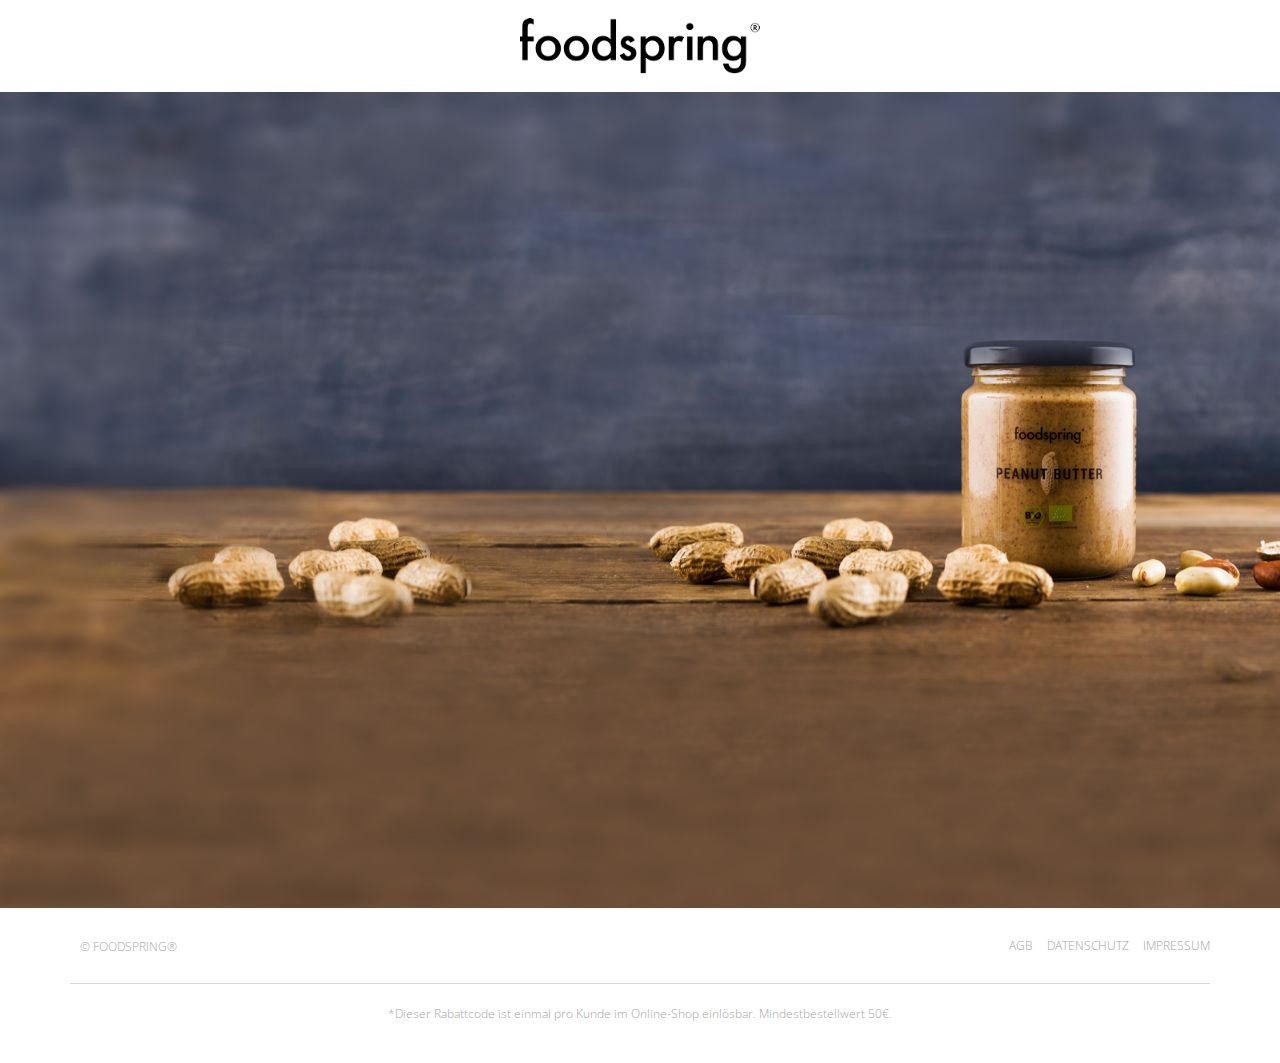
==== commit ea688676: "Changed accespage to CI of food spring" ====
--- a/access-page-coupon.html
+++ b/access-page-coupon.html
@@ -7,7 +7,7 @@
     <meta name="author" content="">
 
     <!--Title-->
-    <title>Garten&Freizeit Coupon Code</title>
+    <title>Foodspring Coupon Code</title>
 
     <!--Favicon-->
     <link rel="apple-touch-icon-precomposed" sizes="144x144" href="apple-touch-icon-144-precomposed.png">
@@ -37,7 +37,7 @@
           <div class="col-lg-12">
             <div class="navbar-header">
               <a href="http://www.garten-und-freizeit.de/" class="navbar-brand">
-                <img src="assets/images/logo2.png" title="garten & freizeit">
+                <img src="assets/images/logo.png" title="garten & freizeit">
               </a>
             </div>
           </div>
@@ -70,12 +70,12 @@
         <div class="row">
           <div class="col-md-12">
             <ul class="horizontal">
-              <li><a href="https://www.engelhorn.de/">&copy; 2016 HS Fachmarkt Vertriebs-GmbH</a></li>
+              <li><a href="https://www.engelhorn.de/">&copy; foodspring®</a></li>
             </ul>
             <ul class="horizontal">
-              <li><a href="http://www.garten-und-freizeit.de/agb">AGB</a></li>
-              <li><a href="http://www.garten-und-freizeit.de/datenschutz">Datenschutz</a></li>
-              <li><a href="http://www.garten-und-freizeit.de/impressum">Impressum</a></li>
+              <li><a href="https://www.foodspring.de/agb">AGB</a></li>
+              <li><a href="https://www.foodspring.de/datenschutz">Datenschutz</a></li>
+              <li><a href="https://www.foodspring.de/impressum">Impressum</a></li>
             </ul>
           </div>
         </div>
@@ -92,7 +92,7 @@
       </div>
     </section>
 
-    <script src="//code.jquery.com/jquery-1.11.3.min.js"></script>
+    <script src="http://code.jquery.com/jquery-1.11.3.min.js"></script>
     <script src="https://maxcdn.bootstrapcdn.com/bootstrap/3.3.5/js/bootstrap.min.js" integrity="sha256-Sk3nkD6mLTMOF0EOpNtsIry+s1CsaqQC1rVLTAy+0yc= sha512-K1qjQ+NcF2TYO/eI3M6v8EiNYZfA95pQumfvcVrTHtwQVDG+aHRqLi/ETn2uB+1JqwYqVG3LIvdm9lj6imS/pQ==" crossorigin="anonymous"></script>
     <script src="assets/js/waypoints.min.js"></script>
     <script src="assets/js/scripts.js"></script>
--- a/assets/stylesheets/style.css
+++ b/assets/stylesheets/style.css
@@ -4998,7 +4998,7 @@
  *  align center : none
  */
 body {
-  background-color: #f1eeeb;
+  background-color: #ffffff;
   color: #000000;
   font-family: "Open Sans", Arial, sans-serif;
   font-size: 12px;
@@ -5124,7 +5124,7 @@
 .navbar {
   padding-bottom: 18px;
   padding-top: 18px;
-  background-color: #f1eeeb;
+  background-color: #ffffff;
   border: 0;
   margin-bottom: 0;
   position: relative;
@@ -5135,7 +5135,7 @@
   transition: all 0.2s ease-in-out;
   z-index: 1000; }
   .navbar.scrolling {
-    background-color: rgba(241, 238, 235, 0.9); }
+    background-color: rgba(255, 255, 255, 0.9); }
   .navbar .navbar-header {
     float: none; }
   .navbar .navbar-brand {
@@ -5219,19 +5219,19 @@
   -o-transition: all 0.4s ease;
   transition: all 0.4s ease; }
   .btn.pwat-btn, .label.pwat-btn {
-    background: #d51f2c;
+    background: #70b62f;
     /* Old browsers */
-    background: -moz-linear-gradient(top, #d51f2c 0%, #d51f2c 100%);
+    background: -moz-linear-gradient(top, #70b62f 0%, #70b62f 100%);
     /* FF3.6+ */
-    background: -webkit-gradient(linear, left top, left bottom, color-stop(0%, #d51f2c), color-stop(100%, #d51f2c));
+    background: -webkit-gradient(linear, left top, left bottom, color-stop(0%, #70b62f), color-stop(100%, #70b62f));
     /* Chrome,Safari4+ */
-    background: -webkit-linear-gradient(top, #d51f2c 0%, #d51f2c 100%);
+    background: -webkit-linear-gradient(top, #70b62f 0%, #70b62f 100%);
     /* Chrome10+,Safari5.1+ */
-    background: -o-linear-gradient(top, #d51f2c 0%, #d51f2c 100%);
+    background: -o-linear-gradient(top, #70b62f 0%, #70b62f 100%);
     /* Opera 11.10+ */
-    background: -ms-linear-gradient(top, #d51f2c 0%, #d51f2c 100%);
+    background: -ms-linear-gradient(top, #70b62f 0%, #70b62f 100%);
     /* IE10+ */
-    background: linear-gradient(to bottom, #d51f2c 0%, #d51f2c 100%);
+    background: linear-gradient(to bottom, #70b62f 0%, #70b62f 100%);
     /* W3C */
     filter: progid:DXImageTransform.Microsoft.gradient(startColorstr='$color1', endColorstr='$color2', GradientType=0);
     /* IE6-9 */
@@ -5244,24 +5244,24 @@
   outline: none; }
 
 .btn-primary {
-  border-bottom-color: #a81923;
-  border-left-color: #e02d3a;
-  border-right-color: #e02d3a;
-  border-top-color: #e75a64;
+  border-bottom-color: #578d25;
+  border-left-color: #7cca34;
+  border-right-color: #7cca34;
+  border-top-color: #97d55c;
   border-width: 1px;
-  background: #d51f2c;
+  background: #70b62f;
   /* Old browsers */
-  background: -moz-linear-gradient(top, #d51f2c 0%, #7c121a 100%);
+  background: -moz-linear-gradient(top, #70b62f 0%, #3e651a 100%);
   /* FF3.6+ */
-  background: -webkit-gradient(linear, left top, left bottom, color-stop(0%, #d51f2c), color-stop(100%, #7c121a));
+  background: -webkit-gradient(linear, left top, left bottom, color-stop(0%, #70b62f), color-stop(100%, #3e651a));
   /* Chrome,Safari4+ */
-  background: -webkit-linear-gradient(top, #d51f2c 0%, #7c121a 100%);
+  background: -webkit-linear-gradient(top, #70b62f 0%, #3e651a 100%);
   /* Chrome10+,Safari5.1+ */
-  background: -o-linear-gradient(top, #d51f2c 0%, #7c121a 100%);
+  background: -o-linear-gradient(top, #70b62f 0%, #3e651a 100%);
   /* Opera 11.10+ */
-  background: -ms-linear-gradient(top, #d51f2c 0%, #7c121a 100%);
+  background: -ms-linear-gradient(top, #70b62f 0%, #3e651a 100%);
   /* IE10+ */
-  background: linear-gradient(to bottom, #d51f2c 0%, #7c121a 100%);
+  background: linear-gradient(to bottom, #70b62f 0%, #3e651a 100%);
   /* W3C */
   filter: progid:DXImageTransform.Microsoft.gradient(startColorstr='$color1', endColorstr='$color2', GradientType=0);
   /* IE6-9 */
@@ -5270,29 +5270,29 @@
   color: #e6e6e6;
   text-transform: uppercase; }
   .btn-primary:hover, .btn-primary:focus {
-    background: #d51f2c;
+    background: #70b62f;
     /* Old browsers */
-    background: -moz-linear-gradient(top, #d51f2c 0%, #d51f2c 100%);
+    background: -moz-linear-gradient(top, #70b62f 0%, #70b62f 100%);
     /* FF3.6+ */
-    background: -webkit-gradient(linear, left top, left bottom, color-stop(0%, #d51f2c), color-stop(100%, #d51f2c));
+    background: -webkit-gradient(linear, left top, left bottom, color-stop(0%, #70b62f), color-stop(100%, #70b62f));
     /* Chrome,Safari4+ */
-    background: -webkit-linear-gradient(top, #d51f2c 0%, #d51f2c 100%);
+    background: -webkit-linear-gradient(top, #70b62f 0%, #70b62f 100%);
     /* Chrome10+,Safari5.1+ */
-    background: -o-linear-gradient(top, #d51f2c 0%, #d51f2c 100%);
+    background: -o-linear-gradient(top, #70b62f 0%, #70b62f 100%);
     /* Opera 11.10+ */
-    background: -ms-linear-gradient(top, #d51f2c 0%, #d51f2c 100%);
+    background: -ms-linear-gradient(top, #70b62f 0%, #70b62f 100%);
     /* IE10+ */
-    background: linear-gradient(to bottom, #d51f2c 0%, #d51f2c 100%);
+    background: linear-gradient(to bottom, #70b62f 0%, #70b62f 100%);
     /* W3C */
     filter: progid:DXImageTransform.Microsoft.gradient(startColorstr='$color1', endColorstr='$color2', GradientType=0);
     /* IE6-9 */
-    border-bottom-color: #ea7079;
-    border-left-color: #e02d3a;
-    border-right-color: #e02d3a;
-    border-top-color: #e75a64; }
+    border-bottom-color: #a4da71;
+    border-left-color: #7cca34;
+    border-right-color: #7cca34;
+    border-top-color: #97d55c; }
 
 .btn-solid {
-  background-color: #945b32;
+  background-color: #70b62f;
   color: #e6e6e6;
   text-transform: uppercase; }
   .btn-solid:hover, .btn-solid:focus {
@@ -5303,7 +5303,7 @@
   color: #000000;
   text-decoration: underline; }
   .btn-link:hover {
-    color: #d51f2c; }
+    color: #70b62f; }
 
 .btn-lg, .btn-group-lg > .btn {
   font-size: 1.3rem; }
@@ -5451,7 +5451,7 @@
     display: inline-block;
     margin: 0 10px 0; }
   ul li i {
-    color: #a81923; }
+    color: #578d25; }
   ul.decimal li {
     font-size: .9em;
     font-weight: bold;
@@ -5490,8 +5490,8 @@
     font-weight: 100;
     text-transform: none; }
     p a:hover {
-      border-color: #d51f2c;
-      color: #d51f2c; }
+      border-color: #70b62f;
+      color: #70b62f; }
 
 @media (min-width: 768px) {
   p.lead {
@@ -5504,20 +5504,20 @@
     line-height: normal; } }
 #coupon.hero {
   background-attachment: scroll;
-  background-color: #f1eeeb;
-  background-image: url("../images/bg-3.jpg");
+  background-color: #ffffff;
+  background-image: url("../images/background-1.jpg");
   background-position: center center;
   background-repeat: no-repeat;
   background-size: cover;
   color: #000000;
   text-align: center; }
   #coupon.hero i.lg {
-    color: #CCA663;
+    color: #70b62f;
     display: block;
     font-size: 3em;
     margin-bottom: 20px; }
   #coupon.hero .box .coupon {
-    background-color: #CCA663;
+    background-color: #000000;
     border: 0 solid #d6d6d6;
     -webkit-border-radius: 50px;
     border-radius: 50px;
@@ -5577,8 +5577,8 @@
       margin-top: 20px; } }
 #download.hero {
   background-attachment: scroll;
-  background-color: #f1eeeb;
-  background-image: url("../images/bg-3.jpg");
+  background-color: #ffffff;
+  background-image: url("../images/background-1.jpg");
   background-position: center center;
   background-repeat: no-repeat;
   background-size: cover;
@@ -5605,8 +5605,8 @@
     background-size: cover; } }
 #form.hero {
   background-attachment: scroll;
-  background-color: #f1eeeb;
-  background-image: url("../images/bg-3.jpg");
+  background-color: #ffffff;
+  background-image: url("../images/background-1.jpg");
   background-position: center center;
   background-repeat: no-repeat;
   background-size: cover;
@@ -5619,7 +5619,7 @@
     background-position: top left;
     background-size: cover; } }
 #footer {
-  background-color: #f1eeeb; }
+  background-color: #ffffff; }
   #footer.section {
     padding: 20px 0; }
   #footer p {
@@ -5671,7 +5671,7 @@
     font-size: 1em;
     text-align: center; } }
 #main {
-  background-color: #f1eeeb; }
+  background-color: #ffffff; }
   #main .title {
     margin-bottom: 40px; }
   #main i {
@@ -5696,7 +5696,7 @@
   #main .text-column {
     margin-top: 0; } }
 #slider {
-  background-color: #f1eeeb;
+  background-color: #ffffff;
   padding-bottom: 70px; }
   #slider img {
     width: 100%;
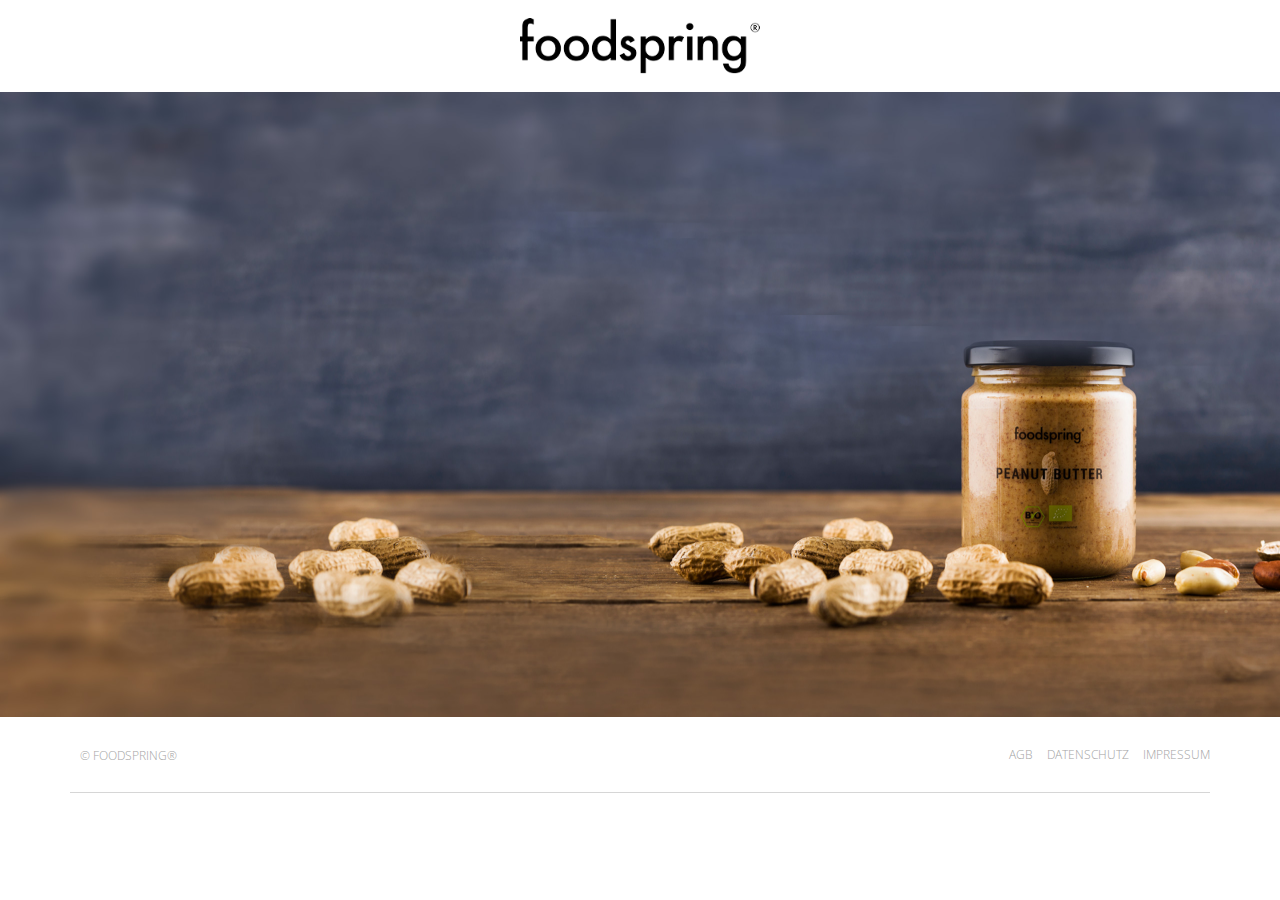
==== commit 47981bed: "Update access-page-coupon.html" ====
--- a/access-page-coupon.html
+++ b/access-page-coupon.html
@@ -7,7 +7,7 @@
     <meta name="author" content="">
 
     <!--Title-->
-    <title>Foodspring Coupon Code</title>
+    <title>Foodspring</title>
 
     <!--Favicon-->
     <link rel="apple-touch-icon-precomposed" sizes="144x144" href="apple-touch-icon-144-precomposed.png">
@@ -36,8 +36,8 @@
         <div class="row">
           <div class="col-lg-12">
             <div class="navbar-header">
-              <a href="http://www.garten-und-freizeit.de/" class="navbar-brand">
-                <img src="assets/images/logo.png" title="garten & freizeit">
+              <a href="http://www.foodspring.de/" class="navbar-brand">
+                <img src="assets/images/logo.png" title="foodspring">
               </a>
             </div>
           </div>
@@ -52,12 +52,10 @@
             <div class="box animate" data-animate="flipInX">
 
               <i class="icon-gift lg"></i>
-              <h3>Danke für die wunderbare Empfehlung!</h3>
-              <p>Wir wünschen viel Vergnügen beim Shoppen.</p>
-              <p>Jetzt nur noch den folgenden Rabattcode kopieren, um 10€ Rabatt* zu bekommen...</p>
-              <span class="coupon">Rabattcode lädt...</span>
-              <p>...und auf den Button klicken, um zurück zum Shop zu gelangen.</p>
-              <a href="http://www.garten-und-freizeit.de/" class="btn btn-solid btn-lg animate" data-animate="fadeIn" target="_blank" role="button">Rabattcode im Shop einlösen<i class="icon-right-open-big"></i></a>
+              <h3>Hi und herzlich Willkommen!</h3>
+              <p>Wir freuen uns, dass Du der Empfehlung Deines Freunds gefolgt bist & möchten Dir super gerne eine gratis Peanut Butter für Deinen ersten Einkauf bei Foodspring schenken. Sie wir Dir direkt im Warenkorb hinterlegt.</p>
+              <p>Schau doch mal rein, was wir sonst noch so im Angebot haben.</p>
+              <a href="https://www.foodspring.de/" class="btn btn-solid btn-lg animate" data-animate="fadeIn" target="_blank" role="button">Hier geht’s zu Foodspring & zu Deiner Peanut Butter<i class="icon-right-open-big"></i></a>
 
             </div>
           </div>
@@ -70,7 +68,7 @@
         <div class="row">
           <div class="col-md-12">
             <ul class="horizontal">
-              <li><a href="https://www.engelhorn.de/">&copy; foodspring®</a></li>
+              <li><a href="https://www.foodspring.de/">&copy; foodspring®</a></li>
             </ul>
             <ul class="horizontal">
               <li><a href="https://www.foodspring.de/agb">AGB</a></li>
@@ -86,7 +84,7 @@
         </div>
         <div class="row">
           <div class="col-md-12">
-            <p class="small">*Dieser Rabattcode ist einmal pro Kunde im Online-Shop einlösbar. Mindestbestellwert 50€.</p>
+            <p class="small"></p>
           </div>
         </div>
       </div>
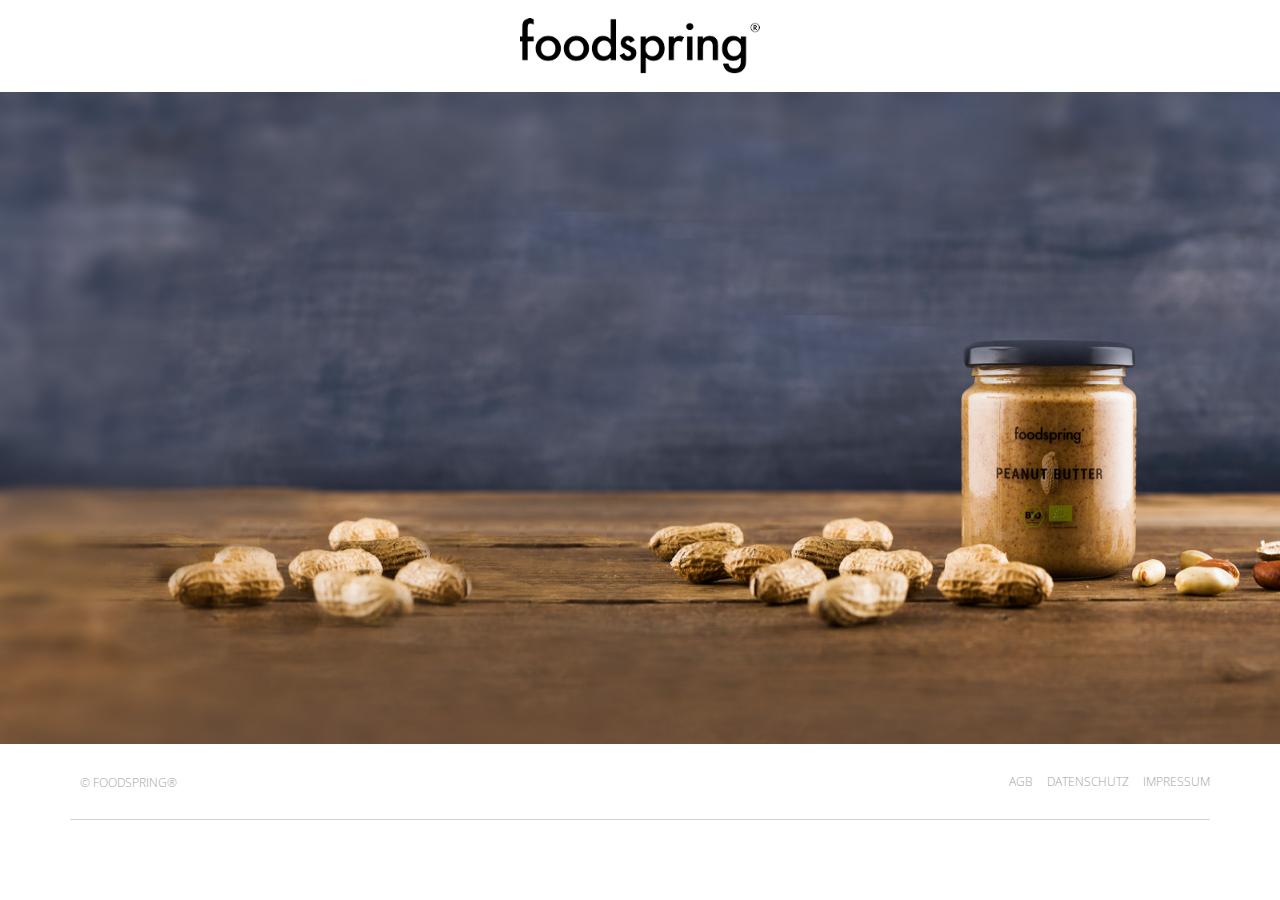
==== commit 3ad28c77: "Update access-page-coupon.html" ====
--- a/access-page-coupon.html
+++ b/access-page-coupon.html
@@ -54,8 +54,8 @@
               <i class="icon-gift lg"></i>
               <h3>Hi und herzlich Willkommen!</h3>
               <p>Wir freuen uns, dass Du der Empfehlung Deines Freunds gefolgt bist & möchten Dir super gerne eine gratis Peanut Butter für Deinen ersten Einkauf bei Foodspring schenken. Sie wir Dir direkt im Warenkorb hinterlegt.</p>
-              <p>Schau doch mal rein, was wir sonst noch so im Angebot haben.</p>
-              <a href="https://www.foodspring.de/" class="btn btn-solid btn-lg animate" data-animate="fadeIn" target="_blank" role="button">Hier geht’s zu Foodspring & zu Deiner Peanut Butter<i class="icon-right-open-big"></i></a>
+              <p>Schau doch mal rein, was wir sonst noch so im Angebot haben. Einfach auf den Button klicken.</p>
+              <a href="https://www.foodspring.de/" class="btn btn-solid btn-lg animate" data-animate="fadeIn" target="_blank" role="button">Hier geht’s zu Foodspring<i class="icon-right-open-big"></i></a>
 
             </div>
           </div>
